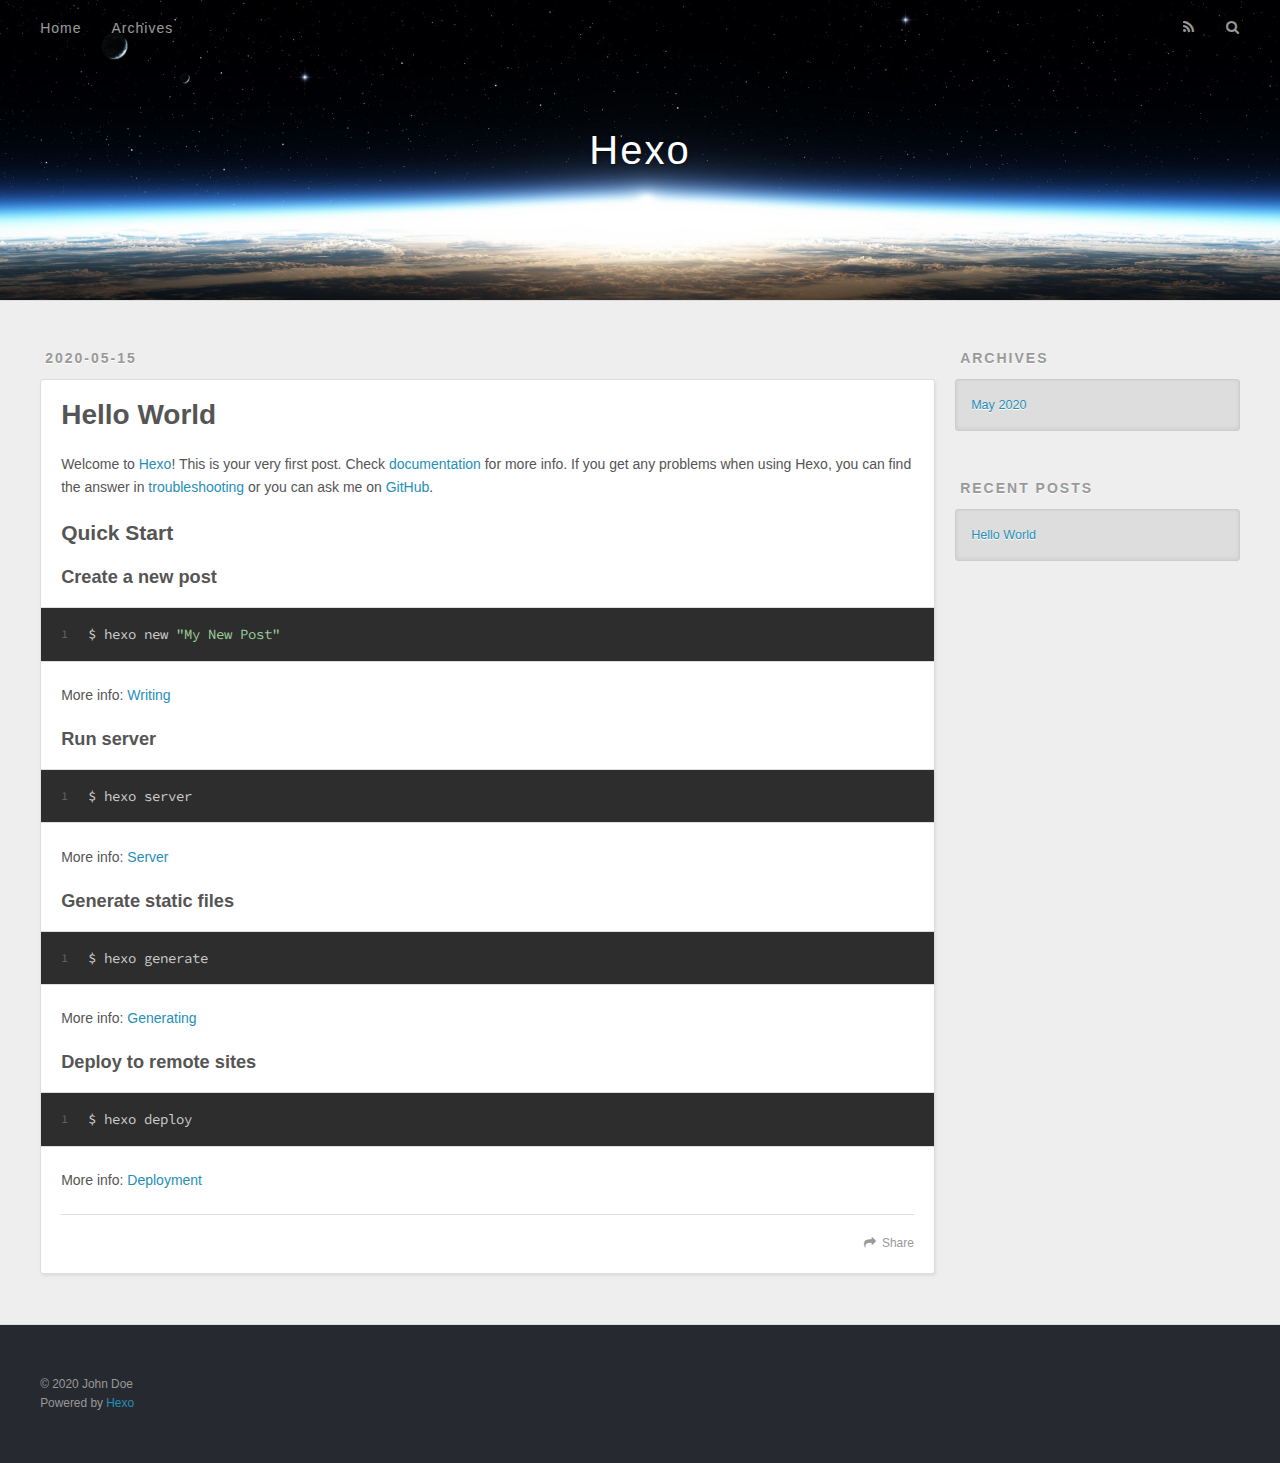
==== index.html @ 3a0a9a2a "Site updated: 2020-05-15 15:34:36" ====
<!DOCTYPE html>
<html>
<head>
  <meta charset="utf-8">
  

  
  <title>Hexo</title>
  <meta name="viewport" content="width=device-width, initial-scale=1, maximum-scale=1">
  <meta property="og:type" content="website">
<meta property="og:title" content="Hexo">
<meta property="og:url" content="http://yoursite.com/index.html">
<meta property="og:site_name" content="Hexo">
<meta property="og:locale" content="en_US">
<meta property="article:author" content="John Doe">
<meta name="twitter:card" content="summary">
  
    <link rel="alternate" href="/atom.xml" title="Hexo" type="application/atom+xml">
  
  
    <link rel="icon" href="/favicon.png">
  
  
    <link href="//fonts.googleapis.com/css?family=Source+Code+Pro" rel="stylesheet" type="text/css">
  
  
<link rel="stylesheet" href="/css/style.css">

<meta name="generator" content="Hexo 4.2.1"></head>

<body>
  <div id="container">
    <div id="wrap">
      <header id="header">
  <div id="banner"></div>
  <div id="header-outer" class="outer">
    <div id="header-title" class="inner">
      <h1 id="logo-wrap">
        <a href="/" id="logo">Hexo</a>
      </h1>
      
    </div>
    <div id="header-inner" class="inner">
      <nav id="main-nav">
        <a id="main-nav-toggle" class="nav-icon"></a>
        
          <a class="main-nav-link" href="/">Home</a>
        
          <a class="main-nav-link" href="/archives">Archives</a>
        
      </nav>
      <nav id="sub-nav">
        
          <a id="nav-rss-link" class="nav-icon" href="/atom.xml" title="RSS Feed"></a>
        
        <a id="nav-search-btn" class="nav-icon" title="Search"></a>
      </nav>
      <div id="search-form-wrap">
        <form action="//google.com/search" method="get" accept-charset="UTF-8" class="search-form"><input type="search" name="q" class="search-form-input" placeholder="Search"><button type="submit" class="search-form-submit">&#xF002;</button><input type="hidden" name="sitesearch" value="http://yoursite.com"></form>
      </div>
    </div>
  </div>
</header>
      <div class="outer">
        <section id="main">
  
    <article id="post-hello-world" class="article article-type-post" itemscope itemprop="blogPost">
  <div class="article-meta">
    <a href="/2020/05/15/hello-world/" class="article-date">
  <time datetime="2020-05-15T07:25:19.161Z" itemprop="datePublished">2020-05-15</time>
</a>
    
  </div>
  <div class="article-inner">
    
    
      <header class="article-header">
        
  
    <h1 itemprop="name">
      <a class="article-title" href="/2020/05/15/hello-world/">Hello World</a>
    </h1>
  

      </header>
    
    <div class="article-entry" itemprop="articleBody">
      
        <p>Welcome to <a href="https://hexo.io/" target="_blank" rel="noopener">Hexo</a>! This is your very first post. Check <a href="https://hexo.io/docs/" target="_blank" rel="noopener">documentation</a> for more info. If you get any problems when using Hexo, you can find the answer in <a href="https://hexo.io/docs/troubleshooting.html" target="_blank" rel="noopener">troubleshooting</a> or you can ask me on <a href="https://github.com/hexojs/hexo/issues" target="_blank" rel="noopener">GitHub</a>.</p>
<h2 id="Quick-Start"><a href="#Quick-Start" class="headerlink" title="Quick Start"></a>Quick Start</h2><h3 id="Create-a-new-post"><a href="#Create-a-new-post" class="headerlink" title="Create a new post"></a>Create a new post</h3><figure class="highlight bash"><table><tr><td class="gutter"><pre><span class="line">1</span><br></pre></td><td class="code"><pre><span class="line">$ hexo new <span class="string">"My New Post"</span></span><br></pre></td></tr></table></figure>

<p>More info: <a href="https://hexo.io/docs/writing.html" target="_blank" rel="noopener">Writing</a></p>
<h3 id="Run-server"><a href="#Run-server" class="headerlink" title="Run server"></a>Run server</h3><figure class="highlight bash"><table><tr><td class="gutter"><pre><span class="line">1</span><br></pre></td><td class="code"><pre><span class="line">$ hexo server</span><br></pre></td></tr></table></figure>

<p>More info: <a href="https://hexo.io/docs/server.html" target="_blank" rel="noopener">Server</a></p>
<h3 id="Generate-static-files"><a href="#Generate-static-files" class="headerlink" title="Generate static files"></a>Generate static files</h3><figure class="highlight bash"><table><tr><td class="gutter"><pre><span class="line">1</span><br></pre></td><td class="code"><pre><span class="line">$ hexo generate</span><br></pre></td></tr></table></figure>

<p>More info: <a href="https://hexo.io/docs/generating.html" target="_blank" rel="noopener">Generating</a></p>
<h3 id="Deploy-to-remote-sites"><a href="#Deploy-to-remote-sites" class="headerlink" title="Deploy to remote sites"></a>Deploy to remote sites</h3><figure class="highlight bash"><table><tr><td class="gutter"><pre><span class="line">1</span><br></pre></td><td class="code"><pre><span class="line">$ hexo deploy</span><br></pre></td></tr></table></figure>

<p>More info: <a href="https://hexo.io/docs/one-command-deployment.html" target="_blank" rel="noopener">Deployment</a></p>

      
    </div>
    <footer class="article-footer">
      <a data-url="http://yoursite.com/2020/05/15/hello-world/" data-id="cka7vxmf30000kw2j04xe96if" class="article-share-link">Share</a>
      
      
    </footer>
  </div>
  
</article>


  


</section>
        
          <aside id="sidebar">
  
    

  
    

  
    
  
    
  <div class="widget-wrap">
    <h3 class="widget-title">Archives</h3>
    <div class="widget">
      <ul class="archive-list"><li class="archive-list-item"><a class="archive-list-link" href="/archives/2020/05/">May 2020</a></li></ul>
    </div>
  </div>


  
    
  <div class="widget-wrap">
    <h3 class="widget-title">Recent Posts</h3>
    <div class="widget">
      <ul>
        
          <li>
            <a href="/2020/05/15/hello-world/">Hello World</a>
          </li>
        
      </ul>
    </div>
  </div>

  
</aside>
        
      </div>
      <footer id="footer">
  
  <div class="outer">
    <div id="footer-info" class="inner">
      &copy; 2020 John Doe<br>
      Powered by <a href="http://hexo.io/" target="_blank">Hexo</a>
    </div>
  </div>
</footer>
    </div>
    <nav id="mobile-nav">
  
    <a href="/" class="mobile-nav-link">Home</a>
  
    <a href="/archives" class="mobile-nav-link">Archives</a>
  
</nav>
    

<script src="//ajax.googleapis.com/ajax/libs/jquery/2.0.3/jquery.min.js"></script>


  
<link rel="stylesheet" href="/fancybox/jquery.fancybox.css">

  
<script src="/fancybox/jquery.fancybox.pack.js"></script>




<script src="/js/script.js"></script>




  </div>
</body>
</html>
---- css/style.css ----
body {
  width: 100%;
}
body:before,
body:after {
  content: "";
  display: table;
}
body:after {
  clear: both;
}
html,
body,
div,
span,
applet,
object,
iframe,
h1,
h2,
h3,
h4,
h5,
h6,
p,
blockquote,
pre,
a,
abbr,
acronym,
address,
big,
cite,
code,
del,
dfn,
em,
img,
ins,
kbd,
q,
s,
samp,
small,
strike,
strong,
sub,
sup,
tt,
var,
dl,
dt,
dd,
ol,
ul,
li,
fieldset,
form,
label,
legend,
table,
caption,
tbody,
tfoot,
thead,
tr,
th,
td {
  margin: 0;
  padding: 0;
  border: 0;
  outline: 0;
  font-weight: inherit;
  font-style: inherit;
  font-family: inherit;
  font-size: 100%;
  vertical-align: baseline;
}
body {
  line-height: 1;
  color: #000;
  background: #fff;
}
ol,
ul {
  list-style: none;
}
table {
  border-collapse: separate;
  border-spacing: 0;
  vertical-align: middle;
}
caption,
th,
td {
  text-align: left;
  font-weight: normal;
  vertical-align: middle;
}
a img {
  border: none;
}
input,
button {
  margin: 0;
  padding: 0;
}
input::-moz-focus-inner,
button::-moz-focus-inner {
  border: 0;
  padding: 0;
}
@font-face {
  font-family: FontAwesome;
  font-style: normal;
  font-weight: normal;
  src: url("fonts/fontawesome-webfont.eot?v=#4.0.3");
  src: url("fonts/fontawesome-webfont.eot?#iefix&v=#4.0.3") format("embedded-opentype"), url("fonts/fontawesome-webfont.woff?v=#4.0.3") format("woff"), url("fonts/fontawesome-webfont.ttf?v=#4.0.3") format("truetype"), url("fonts/fontawesome-webfont.svg#fontawesomeregular?v=#4.0.3") format("svg");
}
html,
body,
#container {
  height: 100%;
}
body {
  background: #eee;
  font: 14px -apple-system, BlinkMacSystemFont, "Segoe UI", "Roboto", "Oxygen", "Ubuntu", "Cantarell", "Fira Sans", "Droid Sans", "Helvetica Neue", sans-serif;
  -webkit-text-size-adjust: 100%;
}
.outer {
  max-width: 1220px;
  margin: 0 auto;
  padding: 0 20px;
}
.outer:before,
.outer:after {
  content: "";
  display: table;
}
.outer:after {
  clear: both;
}
.inner {
  display: inline;
  float: left;
  width: 98.33333333333333%;
  margin: 0 0.833333333333333%;
}
.left,
.alignleft {
  float: left;
}
.right,
.alignright {
  float: right;
}
.clear {
  clear: both;
}
#container {
  position: relative;
}
.mobile-nav-on {
  overflow: hidden;
}
#wrap {
  height: 100%;
  width: 100%;
  position: absolute;
  top: 0;
  left: 0;
  -webkit-transition: 0.2s ease-out;
  -moz-transition: 0.2s ease-out;
  -ms-transition: 0.2s ease-out;
  transition: 0.2s ease-out;
  z-index: 1;
  background: #eee;
}
.mobile-nav-on #wrap {
  left: 280px;
}
@media screen and (min-width: 768px) {
  #main {
    display: inline;
    float: left;
    width: 73.33333333333333%;
    margin: 0 0.833333333333333%;
  }
}
.article-date,
.article-category-link,
.archive-year,
.widget-title {
  text-decoration: none;
  text-transform: uppercase;
  letter-spacing: 2px;
  color: #999;
  margin-bottom: 1em;
  margin-left: 5px;
  line-height: 1em;
  text-shadow: 0 1px #fff;
  font-weight: bold;
}
.article-inner,
.archive-article-inner {
  background: #fff;
  -webkit-box-shadow: 1px 2px 3px #ddd;
  box-shadow: 1px 2px 3px #ddd;
  border: 1px solid #ddd;
  border-radius: 3px;
}
.article-entry h1,
.widget h1 {
  font-size: 2em;
}
.article-entry h2,
.widget h2 {
  font-size: 1.5em;
}
.article-entry h3,
.widget h3 {
  font-size: 1.3em;
}
.article-entry h4,
.widget h4 {
  font-size: 1.2em;
}
.article-entry h5,
.widget h5 {
  font-size: 1em;
}
.article-entry h6,
.widget h6 {
  font-size: 1em;
  color: #999;
}
.article-entry hr,
.widget hr {
  border: 1px dashed #ddd;
}
.article-entry strong,
.widget strong {
  font-weight: bold;
}
.article-entry em,
.widget em,
.article-entry cite,
.widget cite {
  font-style: italic;
}
.article-entry sup,
.widget sup,
.article-entry sub,
.widget sub {
  font-size: 0.75em;
  line-height: 0;
  position: relative;
  vertical-align: baseline;
}
.article-entry sup,
.widget sup {
  top: -0.5em;
}
.article-entry sub,
.widget sub {
  bottom: -0.2em;
}
.article-entry small,
.widget small {
  font-size: 0.85em;
}
.article-entry acronym,
.widget acronym,
.article-entry abbr,
.widget abbr {
  border-bottom: 1px dotted;
}
.article-entry ul,
.widget ul,
.article-entry ol,
.widget ol,
.article-entry dl,
.widget dl {
  margin: 0 20px;
  line-height: 1.6em;
}
.article-entry ul ul,
.widget ul ul,
.article-entry ol ul,
.widget ol ul,
.article-entry ul ol,
.widget ul ol,
.article-entry ol ol,
.widget ol ol {
  margin-top: 0;
  margin-bottom: 0;
}
.article-entry ul,
.widget ul {
  list-style: disc;
}
.article-entry ol,
.widget ol {
  list-style: decimal;
}
.article-entry dt,
.widget dt {
  font-weight: bold;
}
#header {
  height: 300px;
  position: relative;
  border-bottom: 1px solid #ddd;
}
#header:before,
#header:after {
  content: "";
  position: absolute;
  left: 0;
  right: 0;
  height: 40px;
}
#header:before {
  top: 0;
  background: -webkit-linear-gradient(rgba(0,0,0,0.2), transparent);
  background: -moz-linear-gradient(rgba(0,0,0,0.2), transparent);
  background: -ms-linear-gradient(rgba(0,0,0,0.2), transparent);
  background: linear-gradient(rgba(0,0,0,0.2), transparent);
}
#header:after {
  bottom: 0;
  background: -webkit-linear-gradient(transparent, rgba(0,0,0,0.2));
  background: -moz-linear-gradient(transparent, rgba(0,0,0,0.2));
  background: -ms-linear-gradient(transparent, rgba(0,0,0,0.2));
  background: linear-gradient(transparent, rgba(0,0,0,0.2));
}
#header-outer {
  height: 100%;
  position: relative;
}
#header-inner {
  position: relative;
  overflow: hidden;
}
#banner {
  position: absolute;
  top: 0;
  left: 0;
  width: 100%;
  height: 100%;
  background: url("images/banner.jpg") center #000;
  -webkit-background-size: cover;
  -moz-background-size: cover;
  background-size: cover;
  z-index: -1;
}
#header-title {
  text-align: center;
  height: 40px;
  position: absolute;
  top: 50%;
  left: 0;
  margin-top: -20px;
}
#logo,
#subtitle {
  text-decoration: none;
  color: #fff;
  font-weight: 300;
  text-shadow: 0 1px 4px rgba(0,0,0,0.3);
}
#logo {
  font-size: 40px;
  line-height: 40px;
  letter-spacing: 2px;
}
#subtitle {
  font-size: 16px;
  line-height: 16px;
  letter-spacing: 1px;
}
#subtitle-wrap {
  margin-top: 16px;
}
#main-nav {
  float: left;
  margin-left: -15px;
}
.nav-icon,
.main-nav-link {
  float: left;
  color: #fff;
  opacity: 0.6;
  text-decoration: none;
  text-shadow: 0 1px rgba(0,0,0,0.2);
  -webkit-transition: opacity 0.2s;
  -moz-transition: opacity 0.2s;
  -ms-transition: opacity 0.2s;
  transition: opacity 0.2s;
  display: block;
  padding: 20px 15px;
}
.nav-icon:hover,
.main-nav-link:hover {
  opacity: 1;
}
.nav-icon {
  font-family: FontAwesome;
  text-align: center;
  font-size: 14px;
  width: 14px;
  height: 14px;
  padding: 20px 15px;
  position: relative;
  cursor: pointer;
}
.main-nav-link {
  font-weight: 300;
  letter-spacing: 1px;
}
@media screen and (max-width: 479px) {
  .main-nav-link {
    display: none;
  }
}
#main-nav-toggle {
  display: none;
}
#main-nav-toggle:before {
  content: "\f0c9";
}
@media screen and (max-width: 479px) {
  #main-nav-toggle {
    display: block;
  }
}
#sub-nav {
  float: right;
  margin-right: -15px;
}
#nav-rss-link:before {
  content: "\f09e";
}
#nav-search-btn:before {
  content: "\f002";
}
#search-form-wrap {
  position: absolute;
  top: 15px;
  width: 150px;
  height: 30px;
  right: -150px;
  opacity: 0;
  -webkit-transition: 0.2s ease-out;
  -moz-transition: 0.2s ease-out;
  -ms-transition: 0.2s ease-out;
  transition: 0.2s ease-out;
}
#search-form-wrap.on {
  opacity: 1;
  right: 0;
}
@media screen and (max-width: 479px) {
  #search-form-wrap {
    width: 100%;
    right: -100%;
  }
}
.search-form {
  position: absolute;
  top: 0;
  left: 0;
  right: 0;
  background: #fff;
  padding: 5px 15px;
  border-radius: 15px;
  -webkit-box-shadow: 0 0 10px rgba(0,0,0,0.3);
  box-shadow: 0 0 10px rgba(0,0,0,0.3);
}
.search-form-input {
  border: none;
  background: none;
  color: #555;
  width: 100%;
  font: 13px -apple-system, BlinkMacSystemFont, "Segoe UI", "Roboto", "Oxygen", "Ubuntu", "Cantarell", "Fira Sans", "Droid Sans", "Helvetica Neue", sans-serif;
  outline: none;
}
.search-form-input::-webkit-search-results-decoration,
.search-form-input::-webkit-search-cancel-button {
  -webkit-appearance: none;
}
.search-form-submit {
  position: absolute;
  top: 50%;
  right: 10px;
  margin-top: -7px;
  font: 13px FontAwesome;
  border: none;
  background: none;
  color: #bbb;
  cursor: pointer;
}
.search-form-submit:hover,
.search-form-submit:focus {
  color: #777;
}
.article {
  margin: 50px 0;
}
.article-inner {
  overflow: hidden;
}
.article-meta:before,
.article-meta:after {
  content: "";
  display: table;
}
.article-meta:after {
  clear: both;
}
.article-date {
  float: left;
}
.article-category {
  float: left;
  line-height: 1em;
  color: #ccc;
  text-shadow: 0 1px #fff;
  margin-left: 8px;
}
.article-category:before {
  content: "\2022";
}
.article-category-link {
  margin: 0 12px 1em;
}
.article-header {
  padding: 20px 20px 0;
}
.article-title {
  text-decoration: none;
  font-size: 2em;
  font-weight: bold;
  color: #555;
  line-height: 1.1em;
  -webkit-transition: color 0.2s;
  -moz-transition: color 0.2s;
  -ms-transition: color 0.2s;
  transition: color 0.2s;
}
a.article-title:hover {
  color: #258fb8;
}
.article-entry {
  color: #555;
  padding: 0 20px;
}
.article-entry:before,
.article-entry:after {
  content: "";
  display: table;
}
.article-entry:after {
  clear: both;
}
.article-entry p,
.article-entry table {
  line-height: 1.6em;
  margin: 1.6em 0;
}
.article-entry h1,
.article-entry h2,
.article-entry h3,
.article-entry h4,
.article-entry h5,
.article-entry h6 {
  font-weight: bold;
}
.article-entry h1,
.article-entry h2,
.article-entry h3,
.article-entry h4,
.article-entry h5,
.article-entry h6 {
  line-height: 1.1em;
  margin: 1.1em 0;
}
.article-entry a {
  color: #258fb8;
  text-decoration: none;
}
.article-entry a:hover {
  text-decoration: underline;
}
.article-entry ul,
.article-entry ol,
.article-entry dl {
  margin-top: 1.6em;
  margin-bottom: 1.6em;
}
.article-entry img,
.article-entry video {
  max-width: 100%;
  height: auto;
  display: block;
  margin: auto;
}
.article-entry iframe {
  border: none;
}
.article-entry table {
  width: 100%;
  border-collapse: collapse;
  border-spacing: 0;
}
.article-entry th {
  font-weight: bold;
  border-bottom: 3px solid #ddd;
  padding-bottom: 0.5em;
}
.article-entry td {
  border-bottom: 1px solid #ddd;
  padding: 10px 0;
}
.article-entry blockquote {
  font-family: Georgia, "Times New Roman", serif;
  font-size: 1.4em;
  margin: 1.6em 20px;
  text-align: center;
}
.article-entry blockquote footer {
  font-size: 14px;
  margin: 1.6em 0;
  font-family: -apple-system, BlinkMacSystemFont, "Segoe UI", "Roboto", "Oxygen", "Ubuntu", "Cantarell", "Fira Sans", "Droid Sans", "Helvetica Neue", sans-serif;
}
.article-entry blockquote footer cite:before {
  content: "—";
  padding: 0 0.5em;
}
.article-entry .pullquote {
  text-align: left;
  width: 45%;
  margin: 0;
}
.article-entry .pullquote.left {
  margin-left: 0.5em;
  margin-right: 1em;
}
.article-entry .pullquote.right {
  margin-right: 0.5em;
  margin-left: 1em;
}
.article-entry .caption {
  color: #999;
  display: block;
  font-size: 0.9em;
  margin-top: 0.5em;
  position: relative;
  text-align: center;
}
.article-entry .video-container {
  position: relative;
  padding-top: 56.25%;
  height: 0;
  overflow: hidden;
}
.article-entry .video-container iframe,
.article-entry .video-container object,
.article-entry .video-container embed {
  position: absolute;
  top: 0;
  left: 0;
  width: 100%;
  height: 100%;
  margin-top: 0;
}
.article-more-link a {
  display: inline-block;
  line-height: 1em;
  padding: 6px 15px;
  border-radius: 15px;
  background: #eee;
  color: #999;
  text-shadow: 0 1px #fff;
  text-decoration: none;
}
.article-more-link a:hover {
  background: #258fb8;
  color: #fff;
  text-decoration: none;
  text-shadow: 0 1px #1e7293;
}
.article-footer {
  font-size: 0.85em;
  line-height: 1.6em;
  border-top: 1px solid #ddd;
  padding-top: 1.6em;
  margin: 0 20px 20px;
}
.article-footer:before,
.article-footer:after {
  content: "";
  display: table;
}
.article-footer:after {
  clear: both;
}
.article-footer a {
  color: #999;
  text-decoration: none;
}
.article-footer a:hover {
  color: #555;
}
.article-tag-list-item {
  float: left;
  margin-right: 10px;
}
.article-tag-list-link:before {
  content: "#";
}
.article-comment-link {
  float: right;
}
.article-comment-link:before {
  content: "\f075";
  font-family: FontAwesome;
  padding-right: 8px;
}
.article-share-link {
  cursor: pointer;
  float: right;
  margin-left: 20px;
}
.article-share-link:before {
  content: "\f064";
  font-family: FontAwesome;
  padding-right: 6px;
}
#article-nav {
  position: relative;
}
#article-nav:before,
#article-nav:after {
  content: "";
  display: table;
}
#article-nav:after {
  clear: both;
}
@media screen and (min-width: 768px) {
  #article-nav {
    margin: 50px 0;
  }
  #article-nav:before {
    width: 8px;
    height: 8px;
    position: absolute;
    top: 50%;
    left: 50%;
    margin-top: -4px;
    margin-left: -4px;
    content: "";
    border-radius: 50%;
    background: #ddd;
    -webkit-box-shadow: 0 1px 2px #fff;
    box-shadow: 0 1px 2px #fff;
  }
}
.article-nav-link-wrap {
  text-decoration: none;
  text-shadow: 0 1px #fff;
  color: #999;
  -webkit-box-sizing: border-box;
  -moz-box-sizing: border-box;
  box-sizing: border-box;
  margin-top: 50px;
  text-align: center;
  display: block;
}
.article-nav-link-wrap:hover {
  color: #555;
}
@media screen and (min-width: 768px) {
  .article-nav-link-wrap {
    width: 50%;
    margin-top: 0;
  }
}
@media screen and (min-width: 768px) {
  #article-nav-newer {
    float: left;
    text-align: right;
    padding-right: 20px;
  }
}
@media screen and (min-width: 768px) {
  #article-nav-older {
    float: right;
    text-align: left;
    padding-left: 20px;
  }
}
.article-nav-caption {
  text-transform: uppercase;
  letter-spacing: 2px;
  color: #ddd;
  line-height: 1em;
  font-weight: bold;
}
#article-nav-newer .article-nav-caption {
  margin-right: -2px;
}
.article-nav-title {
  font-size: 0.85em;
  line-height: 1.6em;
  margin-top: 0.5em;
}
.article-share-box {
  position: absolute;
  display: none;
  background: #fff;
  -webkit-box-shadow: 1px 2px 10px rgba(0,0,0,0.2);
  box-shadow: 1px 2px 10px rgba(0,0,0,0.2);
  border-radius: 3px;
  margin-left: -145px;
  overflow: hidden;
  z-index: 1;
}
.article-share-box.on {
  display: block;
}
.article-share-input {
  width: 100%;
  background: none;
  -webkit-box-sizing: border-box;
  -moz-box-sizing: border-box;
  box-sizing: border-box;
  font: 14px -apple-system, BlinkMacSystemFont, "Segoe UI", "Roboto", "Oxygen", "Ubuntu", "Cantarell", "Fira Sans", "Droid Sans", "Helvetica Neue", sans-serif;
  padding: 0 15px;
  color: #555;
  outline: none;
  border: 1px solid #ddd;
  border-radius: 3px 3px 0 0;
  height: 36px;
  line-height: 36px;
}
.article-share-links {
  background: #eee;
}
.article-share-links:before,
.article-share-links:after {
  content: "";
  display: table;
}
.article-share-links:after {
  clear: both;
}
.article-share-twitter,
.article-share-facebook,
.article-share-pinterest,
.article-share-google {
  width: 50px;
  height: 36px;
  display: block;
  float: left;
  position: relative;
  color: #999;
  text-shadow: 0 1px #fff;
}
.article-share-twitter:before,
.article-share-facebook:before,
.article-share-pinterest:before,
.article-share-google:before {
  font-size: 20px;
  font-family: FontAwesome;
  width: 20px;
  height: 20px;
  position: absolute;
  top: 50%;
  left: 50%;
  margin-top: -10px;
  margin-left: -10px;
  text-align: center;
}
.article-share-twitter:hover,
.article-share-facebook:hover,
.article-share-pinterest:hover,
.article-share-google:hover {
  color: #fff;
}
.article-share-twitter:before {
  content: "\f099";
}
.article-share-twitter:hover {
  background: #00aced;
  text-shadow: 0 1px #008abe;
}
.article-share-facebook:before {
  content: "\f09a";
}
.article-share-facebook:hover {
  background: #3b5998;
  text-shadow: 0 1px #2f477a;
}
.article-share-pinterest:before {
  content: "\f0d2";
}
.article-share-pinterest:hover {
  background: #cb2027;
  text-shadow: 0 1px #a21a1f;
}
.article-share-google:before {
  content: "\f0d5";
}
.article-share-google:hover {
  background: #dd4b39;
  text-shadow: 0 1px #be3221;
}
.article-gallery {
  background: #000;
  position: relative;
}
.article-gallery-photos {
  position: relative;
  overflow: hidden;
}
.article-gallery-img {
  display: none;
  max-width: 100%;
}
.article-gallery-img:first-child {
  display: block;
}
.article-gallery-img.loaded {
  position: absolute;
  display: block;
}
.article-gallery-img img {
  display: block;
  max-width: 100%;
  margin: 0 auto;
}
#comments {
  background: #fff;
  -webkit-box-shadow: 1px 2px 3px #ddd;
  box-shadow: 1px 2px 3px #ddd;
  padding: 20px;
  border: 1px solid #ddd;
  border-radius: 3px;
  margin: 50px 0;
}
#comments a {
  color: #258fb8;
}
.archives-wrap {
  margin: 50px 0;
}
.archives:before,
.archives:after {
  content: "";
  display: table;
}
.archives:after {
  clear: both;
}
.archive-year-wrap {
  margin-bottom: 1em;
}
.archives {
  -webkit-column-gap: 10px;
  -moz-column-gap: 10px;
  column-gap: 10px;
}
@media screen and (min-width: 480px) and (max-width: 767px) {
  .archives {
    -webkit-column-count: 2;
    -moz-column-count: 2;
    column-count: 2;
  }
}
@media screen and (min-width: 768px) {
  .archives {
    -webkit-column-count: 3;
    -moz-column-count: 3;
    column-count: 3;
  }
}
.archive-article {
  -webkit-column-break-inside: avoid;
  page-break-inside: avoid;
  overflow: hidden;
  break-inside: avoid-column;
}
.archive-article-inner {
  padding: 10px;
  margin-bottom: 15px;
}
.archive-article-title {
  text-decoration: none;
  font-weight: bold;
  color: #555;
  -webkit-transition: color 0.2s;
  -moz-transition: color 0.2s;
  -ms-transition: color 0.2s;
  transition: color 0.2s;
  line-height: 1.6em;
}
.archive-article-title:hover {
  color: #258fb8;
}
.archive-article-footer {
  margin-top: 1em;
}
.archive-article-date {
  color: #999;
  text-decoration: none;
  font-size: 0.85em;
  line-height: 1em;
  margin-bottom: 0.5em;
  display: block;
}
#page-nav {
  margin: 50px auto;
  background: #fff;
  -webkit-box-shadow: 1px 2px 3px #ddd;
  box-shadow: 1px 2px 3px #ddd;
  border: 1px solid #ddd;
  border-radius: 3px;
  text-align: center;
  color: #999;
  overflow: hidden;
}
#page-nav:before,
#page-nav:after {
  content: "";
  display: table;
}
#page-nav:after {
  clear: both;
}
#page-nav a,
#page-nav span {
  padding: 10px 20px;
  line-height: 1;
  height: 2ex;
}
#page-nav a {
  color: #999;
  text-decoration: none;
}
#page-nav a:hover {
  background: #999;
  color: #fff;
}
#page-nav .prev {
  float: left;
}
#page-nav .next {
  float: right;
}
#page-nav .page-number {
  display: inline-block;
}
@media screen and (max-width: 479px) {
  #page-nav .page-number {
    display: none;
  }
}
#page-nav .current {
  color: #555;
  font-weight: bold;
}
#page-nav .space {
  color: #ddd;
}
#footer {
  background: #262a30;
  padding: 50px 0;
  border-top: 1px solid #ddd;
  color: #999;
}
#footer a {
  color: #258fb8;
  text-decoration: none;
}
#footer a:hover {
  text-decoration: underline;
}
#footer-info {
  line-height: 1.6em;
  font-size: 0.85em;
}
.article-entry pre,
.article-entry .highlight {
  background: #2d2d2d;
  margin: 0 -20px;
  padding: 15px 20px;
  border-style: solid;
  border-color: #ddd;
  border-width: 1px 0;
  overflow: auto;
  color: #ccc;
  line-height: 22.400000000000002px;
}
.article-entry .highlight .gutter pre,
.article-entry .gist .gist-file .gist-data .line-numbers {
  color: #666;
  font-size: 0.85em;
}
.article-entry pre,
.article-entry code {
  font-family: "Source Code Pro", Consolas, Monaco, Menlo, Consolas, monospace;
}
.article-entry code {
  background: #eee;
  text-shadow: 0 1px #fff;
  padding: 0 0.3em;
}
.article-entry pre code {
  background: none;
  text-shadow: none;
  padding: 0;
}
.article-entry .highlight pre {
  border: none;
  margin: 0;
  padding: 0;
}
.article-entry .highlight table {
  margin: 0;
  width: auto;
}
.article-entry .highlight td {
  border: none;
  padding: 0;
}
.article-entry .highlight figcaption {
  font-size: 0.85em;
  color: #999;
  line-height: 1em;
  margin-bottom: 1em;
}
.article-entry .highlight figcaption:before,
.article-entry .highlight figcaption:after {
  content: "";
  display: table;
}
.article-entry .highlight figcaption:after {
  clear: both;
}
.article-entry .highlight figcaption a {
  float: right;
}
.article-entry .highlight .gutter pre {
  text-align: right;
  padding-right: 20px;
}
.article-entry .highlight .line {
  height: 22.400000000000002px;
}
.article-entry .highlight .line.marked {
  background: #515151;
}
.article-entry .gist {
  margin: 0 -20px;
  border-style: solid;
  border-color: #ddd;
  border-width: 1px 0;
  background: #2d2d2d;
  padding: 15px 20px 15px 0;
}
.article-entry .gist .gist-file {
  border: none;
  font-family: "Source Code Pro", Consolas, Monaco, Menlo, Consolas, monospace;
  margin: 0;
}
.article-entry .gist .gist-file .gist-data {
  background: none;
  border: none;
}
.article-entry .gist .gist-file .gist-data .line-numbers {
  background: none;
  border: none;
  padding: 0 20px 0 0;
}
.article-entry .gist .gist-file .gist-data .line-data {
  padding: 0 !important;
}
.article-entry .gist .gist-file .highlight {
  margin: 0;
  padding: 0;
  border: none;
}
.article-entry .gist .gist-file .gist-meta {
  background: #2d2d2d;
  color: #999;
  font: 0.85em -apple-system, BlinkMacSystemFont, "Segoe UI", "Roboto", "Oxygen", "Ubuntu", "Cantarell", "Fira Sans", "Droid Sans", "Helvetica Neue", sans-serif;
  text-shadow: 0 0;
  padding: 0;
  margin-top: 1em;
  margin-left: 20px;
}
.article-entry .gist .gist-file .gist-meta a {
  color: #258fb8;
  font-weight: normal;
}
.article-entry .gist .gist-file .gist-meta a:hover {
  text-decoration: underline;
}
pre .comment,
pre .title {
  color: #999;
}
pre .variable,
pre .attribute,
pre .tag,
pre .regexp,
pre .ruby .constant,
pre .xml .tag .title,
pre .xml .pi,
pre .xml .doctype,
pre .html .doctype,
pre .css .id,
pre .css .class,
pre .css .pseudo {
  color: #f2777a;
}
pre .number,
pre .preprocessor,
pre .built_in,
pre .literal,
pre .params,
pre .constant {
  color: #f99157;
}
pre .class,
pre .ruby .class .title,
pre .css .rules .attribute {
  color: #9c9;
}
pre .string,
pre .value,
pre .inheritance,
pre .header,
pre .ruby .symbol,
pre .xml .cdata {
  color: #9c9;
}
pre .css .hexcolor {
  color: #6cc;
}
pre .function,
pre .python .decorator,
pre .python .title,
pre .ruby .function .title,
pre .ruby .title .keyword,
pre .perl .sub,
pre .javascript .title,
pre .coffeescript .title {
  color: #69c;
}
pre .keyword,
pre .javascript .function {
  color: #c9c;
}
@media screen and (max-width: 479px) {
  #mobile-nav {
    position: absolute;
    top: 0;
    left: 0;
    width: 280px;
    height: 100%;
    background: #191919;
    border-right: 1px solid #fff;
  }
}
@media screen and (max-width: 479px) {
  .mobile-nav-link {
    display: block;
    color: #999;
    text-decoration: none;
    padding: 15px 20px;
    font-weight: bold;
  }
  .mobile-nav-link:hover {
    color: #fff;
  }
}
@media screen and (min-width: 768px) {
  #sidebar {
    display: inline;
    float: left;
    width: 23.333333333333332%;
    margin: 0 0.833333333333333%;
  }
}
.widget-wrap {
  margin: 50px 0;
}
.widget {
  color: #777;
  text-shadow: 0 1px #fff;
  background: #ddd;
  -webkit-box-shadow: 0 -1px 4px #ccc inset;
  box-shadow: 0 -1px 4px #ccc inset;
  border: 1px solid #ccc;
  padding: 15px;
  border-radius: 3px;
}
.widget a {
  color: #258fb8;
  text-decoration: none;
}
.widget a:hover {
  text-decoration: underline;
}
.widget ul ul,
.widget ol ul,
.widget dl ul,
.widget ul ol,
.widget ol ol,
.widget dl ol,
.widget ul dl,
.widget ol dl,
.widget dl dl {
  margin-left: 15px;
  list-style: disc;
}
.widget {
  line-height: 1.6em;
  word-wrap: break-word;
  font-size: 0.9em;
}
.widget ul,
.widget ol {
  list-style: none;
  margin: 0;
}
.widget ul ul,
.widget ol ul,
.widget ul ol,
.widget ol ol {
  margin: 0 20px;
}
.widget ul ul,
.widget ol ul {
  list-style: disc;
}
.widget ul ol,
.widget ol ol {
  list-style: decimal;
}
.category-list-count,
.tag-list-count,
.archive-list-count {
  padding-left: 5px;
  color: #999;
  font-size: 0.85em;
}
.category-list-count:before,
.tag-list-count:before,
.archive-list-count:before {
  content: "(";
}
.category-list-count:after,
.tag-list-count:after,
.archive-list-count:after {
  content: ")";
}
.tagcloud a {
  margin-right: 5px;
  display: inline-block;
}
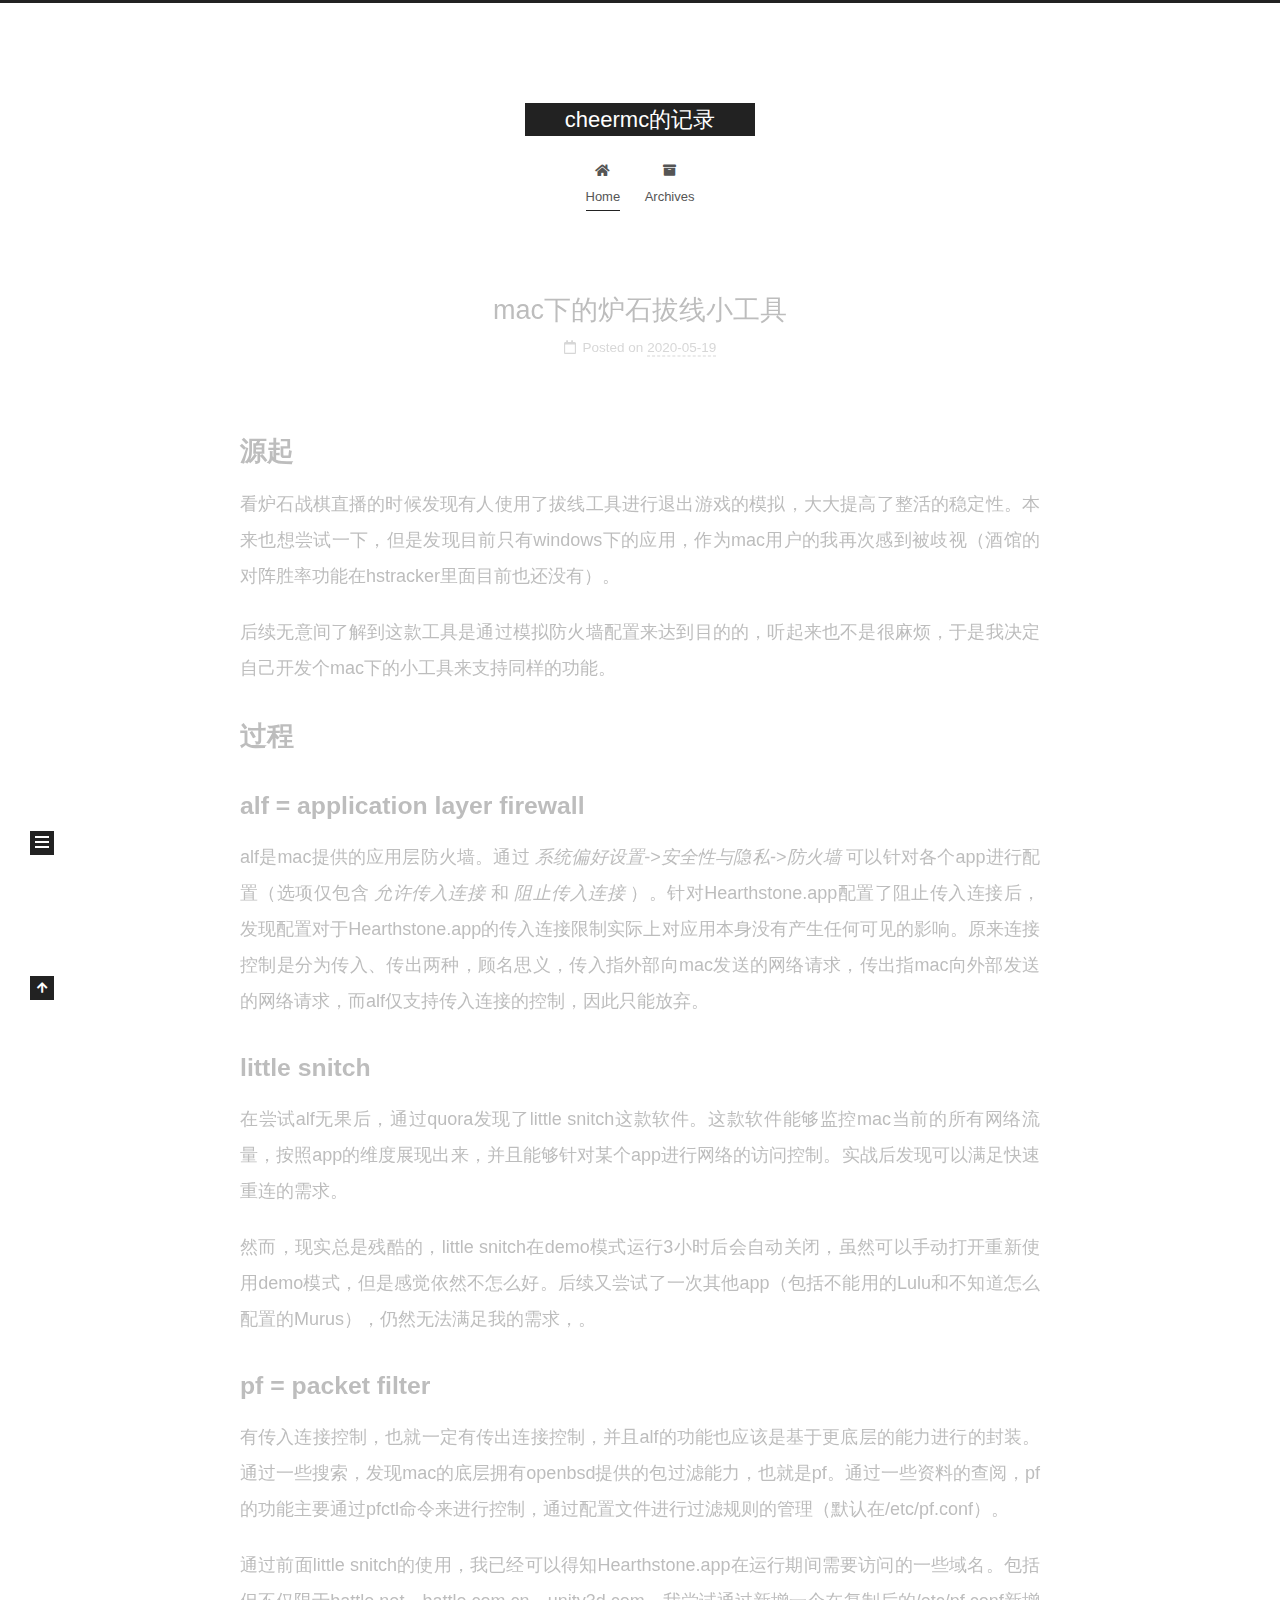
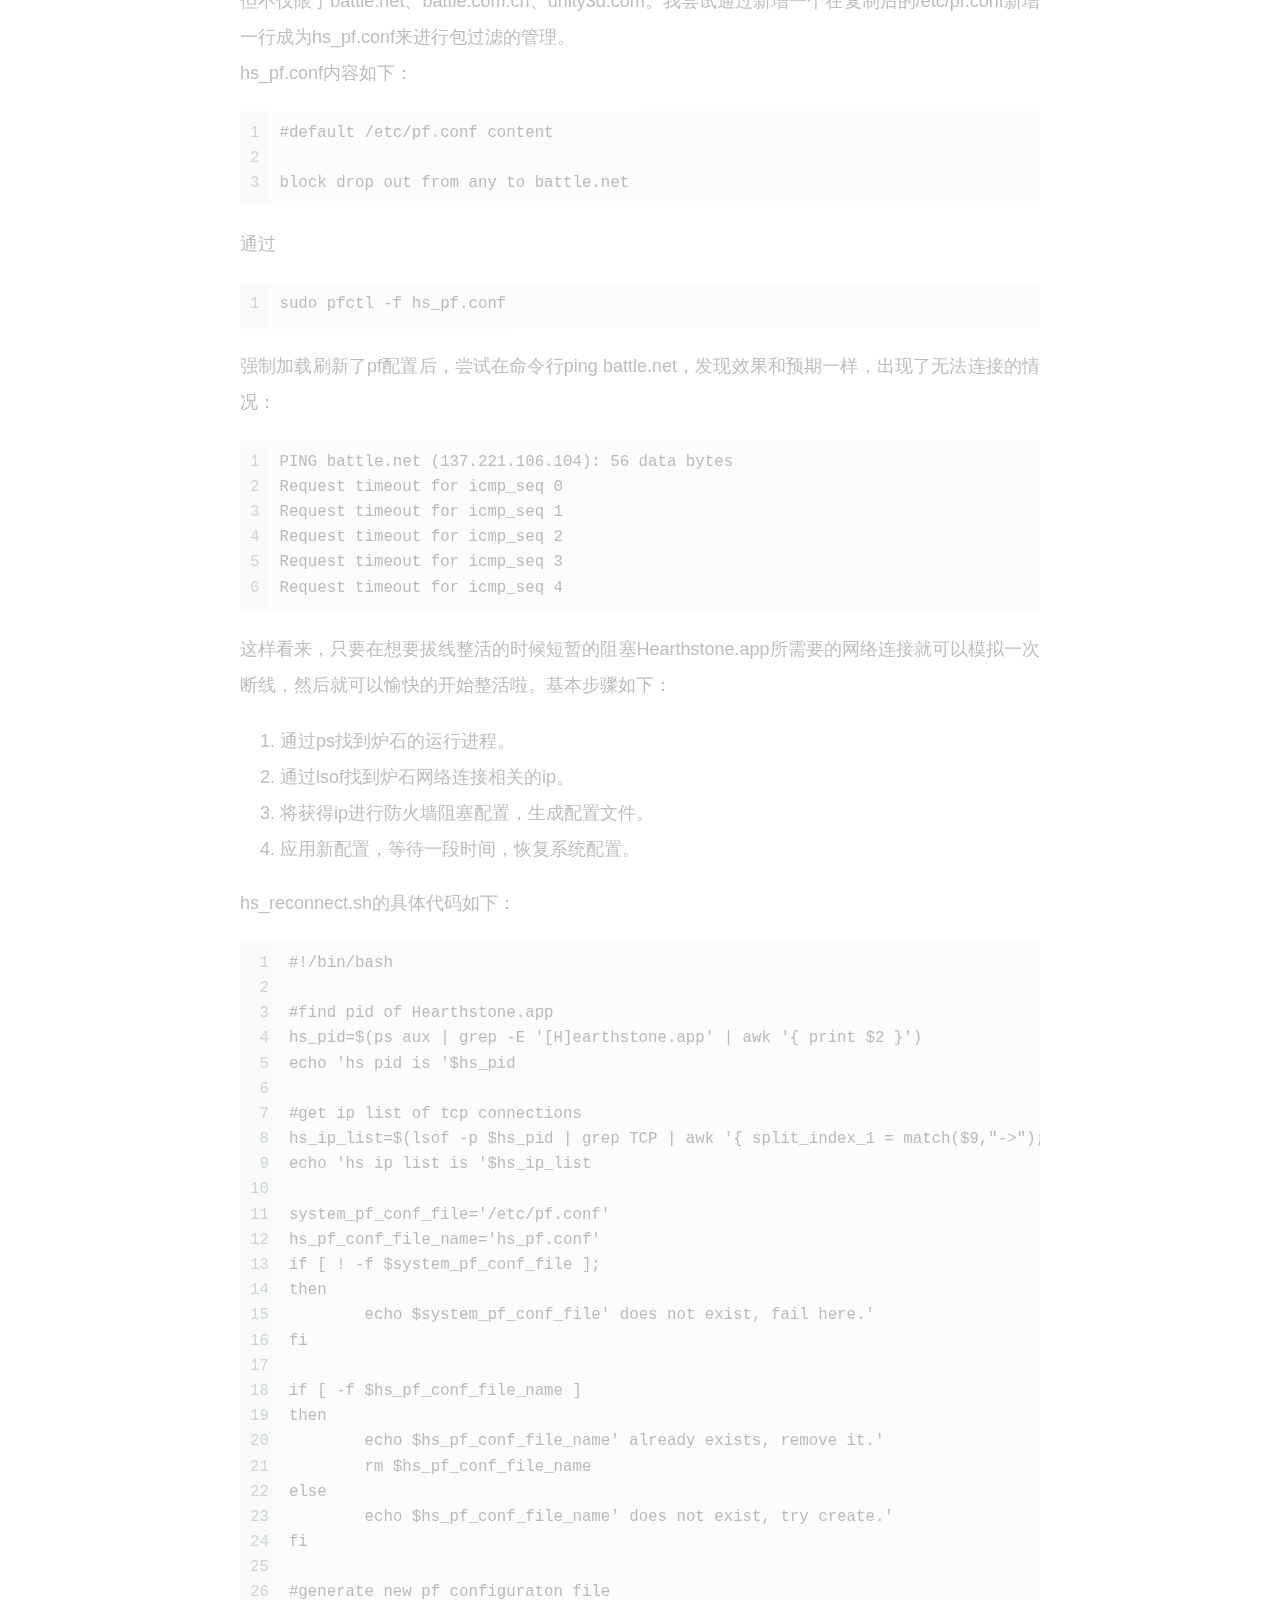
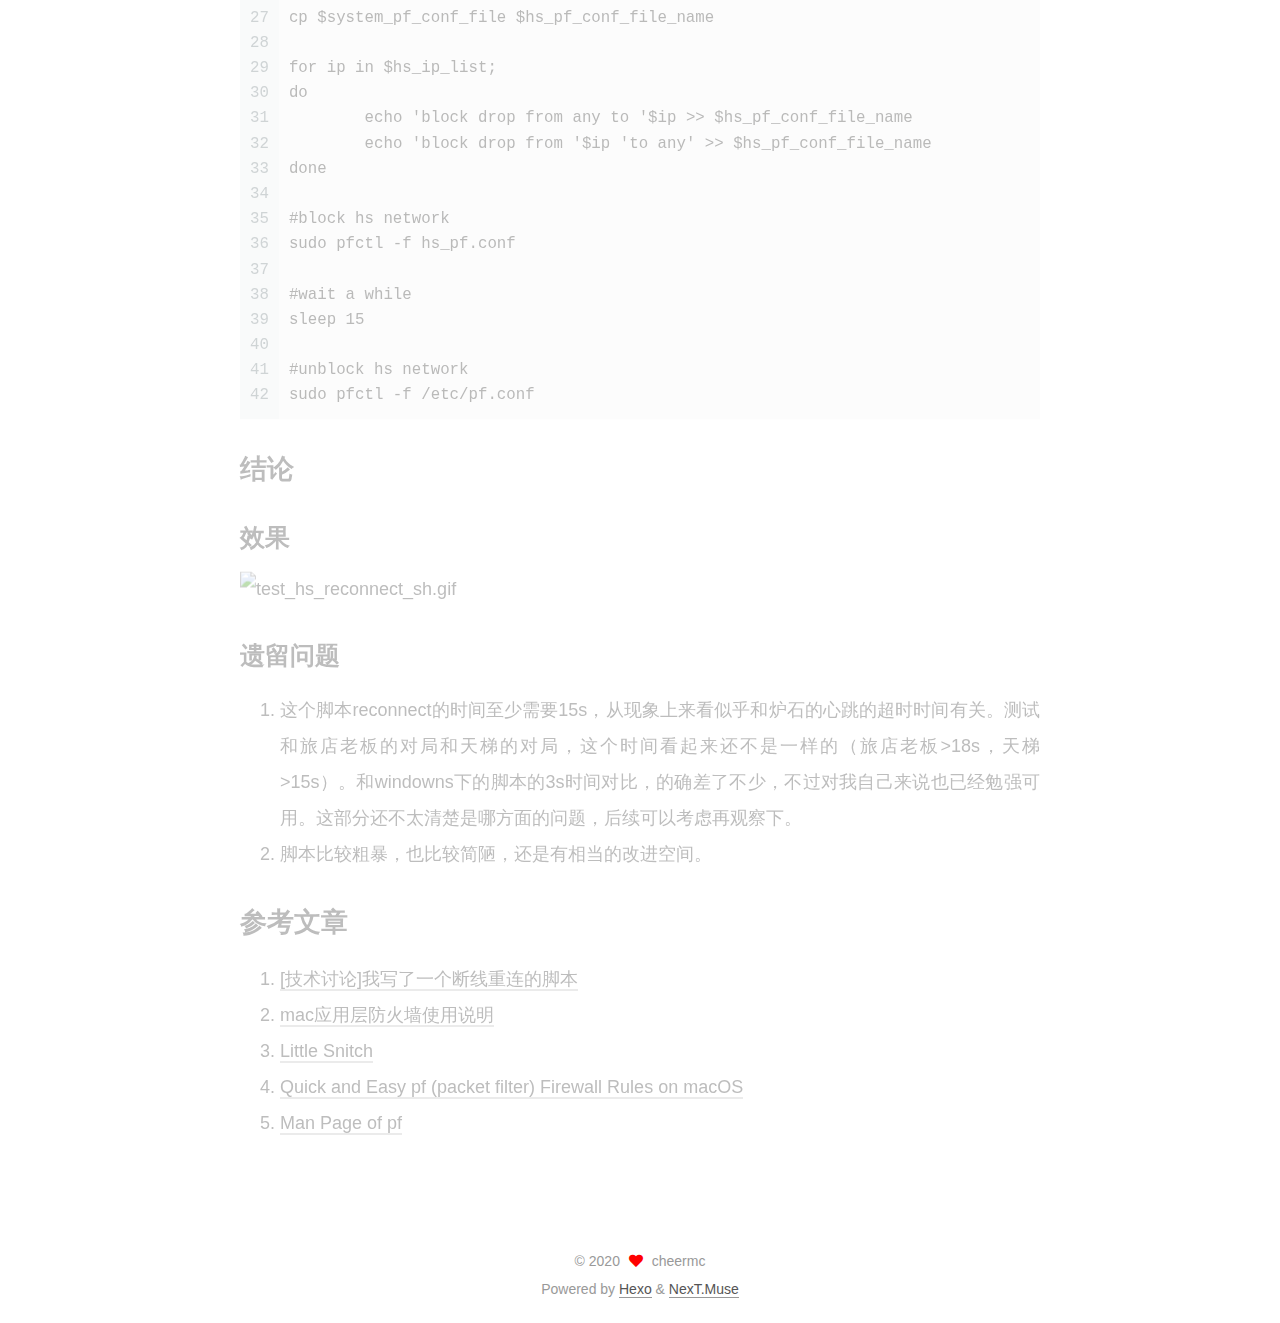
==== commit 29ec9089: "Site updated: 2020-05-19 15:49:27" ====
--- a/index.html
+++ b/index.html
@@ -1,196 +1,394 @@
 <!DOCTYPE html>
-<html>
+<html lang="en">
 <head>
-  <meta charset="utf-8">
-  
-
-  
-  <title>Hexo</title>
-  <meta name="viewport" content="width=device-width, initial-scale=1, maximum-scale=1">
+  <meta charset="UTF-8">
+<meta name="viewport" content="width=device-width, initial-scale=1, maximum-scale=2">
+<meta name="theme-color" content="#222">
+<meta name="generator" content="Hexo 4.2.1">
+  <link rel="apple-touch-icon" sizes="180x180" href="/images/apple-touch-icon-next.png">
+  <link rel="icon" type="image/png" sizes="32x32" href="/images/favicon-32x32-next.png">
+  <link rel="icon" type="image/png" sizes="16x16" href="/images/favicon-16x16-next.png">
+  <link rel="mask-icon" href="/images/logo.svg" color="#222">
+
+<link rel="stylesheet" href="/css/main.css">
+
+
+<link rel="stylesheet" href="/lib/font-awesome/css/all.min.css">
+
+<script id="hexo-configurations">
+    var NexT = window.NexT || {};
+    var CONFIG = {"hostname":"yoursite.com","root":"/","scheme":"Muse","version":"7.8.0","exturl":false,"sidebar":{"position":"left","display":"post","padding":18,"offset":12,"onmobile":false},"copycode":{"enable":false,"show_result":false,"style":null},"back2top":{"enable":true,"sidebar":false,"scrollpercent":false},"bookmark":{"enable":false,"color":"#222","save":"auto"},"fancybox":false,"mediumzoom":false,"lazyload":false,"pangu":false,"comments":{"style":"tabs","active":null,"storage":true,"lazyload":false,"nav":null},"algolia":{"hits":{"per_page":10},"labels":{"input_placeholder":"Search for Posts","hits_empty":"We didn't find any results for the search: ${query}","hits_stats":"${hits} results found in ${time} ms"}},"localsearch":{"enable":false,"trigger":"auto","top_n_per_article":1,"unescape":false,"preload":false},"motion":{"enable":true,"async":false,"transition":{"post_block":"fadeIn","post_header":"slideDownIn","post_body":"slideDownIn","coll_header":"slideLeftIn","sidebar":"slideUpIn"}}};
+  </script>
+
   <meta property="og:type" content="website">
-<meta property="og:title" content="Hexo">
+<meta property="og:title" content="cheermc的记录">
 <meta property="og:url" content="http://yoursite.com/index.html">
-<meta property="og:site_name" content="Hexo">
+<meta property="og:site_name" content="cheermc的记录">
 <meta property="og:locale" content="en_US">
-<meta property="article:author" content="John Doe">
+<meta property="article:author" content="cheermc">
 <meta name="twitter:card" content="summary">
-  
-    <link rel="alternate" href="/atom.xml" title="Hexo" type="application/atom+xml">
-  
-  
-    <link rel="icon" href="/favicon.png">
-  
-  
-    <link href="//fonts.googleapis.com/css?family=Source+Code+Pro" rel="stylesheet" type="text/css">
-  
-  
-<link rel="stylesheet" href="/css/style.css">
-
-<meta name="generator" content="Hexo 4.2.1"></head>
-
-<body>
-  <div id="container">
-    <div id="wrap">
-      <header id="header">
-  <div id="banner"></div>
-  <div id="header-outer" class="outer">
-    <div id="header-title" class="inner">
-      <h1 id="logo-wrap">
-        <a href="/" id="logo">Hexo</a>
-      </h1>
+
+<link rel="canonical" href="http://yoursite.com/">
+
+
+<script id="page-configurations">
+  // https://hexo.io/docs/variables.html
+  CONFIG.page = {
+    sidebar: "",
+    isHome : true,
+    isPost : false,
+    lang   : 'en'
+  };
+</script>
+
+  <title>cheermc的记录</title>
+  
+
+
+
+
+
+
+  <noscript>
+  <style>
+  .use-motion .brand,
+  .use-motion .menu-item,
+  .sidebar-inner,
+  .use-motion .post-block,
+  .use-motion .pagination,
+  .use-motion .comments,
+  .use-motion .post-header,
+  .use-motion .post-body,
+  .use-motion .collection-header { opacity: initial; }
+
+  .use-motion .site-title,
+  .use-motion .site-subtitle {
+    opacity: initial;
+    top: initial;
+  }
+
+  .use-motion .logo-line-before i { left: initial; }
+  .use-motion .logo-line-after i { right: initial; }
+  </style>
+</noscript>
+
+</head>
+
+<body itemscope itemtype="http://schema.org/WebPage">
+  <div class="container use-motion">
+    <div class="headband"></div>
+
+    <header class="header" itemscope itemtype="http://schema.org/WPHeader">
+      <div class="header-inner"><div class="site-brand-container">
+  <div class="site-nav-toggle">
+    <div class="toggle" aria-label="Toggle navigation bar">
+      <span class="toggle-line toggle-line-first"></span>
+      <span class="toggle-line toggle-line-middle"></span>
+      <span class="toggle-line toggle-line-last"></span>
+    </div>
+  </div>
+
+  <div class="site-meta">
+
+    <a href="/" class="brand" rel="start">
+      <span class="logo-line-before"><i></i></span>
+      <h1 class="site-title">cheermc的记录</h1>
+      <span class="logo-line-after"><i></i></span>
+    </a>
+  </div>
+
+  <div class="site-nav-right">
+    <div class="toggle popup-trigger">
+    </div>
+  </div>
+</div>
+
+
+
+
+<nav class="site-nav">
+  <ul id="menu" class="main-menu menu">
+        <li class="menu-item menu-item-home">
+
+    <a href="/" rel="section"><i class="fa fa-home fa-fw"></i>Home</a>
+
+  </li>
+        <li class="menu-item menu-item-archives">
+
+    <a href="/archives/" rel="section"><i class="fa fa-archive fa-fw"></i>Archives</a>
+
+  </li>
+  </ul>
+</nav>
+
+
+
+
+</div>
+    </header>
+
+    
+  <div class="back-to-top">
+    <i class="fa fa-arrow-up"></i>
+    <span>0%</span>
+  </div>
+
+
+    <main class="main">
+      <div class="main-inner">
+        <div class="content-wrap">
+          
+
+          <div class="content index posts-expand">
+            
+      
+  
+  
+  <article itemscope itemtype="http://schema.org/Article" class="post-block" lang="en">
+    <link itemprop="mainEntityOfPage" href="http://yoursite.com/2020/05/19/mac%E4%B8%8B%E7%9A%84%E7%82%89%E7%9F%B3%E6%8B%94%E7%BA%BF%E5%B0%8F%E5%B7%A5%E5%85%B7/">
+
+    <span hidden itemprop="author" itemscope itemtype="http://schema.org/Person">
+      <meta itemprop="image" content="/images/avatar.gif">
+      <meta itemprop="name" content="cheermc">
+      <meta itemprop="description" content="">
+    </span>
+
+    <span hidden itemprop="publisher" itemscope itemtype="http://schema.org/Organization">
+      <meta itemprop="name" content="cheermc的记录">
+    </span>
+      <header class="post-header">
+        <h2 class="post-title" itemprop="name headline">
+          
+            <a href="/2020/05/19/mac%E4%B8%8B%E7%9A%84%E7%82%89%E7%9F%B3%E6%8B%94%E7%BA%BF%E5%B0%8F%E5%B7%A5%E5%85%B7/" class="post-title-link" itemprop="url">mac下的炉石拔线小工具</a>
+        </h2>
+
+        <div class="post-meta">
+            <span class="post-meta-item">
+              <span class="post-meta-item-icon">
+                <i class="far fa-calendar"></i>
+              </span>
+              <span class="post-meta-item-text">Posted on</span>
+              
+
+              <time title="Created: 2020-05-19 15:41:51 / Modified: 15:44:20" itemprop="dateCreated datePublished" datetime="2020-05-19T15:41:51+08:00">2020-05-19</time>
+            </span>
+
+          
+
+        </div>
+      </header>
+
+    
+    
+    
+    <div class="post-body" itemprop="articleBody">
+
+      
+          <h1 id="源起"><a href="#源起" class="headerlink" title="源起"></a>源起</h1><p>看炉石战棋直播的时候发现有人使用了拔线工具进行退出游戏的模拟，大大提高了整活的稳定性。本来也想尝试一下，但是发现目前只有windows下的应用，作为mac用户的我再次感到被歧视（酒馆的对阵胜率功能在hstracker里面目前也还没有）。</p>
+<p>后续无意间了解到这款工具是通过模拟防火墙配置来达到目的的，听起来也不是很麻烦，于是我决定自己开发个mac下的小工具来支持同样的功能。</p>
+<h1 id="过程"><a href="#过程" class="headerlink" title="过程"></a>过程</h1><h2 id="alf-application-layer-firewall"><a href="#alf-application-layer-firewall" class="headerlink" title="alf = application layer firewall"></a>alf = application layer firewall</h2><p>alf是mac提供的应用层防火墙。通过 <em>系统偏好设置-&gt;安全性与隐私-&gt;防火墙</em> 可以针对各个app进行配置（选项仅包含 <em>允许传入连接</em> 和 <em>阻止传入连接</em> ）。针对Hearthstone.app配置了阻止传入连接后，发现配置对于Hearthstone.app的传入连接限制实际上对应用本身没有产生任何可见的影响。原来连接控制是分为传入、传出两种，顾名思义，传入指外部向mac发送的网络请求，传出指mac向外部发送的网络请求，而alf仅支持传入连接的控制，因此只能放弃。</p>
+<h2 id="little-snitch"><a href="#little-snitch" class="headerlink" title="little snitch"></a>little snitch</h2><p>在尝试alf无果后，通过quora发现了little snitch这款软件。这款软件能够监控mac当前的所有网络流量，按照app的维度展现出来，并且能够针对某个app进行网络的访问控制。实战后发现可以满足快速重连的需求。</p>
+<p>然而，现实总是残酷的，little snitch在demo模式运行3小时后会自动关闭，虽然可以手动打开重新使用demo模式，但是感觉依然不怎么好。后续又尝试了一次其他app（包括不能用的Lulu和不知道怎么配置的Murus），仍然无法满足我的需求，。</p>
+<h2 id="pf-packet-filter"><a href="#pf-packet-filter" class="headerlink" title="pf = packet filter"></a>pf = packet filter</h2><p>有传入连接控制，也就一定有传出连接控制，并且alf的功能也应该是基于更底层的能力进行的封装。通过一些搜索，发现mac的底层拥有openbsd提供的包过滤能力，也就是pf。通过一些资料的查阅，pf的功能主要通过pfctl命令来进行控制，通过配置文件进行过滤规则的管理（默认在/etc/pf.conf）。</p>
+<p>通过前面little snitch的使用，我已经可以得知Hearthstone.app在运行期间需要访问的一些域名。包括但不仅限于battle.net、battle.com.cn、unity3d.com。我尝试通过新增一个在复制后的/etc/pf.conf新增一行成为hs_pf.conf来进行包过滤的管理。<br>hs_pf.conf内容如下：</p>
+<figure class="highlight plain"><table><tr><td class="gutter"><pre><span class="line">1</span><br><span class="line">2</span><br><span class="line">3</span><br></pre></td><td class="code"><pre><span class="line">#default &#x2F;etc&#x2F;pf.conf content</span><br><span class="line"></span><br><span class="line">block drop out from any to battle.net</span><br></pre></td></tr></table></figure>
+
+<p>通过</p>
+<figure class="highlight plain"><table><tr><td class="gutter"><pre><span class="line">1</span><br></pre></td><td class="code"><pre><span class="line">sudo pfctl -f hs_pf.conf</span><br></pre></td></tr></table></figure>
+<p>强制加载刷新了pf配置后，尝试在命令行ping battle.net，发现效果和预期一样，出现了无法连接的情况：</p>
+<figure class="highlight plain"><table><tr><td class="gutter"><pre><span class="line">1</span><br><span class="line">2</span><br><span class="line">3</span><br><span class="line">4</span><br><span class="line">5</span><br><span class="line">6</span><br></pre></td><td class="code"><pre><span class="line">PING battle.net (137.221.106.104): 56 data bytes</span><br><span class="line">Request timeout for icmp_seq 0</span><br><span class="line">Request timeout for icmp_seq 1</span><br><span class="line">Request timeout for icmp_seq 2</span><br><span class="line">Request timeout for icmp_seq 3</span><br><span class="line">Request timeout for icmp_seq 4</span><br></pre></td></tr></table></figure>
+
+<p>这样看来，只要在想要拔线整活的时候短暂的阻塞Hearthstone.app所需要的网络连接就可以模拟一次断线，然后就可以愉快的开始整活啦。基本步骤如下：</p>
+<ol>
+<li>通过ps找到炉石的运行进程。</li>
+<li>通过lsof找到炉石网络连接相关的ip。</li>
+<li>将获得ip进行防火墙阻塞配置，生成配置文件。</li>
+<li>应用新配置，等待一段时间，恢复系统配置。</li>
+</ol>
+<p>hs_reconnect.sh的具体代码如下：</p>
+<figure class="highlight plain"><table><tr><td class="gutter"><pre><span class="line">1</span><br><span class="line">2</span><br><span class="line">3</span><br><span class="line">4</span><br><span class="line">5</span><br><span class="line">6</span><br><span class="line">7</span><br><span class="line">8</span><br><span class="line">9</span><br><span class="line">10</span><br><span class="line">11</span><br><span class="line">12</span><br><span class="line">13</span><br><span class="line">14</span><br><span class="line">15</span><br><span class="line">16</span><br><span class="line">17</span><br><span class="line">18</span><br><span class="line">19</span><br><span class="line">20</span><br><span class="line">21</span><br><span class="line">22</span><br><span class="line">23</span><br><span class="line">24</span><br><span class="line">25</span><br><span class="line">26</span><br><span class="line">27</span><br><span class="line">28</span><br><span class="line">29</span><br><span class="line">30</span><br><span class="line">31</span><br><span class="line">32</span><br><span class="line">33</span><br><span class="line">34</span><br><span class="line">35</span><br><span class="line">36</span><br><span class="line">37</span><br><span class="line">38</span><br><span class="line">39</span><br><span class="line">40</span><br><span class="line">41</span><br><span class="line">42</span><br></pre></td><td class="code"><pre><span class="line">#!&#x2F;bin&#x2F;bash</span><br><span class="line"></span><br><span class="line">#find pid of Hearthstone.app</span><br><span class="line">hs_pid&#x3D;$(ps aux | grep -E &#39;[H]earthstone.app&#39; | awk &#39;&#123; print $2 &#125;&#39;)</span><br><span class="line">echo &#39;hs pid is &#39;$hs_pid</span><br><span class="line"></span><br><span class="line">#get ip list of tcp connections</span><br><span class="line">hs_ip_list&#x3D;$(lsof -p $hs_pid | grep TCP | awk &#39;&#123; split_index_1 &#x3D; match($9,&quot;-&gt;&quot;); if (split_index_1 &gt; 0) &#123; right_part &#x3D; substr($9, split_index_1 + 2); split_index_2 &#x3D; match(right_part, &quot;:&quot;); if (split_index_2 &gt; 0) &#123;print substr(right_part, 0, split_index_2 - 1)&#125; &#125; &#125;&#39; | uniq)</span><br><span class="line">echo &#39;hs ip list is &#39;$hs_ip_list</span><br><span class="line"></span><br><span class="line">system_pf_conf_file&#x3D;&#39;&#x2F;etc&#x2F;pf.conf&#39;</span><br><span class="line">hs_pf_conf_file_name&#x3D;&#39;hs_pf.conf&#39;</span><br><span class="line">if [ ! -f $system_pf_conf_file ];</span><br><span class="line">then</span><br><span class="line">	echo $system_pf_conf_file&#39; does not exist, fail here.&#39;</span><br><span class="line">fi</span><br><span class="line"></span><br><span class="line">if [ -f $hs_pf_conf_file_name ]</span><br><span class="line">then</span><br><span class="line">	echo $hs_pf_conf_file_name&#39; already exists, remove it.&#39;</span><br><span class="line">	rm $hs_pf_conf_file_name</span><br><span class="line">else</span><br><span class="line">	echo $hs_pf_conf_file_name&#39; does not exist, try create.&#39;</span><br><span class="line">fi</span><br><span class="line"></span><br><span class="line">#generate new pf configuraton file</span><br><span class="line">cp $system_pf_conf_file $hs_pf_conf_file_name</span><br><span class="line"></span><br><span class="line">for ip in $hs_ip_list;</span><br><span class="line">do</span><br><span class="line">	echo &#39;block drop from any to &#39;$ip &gt;&gt; $hs_pf_conf_file_name</span><br><span class="line">	echo &#39;block drop from &#39;$ip &#39;to any&#39; &gt;&gt; $hs_pf_conf_file_name</span><br><span class="line">done</span><br><span class="line"></span><br><span class="line">#block hs network</span><br><span class="line">sudo pfctl -f hs_pf.conf </span><br><span class="line"></span><br><span class="line">#wait a while</span><br><span class="line">sleep 15</span><br><span class="line"></span><br><span class="line">#unblock hs network</span><br><span class="line">sudo pfctl -f &#x2F;etc&#x2F;pf.conf</span><br></pre></td></tr></table></figure>
+
+
+<h1 id="结论"><a href="#结论" class="headerlink" title="结论"></a>结论</h1><h2 id="效果"><a href="#效果" class="headerlink" title="效果"></a>效果</h2><img src="/2020/05/19/mac%E4%B8%8B%E7%9A%84%E7%82%89%E7%9F%B3%E6%8B%94%E7%BA%BF%E5%B0%8F%E5%B7%A5%E5%85%B7/test_hs_reconnect_sh.gif" class="" title="test_hs_reconnect_sh.gif">
+<h2 id="遗留问题"><a href="#遗留问题" class="headerlink" title="遗留问题"></a>遗留问题</h2><ol>
+<li>这个脚本reconnect的时间至少需要15s，从现象上来看似乎和炉石的心跳的超时时间有关。测试和旅店老板的对局和天梯的对局，这个时间看起来还不是一样的（旅店老板&gt;18s，天梯&gt;15s）。和windowns下的脚本的3s时间对比，的确差了不少，不过对我自己来说也已经勉强可用。这部分还不太清楚是哪方面的问题，后续可以考虑再观察下。</li>
+<li>脚本比较粗暴，也比较简陋，还是有相当的改进空间。</li>
+</ol>
+<h1 id="参考文章"><a href="#参考文章" class="headerlink" title="参考文章"></a>参考文章</h1><ol>
+<li><a href="https://bbs.nga.cn/read.php?tid=21047002" target="_blank" rel="noopener">[技术讨论]我写了一个断线重连的脚本</a></li>
+<li><a href="https://support.apple.com/zh-cn/guide/mac-help/mh34041/mac" target="_blank" rel="noopener">mac应用层防火墙使用说明</a></li>
+<li><a href="https://www.obdev.at/products/littlesnitch/index.html" target="_blank" rel="noopener">Little Snitch</a></li>
+<li><a href="https://blog.neilsabol.site/post/quickly-easily-adding-pf-packet-filter-firewall-rules-macos-osx/" target="_blank" rel="noopener">Quick and Easy pf (packet filter) Firewall Rules on macOS</a></li>
+<li><a href="http://man.openbsd.org/pf.conf.5" target="_blank" rel="noopener">Man Page of pf</a></li>
+</ol>
+
       
     </div>
-    <div id="header-inner" class="inner">
-      <nav id="main-nav">
-        <a id="main-nav-toggle" class="nav-icon"></a>
+
+    
+    
+    
+      <footer class="post-footer">
+        <div class="post-eof"></div>
+      </footer>
+  </article>
+  
+  
+  
+
+
+  
+
+
+
+          </div>
+          
+
+<script>
+  window.addEventListener('tabs:register', () => {
+    let { activeClass } = CONFIG.comments;
+    if (CONFIG.comments.storage) {
+      activeClass = localStorage.getItem('comments_active') || activeClass;
+    }
+    if (activeClass) {
+      let activeTab = document.querySelector(`a[href="#comment-${activeClass}"]`);
+      if (activeTab) {
+        activeTab.click();
+      }
+    }
+  });
+  if (CONFIG.comments.storage) {
+    window.addEventListener('tabs:click', event => {
+      if (!event.target.matches('.tabs-comment .tab-content .tab-pane')) return;
+      let commentClass = event.target.classList[1];
+      localStorage.setItem('comments_active', commentClass);
+    });
+  }
+</script>
+
+        </div>
+          
+  
+  <div class="toggle sidebar-toggle">
+    <span class="toggle-line toggle-line-first"></span>
+    <span class="toggle-line toggle-line-middle"></span>
+    <span class="toggle-line toggle-line-last"></span>
+  </div>
+
+  <aside class="sidebar">
+    <div class="sidebar-inner">
+
+      <ul class="sidebar-nav motion-element">
+        <li class="sidebar-nav-toc">
+          Table of Contents
+        </li>
+        <li class="sidebar-nav-overview">
+          Overview
+        </li>
+      </ul>
+
+      <!--noindex-->
+      <div class="post-toc-wrap sidebar-panel">
+      </div>
+      <!--/noindex-->
+
+      <div class="site-overview-wrap sidebar-panel">
+        <div class="site-author motion-element" itemprop="author" itemscope itemtype="http://schema.org/Person">
+  <p class="site-author-name" itemprop="name">cheermc</p>
+  <div class="site-description" itemprop="description"></div>
+</div>
+<div class="site-state-wrap motion-element">
+  <nav class="site-state">
+      <div class="site-state-item site-state-posts">
+          <a href="/archives/">
         
-          <a class="main-nav-link" href="/">Home</a>
+          <span class="site-state-item-count">1</span>
+          <span class="site-state-item-name">posts</span>
+        </a>
+      </div>
+  </nav>
+</div>
+
+
+
+      </div>
+
+    </div>
+  </aside>
+  <div id="sidebar-dimmer"></div>
+
+
+      </div>
+    </main>
+
+    <footer class="footer">
+      <div class="footer-inner">
         
-          <a class="main-nav-link" href="/archives">Archives</a>
+
         
-      </nav>
-      <nav id="sub-nav">
+
+<div class="copyright">
+  
+  &copy; 
+  <span itemprop="copyrightYear">2020</span>
+  <span class="with-love">
+    <i class="fa fa-heart"></i>
+  </span>
+  <span class="author" itemprop="copyrightHolder">cheermc</span>
+</div>
+  <div class="powered-by">Powered by <a href="https://hexo.io/" class="theme-link" rel="noopener" target="_blank">Hexo</a> & <a href="https://muse.theme-next.org/" class="theme-link" rel="noopener" target="_blank">NexT.Muse</a>
+  </div>
+
         
-          <a id="nav-rss-link" class="nav-icon" href="/atom.xml" title="RSS Feed"></a>
-        
-        <a id="nav-search-btn" class="nav-icon" title="Search"></a>
-      </nav>
-      <div id="search-form-wrap">
-        <form action="//google.com/search" method="get" accept-charset="UTF-8" class="search-form"><input type="search" name="q" class="search-form-input" placeholder="Search"><button type="submit" class="search-form-submit">&#xF002;</button><input type="hidden" name="sitesearch" value="http://yoursite.com"></form>
-      </div>
-    </div>
-  </div>
-</header>
-      <div class="outer">
-        <section id="main">
-  
-    <article id="post-hello-world" class="article article-type-post" itemscope itemprop="blogPost">
-  <div class="article-meta">
-    <a href="/2020/05/15/hello-world/" class="article-date">
-  <time datetime="2020-05-15T07:25:19.161Z" itemprop="datePublished">2020-05-15</time>
-</a>
-    
-  </div>
-  <div class="article-inner">
-    
-    
-      <header class="article-header">
-        
-  
-    <h1 itemprop="name">
-      <a class="article-title" href="/2020/05/15/hello-world/">Hello World</a>
-    </h1>
-  
-
-      </header>
-    
-    <div class="article-entry" itemprop="articleBody">
-      
-        <p>Welcome to <a href="https://hexo.io/" target="_blank" rel="noopener">Hexo</a>! This is your very first post. Check <a href="https://hexo.io/docs/" target="_blank" rel="noopener">documentation</a> for more info. If you get any problems when using Hexo, you can find the answer in <a href="https://hexo.io/docs/troubleshooting.html" target="_blank" rel="noopener">troubleshooting</a> or you can ask me on <a href="https://github.com/hexojs/hexo/issues" target="_blank" rel="noopener">GitHub</a>.</p>
-<h2 id="Quick-Start"><a href="#Quick-Start" class="headerlink" title="Quick Start"></a>Quick Start</h2><h3 id="Create-a-new-post"><a href="#Create-a-new-post" class="headerlink" title="Create a new post"></a>Create a new post</h3><figure class="highlight bash"><table><tr><td class="gutter"><pre><span class="line">1</span><br></pre></td><td class="code"><pre><span class="line">$ hexo new <span class="string">"My New Post"</span></span><br></pre></td></tr></table></figure>
-
-<p>More info: <a href="https://hexo.io/docs/writing.html" target="_blank" rel="noopener">Writing</a></p>
-<h3 id="Run-server"><a href="#Run-server" class="headerlink" title="Run server"></a>Run server</h3><figure class="highlight bash"><table><tr><td class="gutter"><pre><span class="line">1</span><br></pre></td><td class="code"><pre><span class="line">$ hexo server</span><br></pre></td></tr></table></figure>
-
-<p>More info: <a href="https://hexo.io/docs/server.html" target="_blank" rel="noopener">Server</a></p>
-<h3 id="Generate-static-files"><a href="#Generate-static-files" class="headerlink" title="Generate static files"></a>Generate static files</h3><figure class="highlight bash"><table><tr><td class="gutter"><pre><span class="line">1</span><br></pre></td><td class="code"><pre><span class="line">$ hexo generate</span><br></pre></td></tr></table></figure>
-
-<p>More info: <a href="https://hexo.io/docs/generating.html" target="_blank" rel="noopener">Generating</a></p>
-<h3 id="Deploy-to-remote-sites"><a href="#Deploy-to-remote-sites" class="headerlink" title="Deploy to remote sites"></a>Deploy to remote sites</h3><figure class="highlight bash"><table><tr><td class="gutter"><pre><span class="line">1</span><br></pre></td><td class="code"><pre><span class="line">$ hexo deploy</span><br></pre></td></tr></table></figure>
-
-<p>More info: <a href="https://hexo.io/docs/one-command-deployment.html" target="_blank" rel="noopener">Deployment</a></p>
-
-      
-    </div>
-    <footer class="article-footer">
-      <a data-url="http://yoursite.com/2020/05/15/hello-world/" data-id="cka7vxmf30000kw2j04xe96if" class="article-share-link">Share</a>
-      
-      
+
+
+
+
+
+
+
+
+      </div>
     </footer>
   </div>
-  
-</article>
-
-
-  
-
-
-</section>
-        
-          <aside id="sidebar">
-  
-    
-
-  
-    
-
-  
-    
-  
-    
-  <div class="widget-wrap">
-    <h3 class="widget-title">Archives</h3>
-    <div class="widget">
-      <ul class="archive-list"><li class="archive-list-item"><a class="archive-list-link" href="/archives/2020/05/">May 2020</a></li></ul>
-    </div>
-  </div>
-
-
-  
-    
-  <div class="widget-wrap">
-    <h3 class="widget-title">Recent Posts</h3>
-    <div class="widget">
-      <ul>
-        
-          <li>
-            <a href="/2020/05/15/hello-world/">Hello World</a>
-          </li>
-        
-      </ul>
-    </div>
-  </div>
-
-  
-</aside>
-        
-      </div>
-      <footer id="footer">
-  
-  <div class="outer">
-    <div id="footer-info" class="inner">
-      &copy; 2020 John Doe<br>
-      Powered by <a href="http://hexo.io/" target="_blank">Hexo</a>
-    </div>
-  </div>
-</footer>
-    </div>
-    <nav id="mobile-nav">
-  
-    <a href="/" class="mobile-nav-link">Home</a>
-  
-    <a href="/archives" class="mobile-nav-link">Archives</a>
-  
-</nav>
-    
-
-<script src="//ajax.googleapis.com/ajax/libs/jquery/2.0.3/jquery.min.js"></script>
-
-
-  
-<link rel="stylesheet" href="/fancybox/jquery.fancybox.css">
-
-  
-<script src="/fancybox/jquery.fancybox.pack.js"></script>
-
-
-
-
-<script src="/js/script.js"></script>
-
-
-
-
-  </div>
+
+  
+  <script src="/lib/anime.min.js"></script>
+  <script src="/lib/velocity/velocity.min.js"></script>
+  <script src="/lib/velocity/velocity.ui.min.js"></script>
+
+<script src="/js/utils.js"></script>
+
+<script src="/js/motion.js"></script>
+
+
+<script src="/js/schemes/muse.js"></script>
+
+
+<script src="/js/next-boot.js"></script>
+
+
+
+
+  
+
+
+
+
+
+
+
+
+
+
+
+
+
+
+
+  
+
+  
+
 </body>
-</html>+</html>
--- a/css/main.css
+++ b/css/main.css
@@ -0,0 +1,2291 @@
+:root {
+  --body-bg-color: #fff;
+  --content-bg-color: #fff;
+  --card-bg-color: #f5f5f5;
+  --text-color: #555;
+  --blockquote-color: #666;
+  --link-color: #555;
+  --link-hover-color: #222;
+  --brand-color: #fff;
+  --brand-hover-color: #fff;
+  --table-row-odd-bg-color: #f9f9f9;
+  --table-row-hover-bg-color: #f5f5f5;
+  --menu-item-bg-color: #f5f5f5;
+  --btn-default-bg: #222;
+  --btn-default-color: #fff;
+  --btn-default-border-color: #222;
+  --btn-default-hover-bg: #fff;
+  --btn-default-hover-color: #222;
+  --btn-default-hover-border-color: #222;
+}
+html {
+  line-height: 1.15; /* 1 */
+  -webkit-text-size-adjust: 100%; /* 2 */
+}
+body {
+  margin: 0;
+}
+main {
+  display: block;
+}
+h1 {
+  font-size: 2em;
+  margin: 0.67em 0;
+}
+hr {
+  box-sizing: content-box; /* 1 */
+  height: 0; /* 1 */
+  overflow: visible; /* 2 */
+}
+pre {
+  font-family: monospace, monospace; /* 1 */
+  font-size: 1em; /* 2 */
+}
+a {
+  background: transparent;
+}
+abbr[title] {
+  border-bottom: none; /* 1 */
+  text-decoration: underline; /* 2 */
+  text-decoration: underline dotted; /* 2 */
+}
+b,
+strong {
+  font-weight: bolder;
+}
+code,
+kbd,
+samp {
+  font-family: monospace, monospace; /* 1 */
+  font-size: 1em; /* 2 */
+}
+small {
+  font-size: 80%;
+}
+sub,
+sup {
+  font-size: 75%;
+  line-height: 0;
+  position: relative;
+  vertical-align: baseline;
+}
+sub {
+  bottom: -0.25em;
+}
+sup {
+  top: -0.5em;
+}
+img {
+  border-style: none;
+}
+button,
+input,
+optgroup,
+select,
+textarea {
+  font-family: inherit; /* 1 */
+  font-size: 100%; /* 1 */
+  line-height: 1.15; /* 1 */
+  margin: 0; /* 2 */
+}
+button,
+input {
+/* 1 */
+  overflow: visible;
+}
+button,
+select {
+/* 1 */
+  text-transform: none;
+}
+button,
+[type='button'],
+[type='reset'],
+[type='submit'] {
+  -webkit-appearance: button;
+}
+button::-moz-focus-inner,
+[type='button']::-moz-focus-inner,
+[type='reset']::-moz-focus-inner,
+[type='submit']::-moz-focus-inner {
+  border-style: none;
+  padding: 0;
+}
+button:-moz-focusring,
+[type='button']:-moz-focusring,
+[type='reset']:-moz-focusring,
+[type='submit']:-moz-focusring {
+  outline: 1px dotted ButtonText;
+}
+fieldset {
+  padding: 0.35em 0.75em 0.625em;
+}
+legend {
+  box-sizing: border-box; /* 1 */
+  color: inherit; /* 2 */
+  display: table; /* 1 */
+  max-width: 100%; /* 1 */
+  padding: 0; /* 3 */
+  white-space: normal; /* 1 */
+}
+progress {
+  vertical-align: baseline;
+}
+textarea {
+  overflow: auto;
+}
+[type='checkbox'],
+[type='radio'] {
+  box-sizing: border-box; /* 1 */
+  padding: 0; /* 2 */
+}
+[type='number']::-webkit-inner-spin-button,
+[type='number']::-webkit-outer-spin-button {
+  height: auto;
+}
+[type='search'] {
+  outline-offset: -2px; /* 2 */
+  -webkit-appearance: textfield; /* 1 */
+}
+[type='search']::-webkit-search-decoration {
+  -webkit-appearance: none;
+}
+::-webkit-file-upload-button {
+  font: inherit; /* 2 */
+  -webkit-appearance: button; /* 1 */
+}
+details {
+  display: block;
+}
+summary {
+  display: list-item;
+}
+template {
+  display: none;
+}
+[hidden] {
+  display: none;
+}
+::selection {
+  background: #262a30;
+  color: #eee;
+}
+html,
+body {
+  height: 100%;
+}
+body {
+  background: var(--body-bg-color);
+  color: var(--text-color);
+  font-family: 'Lato', "PingFang SC", "Microsoft YaHei", sans-serif;
+  font-size: 1em;
+  line-height: 2;
+}
+@media (max-width: 991px) {
+  body {
+    padding-left: 0 !important;
+    padding-right: 0 !important;
+  }
+}
+h1,
+h2,
+h3,
+h4,
+h5,
+h6 {
+  font-family: 'Lato', "PingFang SC", "Microsoft YaHei", sans-serif;
+  font-weight: bold;
+  line-height: 1.5;
+  margin: 20px 0 15px;
+}
+h1 {
+  font-size: 1.5em;
+}
+h2 {
+  font-size: 1.375em;
+}
+h3 {
+  font-size: 1.25em;
+}
+h4 {
+  font-size: 1.125em;
+}
+h5 {
+  font-size: 1em;
+}
+h6 {
+  font-size: 0.875em;
+}
+p {
+  margin: 0 0 20px 0;
+}
+a,
+span.exturl {
+  border-bottom: 1px solid #999;
+  color: var(--link-color);
+  outline: 0;
+  text-decoration: none;
+  overflow-wrap: break-word;
+  word-wrap: break-word;
+  cursor: pointer;
+}
+a:hover,
+span.exturl:hover {
+  border-bottom-color: var(--link-hover-color);
+  color: var(--link-hover-color);
+}
+iframe,
+img,
+video {
+  display: block;
+  margin-left: auto;
+  margin-right: auto;
+  max-width: 100%;
+}
+hr {
+  background-image: repeating-linear-gradient(-45deg, #ddd, #ddd 4px, transparent 4px, transparent 8px);
+  border: 0;
+  height: 3px;
+  margin: 40px 0;
+}
+blockquote {
+  border-left: 4px solid #ddd;
+  color: var(--blockquote-color);
+  margin: 0;
+  padding: 0 15px;
+}
+blockquote cite::before {
+  content: '-';
+  padding: 0 5px;
+}
+dt {
+  font-weight: bold;
+}
+dd {
+  margin: 0;
+  padding: 0;
+}
+kbd {
+  background-color: #f5f5f5;
+  background-image: linear-gradient(#eee, #fff, #eee);
+  border: 1px solid #ccc;
+  border-radius: 0.2em;
+  box-shadow: 0.1em 0.1em 0.2em rgba(0,0,0,0.1);
+  color: #555;
+  font-family: inherit;
+  padding: 0.1em 0.3em;
+  white-space: nowrap;
+}
+.table-container {
+  overflow: auto;
+}
+table {
+  border-collapse: collapse;
+  border-spacing: 0;
+  font-size: 0.875em;
+  margin: 0 0 20px 0;
+  width: 100%;
+}
+tbody tr:nth-of-type(odd) {
+  background: var(--table-row-odd-bg-color);
+}
+tbody tr:hover {
+  background: var(--table-row-hover-bg-color);
+}
+caption,
+th,
+td {
+  font-weight: normal;
+  padding: 8px;
+  vertical-align: middle;
+}
+th,
+td {
+  border: 1px solid #ddd;
+  border-bottom: 3px solid #ddd;
+}
+th {
+  font-weight: 700;
+  padding-bottom: 10px;
+}
+td {
+  border-bottom-width: 1px;
+}
+.btn {
+  background: var(--btn-default-bg);
+  border: 2px solid var(--btn-default-border-color);
+  border-radius: 0;
+  color: var(--btn-default-color);
+  display: inline-block;
+  font-size: 0.875em;
+  line-height: 2;
+  padding: 0 20px;
+  text-decoration: none;
+  transition-property: background-color;
+  transition-delay: 0s;
+  transition-duration: 0.2s;
+  transition-timing-function: ease-in-out;
+}
+.btn:hover {
+  background: var(--btn-default-hover-bg);
+  border-color: var(--btn-default-hover-border-color);
+  color: var(--btn-default-hover-color);
+}
+.btn + .btn {
+  margin: 0 0 8px 8px;
+}
+.btn .fa-fw {
+  text-align: left;
+  width: 1.285714285714286em;
+}
+.toggle {
+  line-height: 0;
+}
+.toggle .toggle-line {
+  background: #fff;
+  display: inline-block;
+  height: 2px;
+  left: 0;
+  position: relative;
+  top: 0;
+  transition: all 0.4s;
+  vertical-align: top;
+  width: 100%;
+}
+.toggle .toggle-line:not(:first-child) {
+  margin-top: 3px;
+}
+.toggle.toggle-arrow .toggle-line-first {
+  left: 50%;
+  top: 2px;
+  transform: rotate(45deg);
+  width: 50%;
+}
+.toggle.toggle-arrow .toggle-line-middle {
+  left: 2px;
+  width: 90%;
+}
+.toggle.toggle-arrow .toggle-line-last {
+  left: 50%;
+  top: -2px;
+  transform: rotate(-45deg);
+  width: 50%;
+}
+.toggle.toggle-close .toggle-line-first {
+  transform: rotate(-45deg);
+  top: 5px;
+}
+.toggle.toggle-close .toggle-line-middle {
+  opacity: 0;
+}
+.toggle.toggle-close .toggle-line-last {
+  transform: rotate(45deg);
+  top: -5px;
+}
+.highlight,
+pre {
+  background: #f7f7f7;
+  color: #4d4d4c;
+  line-height: 1.6;
+  margin: 0 auto 20px;
+}
+pre,
+code {
+  font-family: consolas, Menlo, monospace, "PingFang SC", "Microsoft YaHei";
+}
+code {
+  background: #eee;
+  border-radius: 3px;
+  color: #555;
+  padding: 2px 4px;
+  overflow-wrap: break-word;
+  word-wrap: break-word;
+}
+.highlight *::selection {
+  background: #d6d6d6;
+}
+.highlight pre {
+  border: 0;
+  margin: 0;
+  padding: 10px 0;
+}
+.highlight table {
+  border: 0;
+  margin: 0;
+  width: auto;
+}
+.highlight td {
+  border: 0;
+  padding: 0;
+}
+.highlight figcaption {
+  background: #eff2f3;
+  color: #4d4d4c;
+  display: flex;
+  font-size: 0.875em;
+  justify-content: space-between;
+  line-height: 1.2;
+  padding: 0.5em;
+}
+.highlight figcaption a {
+  color: #4d4d4c;
+}
+.highlight figcaption a:hover {
+  border-bottom-color: #4d4d4c;
+}
+.highlight .gutter {
+  -moz-user-select: none;
+  -ms-user-select: none;
+  -webkit-user-select: none;
+  user-select: none;
+}
+.highlight .gutter pre {
+  background: #eff2f3;
+  color: #869194;
+  padding-left: 10px;
+  padding-right: 10px;
+  text-align: right;
+}
+.highlight .code pre {
+  background: #f7f7f7;
+  padding-left: 10px;
+  width: 100%;
+}
+.gist table {
+  width: auto;
+}
+.gist table td {
+  border: 0;
+}
+pre {
+  overflow: auto;
+  padding: 10px;
+}
+pre code {
+  background: none;
+  color: #4d4d4c;
+  font-size: 0.875em;
+  padding: 0;
+  text-shadow: none;
+}
+pre .deletion {
+  background: #fdd;
+}
+pre .addition {
+  background: #dfd;
+}
+pre .meta {
+  color: #eab700;
+  -moz-user-select: none;
+  -ms-user-select: none;
+  -webkit-user-select: none;
+  user-select: none;
+}
+pre .comment {
+  color: #8e908c;
+}
+pre .variable,
+pre .attribute,
+pre .tag,
+pre .name,
+pre .regexp,
+pre .ruby .constant,
+pre .xml .tag .title,
+pre .xml .pi,
+pre .xml .doctype,
+pre .html .doctype,
+pre .css .id,
+pre .css .class,
+pre .css .pseudo {
+  color: #c82829;
+}
+pre .number,
+pre .preprocessor,
+pre .built_in,
+pre .builtin-name,
+pre .literal,
+pre .params,
+pre .constant,
+pre .command {
+  color: #f5871f;
+}
+pre .ruby .class .title,
+pre .css .rules .attribute,
+pre .string,
+pre .symbol,
+pre .value,
+pre .inheritance,
+pre .header,
+pre .ruby .symbol,
+pre .xml .cdata,
+pre .special,
+pre .formula {
+  color: #718c00;
+}
+pre .title,
+pre .css .hexcolor {
+  color: #3e999f;
+}
+pre .function,
+pre .python .decorator,
+pre .python .title,
+pre .ruby .function .title,
+pre .ruby .title .keyword,
+pre .perl .sub,
+pre .javascript .title,
+pre .coffeescript .title {
+  color: #4271ae;
+}
+pre .keyword,
+pre .javascript .function {
+  color: #8959a8;
+}
+.blockquote-center {
+  border-left: none;
+  margin: 40px 0;
+  padding: 0;
+  position: relative;
+  text-align: center;
+}
+.blockquote-center .fa {
+  display: block;
+  opacity: 0.6;
+  position: absolute;
+  width: 100%;
+}
+.blockquote-center .fa-quote-left {
+  border-top: 1px solid #ccc;
+  text-align: left;
+  top: -20px;
+}
+.blockquote-center .fa-quote-right {
+  border-bottom: 1px solid #ccc;
+  text-align: right;
+  bottom: -20px;
+}
+.blockquote-center p,
+.blockquote-center div {
+  text-align: center;
+}
+.post-body .group-picture img {
+  margin: 0 auto;
+  padding: 0 3px;
+}
+.group-picture-row {
+  margin-bottom: 6px;
+  overflow: hidden;
+}
+.group-picture-column {
+  float: left;
+  margin-bottom: 10px;
+}
+.post-body .label {
+  color: #555;
+  display: inline;
+  padding: 0 2px;
+}
+.post-body .label.default {
+  background: #f0f0f0;
+}
+.post-body .label.primary {
+  background: #efe6f7;
+}
+.post-body .label.info {
+  background: #e5f2f8;
+}
+.post-body .label.success {
+  background: #e7f4e9;
+}
+.post-body .label.warning {
+  background: #fcf6e1;
+}
+.post-body .label.danger {
+  background: #fae8eb;
+}
+.post-body .tabs {
+  margin-bottom: 20px;
+}
+.post-body .tabs,
+.tabs-comment {
+  display: block;
+  padding-top: 10px;
+  position: relative;
+}
+.post-body .tabs ul.nav-tabs,
+.tabs-comment ul.nav-tabs {
+  display: flex;
+  flex-wrap: wrap;
+  margin: 0;
+  margin-bottom: -1px;
+  padding: 0;
+}
+@media (max-width: 413px) {
+  .post-body .tabs ul.nav-tabs,
+  .tabs-comment ul.nav-tabs {
+    display: block;
+    margin-bottom: 5px;
+  }
+}
+.post-body .tabs ul.nav-tabs li.tab,
+.tabs-comment ul.nav-tabs li.tab {
+  border-bottom: 1px solid #ddd;
+  border-left: 1px solid transparent;
+  border-right: 1px solid transparent;
+  border-top: 3px solid transparent;
+  flex-grow: 1;
+  list-style-type: none;
+  border-radius: 0 0 0 0;
+}
+@media (max-width: 413px) {
+  .post-body .tabs ul.nav-tabs li.tab,
+  .tabs-comment ul.nav-tabs li.tab {
+    border-bottom: 1px solid transparent;
+    border-left: 3px solid transparent;
+    border-right: 1px solid transparent;
+    border-top: 1px solid transparent;
+  }
+}
+@media (max-width: 413px) {
+  .post-body .tabs ul.nav-tabs li.tab,
+  .tabs-comment ul.nav-tabs li.tab {
+    border-radius: 0;
+  }
+}
+.post-body .tabs ul.nav-tabs li.tab a,
+.tabs-comment ul.nav-tabs li.tab a {
+  border-bottom: initial;
+  display: block;
+  line-height: 1.8;
+  outline: 0;
+  padding: 0.25em 0.75em;
+  text-align: center;
+  transition-delay: 0s;
+  transition-duration: 0.2s;
+  transition-timing-function: ease-out;
+}
+.post-body .tabs ul.nav-tabs li.tab a i,
+.tabs-comment ul.nav-tabs li.tab a i {
+  width: 1.285714285714286em;
+}
+.post-body .tabs ul.nav-tabs li.tab.active,
+.tabs-comment ul.nav-tabs li.tab.active {
+  border-bottom: 1px solid transparent;
+  border-left: 1px solid #ddd;
+  border-right: 1px solid #ddd;
+  border-top: 3px solid #fc6423;
+}
+@media (max-width: 413px) {
+  .post-body .tabs ul.nav-tabs li.tab.active,
+  .tabs-comment ul.nav-tabs li.tab.active {
+    border-bottom: 1px solid #ddd;
+    border-left: 3px solid #fc6423;
+    border-right: 1px solid #ddd;
+    border-top: 1px solid #ddd;
+  }
+}
+.post-body .tabs ul.nav-tabs li.tab.active a,
+.tabs-comment ul.nav-tabs li.tab.active a {
+  color: var(--link-color);
+  cursor: default;
+}
+.post-body .tabs .tab-content .tab-pane,
+.tabs-comment .tab-content .tab-pane {
+  border: 1px solid #ddd;
+  border-top: 0;
+  padding: 20px 20px 0 20px;
+  border-radius: 0;
+}
+.post-body .tabs .tab-content .tab-pane:not(.active),
+.tabs-comment .tab-content .tab-pane:not(.active) {
+  display: none;
+}
+.post-body .tabs .tab-content .tab-pane.active,
+.tabs-comment .tab-content .tab-pane.active {
+  display: block;
+}
+.post-body .tabs .tab-content .tab-pane.active:nth-of-type(1),
+.tabs-comment .tab-content .tab-pane.active:nth-of-type(1) {
+  border-radius: 0 0 0 0;
+}
+@media (max-width: 413px) {
+  .post-body .tabs .tab-content .tab-pane.active:nth-of-type(1),
+  .tabs-comment .tab-content .tab-pane.active:nth-of-type(1) {
+    border-radius: 0;
+  }
+}
+.post-body .note {
+  border-radius: 3px;
+  margin-bottom: 20px;
+  padding: 1em;
+  position: relative;
+  border: 1px solid #eee;
+  border-left-width: 5px;
+}
+.post-body .note h2,
+.post-body .note h3,
+.post-body .note h4,
+.post-body .note h5,
+.post-body .note h6 {
+  margin-top: 0;
+  border-bottom: initial;
+  margin-bottom: 0;
+  padding-top: 0;
+}
+.post-body .note p:first-child,
+.post-body .note ul:first-child,
+.post-body .note ol:first-child,
+.post-body .note table:first-child,
+.post-body .note pre:first-child,
+.post-body .note blockquote:first-child,
+.post-body .note img:first-child {
+  margin-top: 0;
+}
+.post-body .note p:last-child,
+.post-body .note ul:last-child,
+.post-body .note ol:last-child,
+.post-body .note table:last-child,
+.post-body .note pre:last-child,
+.post-body .note blockquote:last-child,
+.post-body .note img:last-child {
+  margin-bottom: 0;
+}
+.post-body .note.default {
+  border-left-color: #777;
+}
+.post-body .note.default h2,
+.post-body .note.default h3,
+.post-body .note.default h4,
+.post-body .note.default h5,
+.post-body .note.default h6 {
+  color: #777;
+}
+.post-body .note.primary {
+  border-left-color: #6f42c1;
+}
+.post-body .note.primary h2,
+.post-body .note.primary h3,
+.post-body .note.primary h4,
+.post-body .note.primary h5,
+.post-body .note.primary h6 {
+  color: #6f42c1;
+}
+.post-body .note.info {
+  border-left-color: #428bca;
+}
+.post-body .note.info h2,
+.post-body .note.info h3,
+.post-body .note.info h4,
+.post-body .note.info h5,
+.post-body .note.info h6 {
+  color: #428bca;
+}
+.post-body .note.success {
+  border-left-color: #5cb85c;
+}
+.post-body .note.success h2,
+.post-body .note.success h3,
+.post-body .note.success h4,
+.post-body .note.success h5,
+.post-body .note.success h6 {
+  color: #5cb85c;
+}
+.post-body .note.warning {
+  border-left-color: #f0ad4e;
+}
+.post-body .note.warning h2,
+.post-body .note.warning h3,
+.post-body .note.warning h4,
+.post-body .note.warning h5,
+.post-body .note.warning h6 {
+  color: #f0ad4e;
+}
+.post-body .note.danger {
+  border-left-color: #d9534f;
+}
+.post-body .note.danger h2,
+.post-body .note.danger h3,
+.post-body .note.danger h4,
+.post-body .note.danger h5,
+.post-body .note.danger h6 {
+  color: #d9534f;
+}
+.pagination .prev,
+.pagination .next,
+.pagination .page-number,
+.pagination .space {
+  display: inline-block;
+  margin: 0 10px;
+  padding: 0 11px;
+  position: relative;
+  top: -1px;
+}
+@media (max-width: 767px) {
+  .pagination .prev,
+  .pagination .next,
+  .pagination .page-number,
+  .pagination .space {
+    margin: 0 5px;
+  }
+}
+.pagination {
+  border-top: 1px solid #eee;
+  margin: 120px 0 0;
+  text-align: center;
+}
+.pagination .prev,
+.pagination .next,
+.pagination .page-number {
+  border-bottom: 0;
+  border-top: 1px solid #eee;
+  transition-property: border-color;
+  transition-delay: 0s;
+  transition-duration: 0.2s;
+  transition-timing-function: ease-in-out;
+}
+.pagination .prev:hover,
+.pagination .next:hover,
+.pagination .page-number:hover {
+  border-top-color: #222;
+}
+.pagination .space {
+  margin: 0;
+  padding: 0;
+}
+.pagination .prev {
+  margin-left: 0;
+}
+.pagination .next {
+  margin-right: 0;
+}
+.pagination .page-number.current {
+  background: #ccc;
+  border-top-color: #ccc;
+  color: #fff;
+}
+@media (max-width: 767px) {
+  .pagination {
+    border-top: none;
+  }
+  .pagination .prev,
+  .pagination .next,
+  .pagination .page-number {
+    border-bottom: 1px solid #eee;
+    border-top: 0;
+    margin-bottom: 10px;
+    padding: 0 10px;
+  }
+  .pagination .prev:hover,
+  .pagination .next:hover,
+  .pagination .page-number:hover {
+    border-bottom-color: #222;
+  }
+}
+.comments {
+  margin-top: 60px;
+  overflow: hidden;
+}
+.comment-button-group {
+  display: flex;
+  flex-wrap: wrap-reverse;
+  justify-content: center;
+  margin: 1em 0;
+}
+.comment-button-group .comment-button {
+  margin: 0.1em 0.2em;
+}
+.comment-button-group .comment-button.active {
+  background: var(--btn-default-hover-bg);
+  border-color: var(--btn-default-hover-border-color);
+  color: var(--btn-default-hover-color);
+}
+.comment-position {
+  display: none;
+}
+.comment-position.active {
+  display: block;
+}
+.tabs-comment {
+  background: var(--content-bg-color);
+  margin-top: 4em;
+  padding-top: 0;
+}
+.tabs-comment .comments {
+  border: 0;
+  box-shadow: none;
+  margin-top: 0;
+  padding-top: 0;
+}
+.container {
+  min-height: 100%;
+  position: relative;
+}
+.main-inner {
+  margin: 0 auto;
+  width: 700px;
+}
+@media (min-width: 1200px) {
+  .main-inner {
+    width: 800px;
+  }
+}
+@media (min-width: 1600px) {
+  .main-inner {
+    width: 900px;
+  }
+}
+@media (max-width: 767px) {
+  .content-wrap {
+    padding: 0 20px;
+  }
+}
+.header {
+  background: transparent;
+}
+.header-inner {
+  margin: 0 auto;
+  width: 700px;
+}
+@media (min-width: 1200px) {
+  .header-inner {
+    width: 800px;
+  }
+}
+@media (min-width: 1600px) {
+  .header-inner {
+    width: 900px;
+  }
+}
+.site-brand-container {
+  display: flex;
+  flex-shrink: 0;
+  padding: 0 10px;
+}
+.headband {
+  background: #222;
+  height: 3px;
+}
+.site-meta {
+  flex-grow: 1;
+  text-align: center;
+}
+@media (max-width: 767px) {
+  .site-meta {
+    text-align: center;
+  }
+}
+.brand {
+  border-bottom: none;
+  color: var(--brand-color);
+  display: inline-block;
+  line-height: 1.375em;
+  padding: 0 40px;
+  position: relative;
+}
+.brand:hover {
+  color: var(--brand-hover-color);
+}
+.site-title {
+  font-family: 'Lato', "PingFang SC", "Microsoft YaHei", sans-serif;
+  font-size: 1.375em;
+  font-weight: normal;
+  margin: 0;
+}
+.site-subtitle {
+  color: #999;
+  font-size: 0.8125em;
+  margin: 10px 0;
+}
+.use-motion .brand {
+  opacity: 0;
+}
+.use-motion .site-title,
+.use-motion .site-subtitle,
+.use-motion .custom-logo-image {
+  opacity: 0;
+  position: relative;
+  top: -10px;
+}
+.site-nav-toggle,
+.site-nav-right {
+  display: none;
+}
+@media (max-width: 767px) {
+  .site-nav-toggle,
+  .site-nav-right {
+    display: flex;
+    flex-direction: column;
+    justify-content: center;
+  }
+}
+.site-nav-toggle .toggle,
+.site-nav-right .toggle {
+  color: var(--text-color);
+  padding: 10px;
+  width: 22px;
+}
+.site-nav-toggle .toggle .toggle-line,
+.site-nav-right .toggle .toggle-line {
+  background: var(--text-color);
+  border-radius: 1px;
+}
+.site-nav {
+  display: block;
+}
+@media (max-width: 767px) {
+  .site-nav {
+    clear: both;
+    display: none;
+  }
+}
+.site-nav.site-nav-on {
+  display: block;
+}
+.menu {
+  margin-top: 20px;
+  padding-left: 0;
+  text-align: center;
+}
+.menu-item {
+  display: inline-block;
+  list-style: none;
+  margin: 0 10px;
+}
+@media (max-width: 767px) {
+  .menu-item {
+    display: block;
+    margin-top: 10px;
+  }
+  .menu-item.menu-item-search {
+    display: none;
+  }
+}
+.menu-item a,
+.menu-item span.exturl {
+  border-bottom: 0;
+  display: block;
+  font-size: 0.8125em;
+  transition-property: border-color;
+  transition-delay: 0s;
+  transition-duration: 0.2s;
+  transition-timing-function: ease-in-out;
+}
+@media (hover: none) {
+  .menu-item a:hover,
+  .menu-item span.exturl:hover {
+    border-bottom-color: transparent !important;
+  }
+}
+.menu-item .fa,
+.menu-item .fab,
+.menu-item .far,
+.menu-item .fas {
+  margin-right: 8px;
+}
+.menu-item .badge {
+  display: inline-block;
+  font-weight: bold;
+  line-height: 1;
+  margin-left: 0.35em;
+  margin-top: 0.35em;
+  text-align: center;
+  white-space: nowrap;
+}
+@media (max-width: 767px) {
+  .menu-item .badge {
+    float: right;
+    margin-left: 0;
+  }
+}
+.menu-item-active a,
+.menu .menu-item a:hover,
+.menu .menu-item span.exturl:hover {
+  background: var(--menu-item-bg-color);
+}
+.use-motion .menu-item {
+  opacity: 0;
+}
+.sidebar {
+  background: #222;
+  bottom: 0;
+  box-shadow: inset 0 2px 6px #000;
+  position: fixed;
+  top: 0;
+}
+@media (max-width: 991px) {
+  .sidebar {
+    display: none;
+  }
+}
+.sidebar-inner {
+  color: #999;
+  padding: 18px 10px;
+  text-align: center;
+}
+.cc-license {
+  margin-top: 10px;
+  text-align: center;
+}
+.cc-license .cc-opacity {
+  border-bottom: none;
+  opacity: 0.7;
+}
+.cc-license .cc-opacity:hover {
+  opacity: 0.9;
+}
+.cc-license img {
+  display: inline-block;
+}
+.site-author-image {
+  border: 2px solid #333;
+  display: block;
+  margin: 0 auto;
+  max-width: 96px;
+  padding: 2px;
+}
+.site-author-name {
+  color: #f5f5f5;
+  font-weight: normal;
+  margin: 5px 0 0;
+  text-align: center;
+}
+.site-description {
+  color: #999;
+  font-size: 1em;
+  margin-top: 5px;
+  text-align: center;
+}
+.links-of-author {
+  margin-top: 15px;
+}
+.links-of-author a,
+.links-of-author span.exturl {
+  border-bottom-color: #555;
+  display: inline-block;
+  font-size: 0.8125em;
+  margin-bottom: 10px;
+  margin-right: 10px;
+  vertical-align: middle;
+}
+.links-of-author a::before,
+.links-of-author span.exturl::before {
+  background: #f462c4;
+  border-radius: 50%;
+  content: ' ';
+  display: inline-block;
+  height: 4px;
+  margin-right: 3px;
+  vertical-align: middle;
+  width: 4px;
+}
+.sidebar-button {
+  margin-top: 15px;
+}
+.sidebar-button a {
+  border: 1px solid #fc6423;
+  border-radius: 4px;
+  color: #fc6423;
+  display: inline-block;
+  padding: 0 15px;
+}
+.sidebar-button a .fa,
+.sidebar-button a .fab,
+.sidebar-button a .far,
+.sidebar-button a .fas {
+  margin-right: 5px;
+}
+.sidebar-button a:hover {
+  background: #fc6423;
+  border: 1px solid #fc6423;
+  color: #fff;
+}
+.sidebar-button a:hover .fa,
+.sidebar-button a:hover .fab,
+.sidebar-button a:hover .far,
+.sidebar-button a:hover .fas {
+  color: #fff;
+}
+.links-of-blogroll {
+  font-size: 0.8125em;
+  margin-top: 10px;
+}
+.links-of-blogroll-title {
+  font-size: 0.875em;
+  font-weight: 600;
+  margin-top: 0;
+}
+.links-of-blogroll-list {
+  list-style: none;
+  margin: 0;
+  padding: 0;
+}
+#sidebar-dimmer {
+  display: none;
+}
+@media (max-width: 767px) {
+  #sidebar-dimmer {
+    background: #000;
+    display: block;
+    height: 100%;
+    left: 100%;
+    opacity: 0;
+    position: fixed;
+    top: 0;
+    width: 100%;
+    z-index: 1100;
+  }
+  .sidebar-active + #sidebar-dimmer {
+    opacity: 0.7;
+    transform: translateX(-100%);
+    transition: opacity 0.5s;
+  }
+}
+.sidebar-nav {
+  margin: 0;
+  padding-bottom: 20px;
+  padding-left: 0;
+}
+.sidebar-nav li {
+  border-bottom: 1px solid transparent;
+  color: #666;
+  cursor: pointer;
+  display: inline-block;
+  font-size: 0.875em;
+}
+.sidebar-nav li.sidebar-nav-overview {
+  margin-left: 10px;
+}
+.sidebar-nav li:hover {
+  color: #f5f5f5;
+}
+.sidebar-nav .sidebar-nav-active {
+  border-bottom-color: #87daff;
+  color: #87daff;
+}
+.sidebar-nav .sidebar-nav-active:hover {
+  color: #87daff;
+}
+.sidebar-panel {
+  display: none;
+  overflow-x: hidden;
+  overflow-y: auto;
+}
+.sidebar-panel-active {
+  display: block;
+}
+.sidebar-toggle {
+  background: #222;
+  bottom: 45px;
+  cursor: pointer;
+  height: 14px;
+  left: 30px;
+  padding: 5px;
+  position: fixed;
+  width: 14px;
+  z-index: 1300;
+}
+@media (max-width: 991px) {
+  .sidebar-toggle {
+    left: 20px;
+    opacity: 0.8;
+    display: none;
+  }
+}
+.sidebar-toggle:hover .toggle-line {
+  background: #87daff;
+}
+.post-toc {
+  font-size: 0.875em;
+}
+.post-toc ol {
+  list-style: none;
+  margin: 0;
+  padding: 0 2px 5px 10px;
+  text-align: left;
+}
+.post-toc ol > ol {
+  padding-left: 0;
+}
+.post-toc ol a {
+  transition-property: all;
+  transition-delay: 0s;
+  transition-duration: 0.2s;
+  transition-timing-function: ease-in-out;
+}
+.post-toc .nav-item {
+  line-height: 1.8;
+  overflow: hidden;
+  text-overflow: ellipsis;
+  white-space: nowrap;
+}
+.post-toc .nav .nav-child {
+  display: none;
+}
+.post-toc .nav .active > .nav-child {
+  display: block;
+}
+.post-toc .nav .active-current > .nav-child {
+  display: block;
+}
+.post-toc .nav .active-current > .nav-child > .nav-item {
+  display: block;
+}
+.post-toc .nav .active > a {
+  border-bottom-color: #87daff;
+  color: #87daff;
+}
+.post-toc .nav .active-current > a {
+  color: #87daff;
+}
+.post-toc .nav .active-current > a:hover {
+  color: #87daff;
+}
+.site-state {
+  display: flex;
+  justify-content: center;
+  line-height: 1.4;
+  margin-top: 10px;
+  overflow: hidden;
+  text-align: center;
+  white-space: nowrap;
+}
+.site-state-item {
+  padding: 0 15px;
+}
+.site-state-item:not(:first-child) {
+  border-left: 1px solid #333;
+}
+.site-state-item a {
+  border-bottom: none;
+}
+.site-state-item-count {
+  display: block;
+  font-size: 1.25em;
+  font-weight: 600;
+  text-align: center;
+}
+.site-state-item-name {
+  color: inherit;
+  font-size: 0.875em;
+}
+.footer {
+  color: #999;
+  font-size: 0.875em;
+  padding: 20px 0;
+}
+.footer.footer-fixed {
+  bottom: 0;
+  left: 0;
+  position: absolute;
+  right: 0;
+}
+.footer-inner {
+  box-sizing: border-box;
+  margin: 0 auto;
+  text-align: center;
+  width: 700px;
+}
+@media (min-width: 1200px) {
+  .footer-inner {
+    width: 800px;
+  }
+}
+@media (min-width: 1600px) {
+  .footer-inner {
+    width: 900px;
+  }
+}
+.languages {
+  display: inline-block;
+  font-size: 1.125em;
+  position: relative;
+}
+.languages .lang-select-label span {
+  margin: 0 0.5em;
+}
+.languages .lang-select {
+  height: 100%;
+  left: 0;
+  opacity: 0;
+  position: absolute;
+  top: 0;
+  width: 100%;
+}
+.with-love {
+  color: #ff0000;
+  display: inline-block;
+  margin: 0 5px;
+}
+.powered-by,
+.theme-info {
+  display: inline-block;
+}
+@-moz-keyframes iconAnimate {
+  0%, 100% {
+    transform: scale(1);
+  }
+  10%, 30% {
+    transform: scale(0.9);
+  }
+  20%, 40%, 60%, 80% {
+    transform: scale(1.1);
+  }
+  50%, 70% {
+    transform: scale(1.1);
+  }
+}
+@-webkit-keyframes iconAnimate {
+  0%, 100% {
+    transform: scale(1);
+  }
+  10%, 30% {
+    transform: scale(0.9);
+  }
+  20%, 40%, 60%, 80% {
+    transform: scale(1.1);
+  }
+  50%, 70% {
+    transform: scale(1.1);
+  }
+}
+@-o-keyframes iconAnimate {
+  0%, 100% {
+    transform: scale(1);
+  }
+  10%, 30% {
+    transform: scale(0.9);
+  }
+  20%, 40%, 60%, 80% {
+    transform: scale(1.1);
+  }
+  50%, 70% {
+    transform: scale(1.1);
+  }
+}
+@keyframes iconAnimate {
+  0%, 100% {
+    transform: scale(1);
+  }
+  10%, 30% {
+    transform: scale(0.9);
+  }
+  20%, 40%, 60%, 80% {
+    transform: scale(1.1);
+  }
+  50%, 70% {
+    transform: scale(1.1);
+  }
+}
+.back-to-top {
+  font-size: 12px;
+  text-align: center;
+  transition-delay: 0s;
+  transition-duration: 0.2s;
+  transition-timing-function: ease-in-out;
+}
+.back-to-top {
+  background: #222;
+  bottom: -100px;
+  box-sizing: border-box;
+  color: #fff;
+  cursor: pointer;
+  left: 30px;
+  opacity: 1;
+  padding: 0 6px;
+  position: fixed;
+  transition-property: bottom;
+  z-index: 1300;
+  width: 24px;
+}
+.back-to-top span {
+  display: none;
+}
+.back-to-top:hover {
+  color: #87daff;
+}
+.back-to-top.back-to-top-on {
+  bottom: 19px;
+}
+@media (max-width: 991px) {
+  .back-to-top {
+    left: 20px;
+    opacity: 0.8;
+  }
+}
+.post-body {
+  font-family: 'Lato', "PingFang SC", "Microsoft YaHei", sans-serif;
+  overflow-wrap: break-word;
+  word-wrap: break-word;
+}
+@media (min-width: 1200px) {
+  .post-body {
+    font-size: 1.125em;
+  }
+}
+.post-body .exturl .fa {
+  font-size: 0.875em;
+  margin-left: 4px;
+}
+.post-body .image-caption,
+.post-body .figure .caption {
+  color: #999;
+  font-size: 0.875em;
+  font-weight: bold;
+  line-height: 1;
+  margin: -20px auto 15px;
+  text-align: center;
+}
+.post-sticky-flag {
+  display: inline-block;
+  transform: rotate(30deg);
+}
+.post-button {
+  margin-top: 40px;
+  text-align: center;
+}
+.use-motion .post-block,
+.use-motion .pagination,
+.use-motion .comments {
+  opacity: 0;
+}
+.use-motion .post-header {
+  opacity: 0;
+}
+.use-motion .post-body {
+  opacity: 0;
+}
+.use-motion .collection-header {
+  opacity: 0;
+}
+.posts-collapse {
+  margin-left: 35px;
+  position: relative;
+}
+@media (max-width: 767px) {
+  .posts-collapse {
+    margin-left: 0px;
+    margin-right: 0px;
+  }
+}
+.posts-collapse .collection-title {
+  font-size: 1.125em;
+  position: relative;
+}
+.posts-collapse .collection-title::before {
+  background: #999;
+  border: 1px solid #fff;
+  border-radius: 50%;
+  content: ' ';
+  height: 10px;
+  left: 0;
+  margin-left: -6px;
+  margin-top: -4px;
+  position: absolute;
+  top: 50%;
+  width: 10px;
+}
+.posts-collapse .collection-year {
+  font-size: 1.5em;
+  font-weight: bold;
+  margin: 60px 0;
+  position: relative;
+}
+.posts-collapse .collection-year::before {
+  background: #bbb;
+  border-radius: 50%;
+  content: ' ';
+  height: 8px;
+  left: 0;
+  margin-left: -4px;
+  margin-top: -4px;
+  position: absolute;
+  top: 50%;
+  width: 8px;
+}
+.posts-collapse .collection-header {
+  display: block;
+  margin: 0 0 0 20px;
+}
+.posts-collapse .collection-header small {
+  color: #bbb;
+  margin-left: 5px;
+}
+.posts-collapse .post-header {
+  border-bottom: 1px dashed #ccc;
+  margin: 30px 0;
+  padding-left: 15px;
+  position: relative;
+  transition-property: border;
+  transition-delay: 0s;
+  transition-duration: 0.2s;
+  transition-timing-function: ease-in-out;
+}
+.posts-collapse .post-header::before {
+  background: #bbb;
+  border: 1px solid #fff;
+  border-radius: 50%;
+  content: ' ';
+  height: 6px;
+  left: 0;
+  margin-left: -4px;
+  position: absolute;
+  top: 0.75em;
+  transition-property: background;
+  width: 6px;
+  transition-delay: 0s;
+  transition-duration: 0.2s;
+  transition-timing-function: ease-in-out;
+}
+.posts-collapse .post-header:hover {
+  border-bottom-color: #666;
+}
+.posts-collapse .post-header:hover::before {
+  background: #222;
+}
+.posts-collapse .post-meta {
+  display: inline;
+  font-size: 0.75em;
+  margin-right: 10px;
+}
+.posts-collapse .post-title {
+  display: inline;
+}
+.posts-collapse .post-title a,
+.posts-collapse .post-title span.exturl {
+  border-bottom: none;
+  color: var(--link-color);
+}
+.posts-collapse .post-title .fa-external-link-alt {
+  font-size: 0.875em;
+  margin-left: 5px;
+}
+.posts-collapse::before {
+  background: #f5f5f5;
+  content: ' ';
+  height: 100%;
+  left: 0;
+  margin-left: -2px;
+  position: absolute;
+  top: 1.25em;
+  width: 4px;
+}
+.post-eof {
+  background: #ccc;
+  height: 1px;
+  margin: 80px auto 60px;
+  text-align: center;
+  width: 8%;
+}
+.post-block:last-of-type .post-eof {
+  display: none;
+}
+.content {
+  padding-top: 40px;
+}
+@media (min-width: 992px) {
+  .post-body {
+    text-align: justify;
+  }
+}
+@media (max-width: 991px) {
+  .post-body {
+    text-align: justify;
+  }
+}
+.post-body h1,
+.post-body h2,
+.post-body h3,
+.post-body h4,
+.post-body h5,
+.post-body h6 {
+  padding-top: 10px;
+}
+.post-body h1 .header-anchor,
+.post-body h2 .header-anchor,
+.post-body h3 .header-anchor,
+.post-body h4 .header-anchor,
+.post-body h5 .header-anchor,
+.post-body h6 .header-anchor {
+  border-bottom-style: none;
+  color: #ccc;
+  float: right;
+  margin-left: 10px;
+  visibility: hidden;
+}
+.post-body h1 .header-anchor:hover,
+.post-body h2 .header-anchor:hover,
+.post-body h3 .header-anchor:hover,
+.post-body h4 .header-anchor:hover,
+.post-body h5 .header-anchor:hover,
+.post-body h6 .header-anchor:hover {
+  color: inherit;
+}
+.post-body h1:hover .header-anchor,
+.post-body h2:hover .header-anchor,
+.post-body h3:hover .header-anchor,
+.post-body h4:hover .header-anchor,
+.post-body h5:hover .header-anchor,
+.post-body h6:hover .header-anchor {
+  visibility: visible;
+}
+.post-body iframe,
+.post-body img,
+.post-body video {
+  margin-bottom: 20px;
+}
+.post-body .video-container {
+  height: 0;
+  margin-bottom: 20px;
+  overflow: hidden;
+  padding-top: 75%;
+  position: relative;
+  width: 100%;
+}
+.post-body .video-container iframe,
+.post-body .video-container object,
+.post-body .video-container embed {
+  height: 100%;
+  left: 0;
+  margin: 0;
+  position: absolute;
+  top: 0;
+  width: 100%;
+}
+.post-gallery {
+  align-items: center;
+  display: grid;
+  grid-gap: 10px;
+  grid-template-columns: 1fr 1fr 1fr;
+  margin-bottom: 20px;
+}
+@media (max-width: 767px) {
+  .post-gallery {
+    grid-template-columns: 1fr 1fr;
+  }
+}
+.post-gallery a {
+  border: 0;
+}
+.post-gallery img {
+  margin: 0;
+}
+.posts-expand .post-header {
+  font-size: 1.125em;
+}
+.posts-expand .post-title {
+  font-size: 1.5em;
+  font-weight: normal;
+  margin: initial;
+  text-align: center;
+  overflow-wrap: break-word;
+  word-wrap: break-word;
+}
+.posts-expand .post-title-link {
+  border-bottom: none;
+  color: var(--link-color);
+  display: inline-block;
+  position: relative;
+  vertical-align: top;
+}
+.posts-expand .post-title-link::before {
+  background: var(--link-color);
+  bottom: 0;
+  content: '';
+  height: 2px;
+  left: 0;
+  position: absolute;
+  transform: scaleX(0);
+  visibility: hidden;
+  width: 100%;
+  transition-delay: 0s;
+  transition-duration: 0.2s;
+  transition-timing-function: ease-in-out;
+}
+.posts-expand .post-title-link:hover::before {
+  transform: scaleX(1);
+  visibility: visible;
+}
+.posts-expand .post-title-link .fa-external-link-alt {
+  font-size: 0.875em;
+  margin-left: 5px;
+}
+.posts-expand .post-meta {
+  color: #999;
+  font-family: 'Lato', "PingFang SC", "Microsoft YaHei", sans-serif;
+  font-size: 0.75em;
+  margin: 3px 0 60px 0;
+  text-align: center;
+}
+.posts-expand .post-meta .post-description {
+  font-size: 0.875em;
+  margin-top: 2px;
+}
+.posts-expand .post-meta time {
+  border-bottom: 1px dashed #999;
+  cursor: pointer;
+}
+.post-meta .post-meta-item + .post-meta-item::before {
+  content: '|';
+  margin: 0 0.5em;
+}
+.post-meta-divider {
+  margin: 0 0.5em;
+}
+.post-meta-item-icon {
+  margin-right: 3px;
+}
+@media (max-width: 991px) {
+  .post-meta-item-icon {
+    display: inline-block;
+  }
+}
+@media (max-width: 991px) {
+  .post-meta-item-text {
+    display: none;
+  }
+}
+.post-nav {
+  border-top: 1px solid #eee;
+  display: flex;
+  justify-content: space-between;
+  margin-top: 15px;
+  padding: 10px 5px 0;
+}
+.post-nav-item {
+  flex: 1;
+}
+.post-nav-item a {
+  border-bottom: none;
+  display: block;
+  font-size: 0.875em;
+  line-height: 1.6;
+  position: relative;
+}
+.post-nav-item a:active {
+  top: 2px;
+}
+.post-nav-item .fa {
+  font-size: 0.75em;
+}
+.post-nav-item:first-child {
+  margin-right: 15px;
+}
+.post-nav-item:first-child .fa {
+  margin-right: 5px;
+}
+.post-nav-item:last-child {
+  margin-left: 15px;
+  text-align: right;
+}
+.post-nav-item:last-child .fa {
+  margin-left: 5px;
+}
+.rtl.post-body p,
+.rtl.post-body a,
+.rtl.post-body h1,
+.rtl.post-body h2,
+.rtl.post-body h3,
+.rtl.post-body h4,
+.rtl.post-body h5,
+.rtl.post-body h6,
+.rtl.post-body li,
+.rtl.post-body ul,
+.rtl.post-body ol {
+  direction: rtl;
+  font-family: UKIJ Ekran;
+}
+.rtl.post-title {
+  font-family: UKIJ Ekran;
+}
+.post-tags {
+  margin-top: 40px;
+  text-align: center;
+}
+.post-tags a {
+  display: inline-block;
+  font-size: 0.8125em;
+}
+.post-tags a:not(:last-child) {
+  margin-right: 10px;
+}
+.post-widgets {
+  border-top: 1px solid #eee;
+  margin-top: 15px;
+  text-align: center;
+}
+.wp_rating {
+  height: 20px;
+  line-height: 20px;
+  margin-top: 10px;
+  padding-top: 6px;
+  text-align: center;
+}
+.social-like {
+  display: flex;
+  font-size: 0.875em;
+  justify-content: center;
+  text-align: center;
+}
+.reward-container {
+  margin: 20px auto;
+  padding: 10px 0;
+  text-align: center;
+  width: 90%;
+}
+.reward-container button {
+  background: transparent;
+  border: 1px solid #fc6423;
+  border-radius: 0;
+  color: #fc6423;
+  cursor: pointer;
+  line-height: 2;
+  outline: 0;
+  padding: 0 15px;
+  vertical-align: text-top;
+}
+.reward-container button:hover {
+  background: #fc6423;
+  border: 1px solid transparent;
+  color: #fa9366;
+}
+#qr {
+  padding-top: 20px;
+}
+#qr a {
+  border: 0;
+}
+#qr img {
+  display: inline-block;
+  margin: 0.8em 2em 0 2em;
+  max-width: 100%;
+  width: 180px;
+}
+#qr p {
+  text-align: center;
+}
+.category-all-page .category-all-title {
+  text-align: center;
+}
+.category-all-page .category-all {
+  margin-top: 20px;
+}
+.category-all-page .category-list {
+  list-style: none;
+  margin: 0;
+  padding: 0;
+}
+.category-all-page .category-list-item {
+  margin: 5px 10px;
+}
+.category-all-page .category-list-count {
+  color: #bbb;
+}
+.category-all-page .category-list-count::before {
+  content: ' (';
+  display: inline;
+}
+.category-all-page .category-list-count::after {
+  content: ') ';
+  display: inline;
+}
+.category-all-page .category-list-child {
+  padding-left: 10px;
+}
+.event-list {
+  padding: 0;
+}
+.event-list hr {
+  background: #222;
+  margin: 20px 0 45px 0;
+}
+.event-list hr::after {
+  background: #222;
+  color: #fff;
+  content: 'NOW';
+  display: inline-block;
+  font-weight: bold;
+  padding: 0 5px;
+  text-align: right;
+}
+.event-list .event {
+  background: #222;
+  margin: 20px 0;
+  min-height: 40px;
+  padding: 15px 0 15px 10px;
+}
+.event-list .event .event-summary {
+  color: #fff;
+  margin: 0;
+  padding-bottom: 3px;
+}
+.event-list .event .event-summary::before {
+  animation: dot-flash 1s alternate infinite ease-in-out;
+  color: #fff;
+  content: '\f111';
+  display: inline-block;
+  font-size: 10px;
+  margin-right: 25px;
+  vertical-align: middle;
+  font-family: 'Font Awesome 5 Free';
+  font-weight: 900;
+}
+.event-list .event .event-relative-time {
+  color: #bbb;
+  display: inline-block;
+  font-size: 12px;
+  font-weight: normal;
+  padding-left: 12px;
+}
+.event-list .event .event-details {
+  color: #fff;
+  display: block;
+  line-height: 18px;
+  margin-left: 56px;
+  padding-bottom: 6px;
+  padding-top: 3px;
+  text-indent: -24px;
+}
+.event-list .event .event-details::before {
+  color: #fff;
+  display: inline-block;
+  margin-right: 9px;
+  text-align: center;
+  text-indent: 0;
+  width: 14px;
+  font-family: 'Font Awesome 5 Free';
+  font-weight: 900;
+}
+.event-list .event .event-details.event-location::before {
+  content: '\f041';
+}
+.event-list .event .event-details.event-duration::before {
+  content: '\f017';
+}
+.event-list .event-past {
+  background: #f5f5f5;
+}
+.event-list .event-past .event-summary,
+.event-list .event-past .event-details {
+  color: #bbb;
+  opacity: 0.9;
+}
+.event-list .event-past .event-summary::before,
+.event-list .event-past .event-details::before {
+  animation: none;
+  color: #bbb;
+}
+@-moz-keyframes dot-flash {
+  from {
+    opacity: 1;
+    transform: scale(1);
+  }
+  to {
+    opacity: 0;
+    transform: scale(0.8);
+  }
+}
+@-webkit-keyframes dot-flash {
+  from {
+    opacity: 1;
+    transform: scale(1);
+  }
+  to {
+    opacity: 0;
+    transform: scale(0.8);
+  }
+}
+@-o-keyframes dot-flash {
+  from {
+    opacity: 1;
+    transform: scale(1);
+  }
+  to {
+    opacity: 0;
+    transform: scale(0.8);
+  }
+}
+@keyframes dot-flash {
+  from {
+    opacity: 1;
+    transform: scale(1);
+  }
+  to {
+    opacity: 0;
+    transform: scale(0.8);
+  }
+}
+ul.breadcrumb {
+  font-size: 0.75em;
+  list-style: none;
+  margin: 1em 0;
+  padding: 0 2em;
+  text-align: center;
+}
+ul.breadcrumb li {
+  display: inline;
+}
+ul.breadcrumb li + li::before {
+  content: '/\00a0';
+  font-weight: normal;
+  padding: 0.5em;
+}
+ul.breadcrumb li + li:last-child {
+  font-weight: bold;
+}
+.tag-cloud {
+  text-align: center;
+}
+.tag-cloud a {
+  display: inline-block;
+  margin: 10px;
+}
+.tag-cloud a:hover {
+  color: var(--link-hover-color) !important;
+}
+@media (max-width: 767px) {
+  .header-inner,
+  .main-inner,
+  .footer-inner {
+    width: auto;
+  }
+}
+.header-inner {
+  padding-top: 100px;
+}
+@media (max-width: 767px) {
+  .header-inner {
+    padding-top: 50px;
+  }
+}
+.main-inner {
+  padding-bottom: 60px;
+}
+.content {
+  padding-top: 70px;
+}
+@media (max-width: 767px) {
+  .content {
+    padding-top: 35px;
+  }
+}
+embed {
+  display: block;
+  margin: 0 auto 25px auto;
+}
+.custom-logo .site-meta-headline {
+  text-align: center;
+}
+.custom-logo .site-title {
+  color: #222;
+  margin: 10px auto 0;
+}
+.custom-logo .site-title a {
+  border: 0;
+}
+.custom-logo-image {
+  background: #fff;
+  margin: 0 auto;
+  max-width: 150px;
+  padding: 5px;
+}
+.brand {
+  background: var(--btn-default-bg);
+}
+@media (max-width: 767px) {
+  .site-nav {
+    border-bottom: 1px solid #ddd;
+    border-top: 1px solid #ddd;
+    left: 0;
+    margin: 0;
+    padding: 0;
+    width: 100%;
+  }
+}
+@media (max-width: 767px) {
+  .menu {
+    text-align: left;
+  }
+}
+.menu-item-active a,
+.menu .menu-item a:hover,
+.menu .menu-item span.exturl:hover {
+  background: transparent;
+  border-bottom: 1px solid var(--link-hover-color) !important;
+}
+@media (max-width: 767px) {
+  .menu-item-active a,
+  .menu .menu-item a:hover,
+  .menu .menu-item span.exturl:hover {
+    border-bottom: 1px dotted #ddd !important;
+  }
+}
+@media (max-width: 767px) {
+  .menu .menu-item {
+    margin: 0 10px;
+  }
+}
+.menu .menu-item a,
+.menu .menu-item span.exturl {
+  border-bottom: 1px solid transparent;
+}
+@media (max-width: 767px) {
+  .menu .menu-item a,
+  .menu .menu-item span.exturl {
+    padding: 5px 10px;
+  }
+}
+@media (min-width: 768px) {
+  .menu .menu-item .fa,
+  .menu .menu-item .fab,
+  .menu .menu-item .far,
+  .menu .menu-item .fas {
+    display: block;
+    line-height: 2;
+    margin-right: 0;
+    width: 100%;
+  }
+}
+.menu .menu-item .badge {
+  background: #eee;
+  padding: 1px 4px;
+}
+.sub-menu {
+  margin: 10px 0;
+}
+.sub-menu .menu-item {
+  display: inline-block;
+}
+.sidebar {
+  left: -320px;
+}
+.sidebar.sidebar-active {
+  left: 0;
+}
+.sidebar {
+  width: 320px;
+  z-index: 1200;
+  transition-delay: 0s;
+  transition-duration: 0.2s;
+  transition-timing-function: ease-out;
+}
+.sidebar a,
+.sidebar span.exturl {
+  border-bottom-color: #555;
+  color: #999;
+}
+.sidebar a:hover,
+.sidebar span.exturl:hover {
+  border-bottom-color: #eee;
+  color: #eee;
+}
+.links-of-blogroll-item {
+  padding: 2px 10px;
+}
+.links-of-blogroll-item a,
+.links-of-blogroll-item span.exturl {
+  box-sizing: border-box;
+  display: inline-block;
+  max-width: 280px;
+  overflow: hidden;
+  text-overflow: ellipsis;
+  white-space: nowrap;
+}
--- a/lib/font-awesome/css/all.min.css
+++ b/lib/font-awesome/css/all.min.css
@@ -0,0 +1,5 @@
+/*!
+ * Font Awesome Free 5.13.0 by @fontawesome - https://fontawesome.com
+ * License - https://fontawesome.com/license/free (Icons: CC BY 4.0, Fonts: SIL OFL 1.1, Code: MIT License)
+ */
+.fa,.fab,.fad,.fal,.far,.fas{-moz-osx-font-smoothing:grayscale;-webkit-font-smoothing:antialiased;display:inline-block;font-style:normal;font-variant:normal;text-rendering:auto;line-height:1}.fa-lg{font-size:1.33333em;line-height:.75em;vertical-align:-.0667em}.fa-xs{font-size:.75em}.fa-sm{font-size:.875em}.fa-1x{font-size:1em}.fa-2x{font-size:2em}.fa-3x{font-size:3em}.fa-4x{font-size:4em}.fa-5x{font-size:5em}.fa-6x{font-size:6em}.fa-7x{font-size:7em}.fa-8x{font-size:8em}.fa-9x{font-size:9em}.fa-10x{font-size:10em}.fa-fw{text-align:center;width:1.25em}.fa-ul{list-style-type:none;margin-left:2.5em;padding-left:0}.fa-ul>li{position:relative}.fa-li{left:-2em;position:absolute;text-align:center;width:2em;line-height:inherit}.fa-border{border:.08em solid #eee;border-radius:.1em;padding:.2em .25em .15em}.fa-pull-left{float:left}.fa-pull-right{float:right}.fa.fa-pull-left,.fab.fa-pull-left,.fal.fa-pull-left,.far.fa-pull-left,.fas.fa-pull-left{margin-right:.3em}.fa.fa-pull-right,.fab.fa-pull-right,.fal.fa-pull-right,.far.fa-pull-right,.fas.fa-pull-right{margin-left:.3em}.fa-spin{-webkit-animation:fa-spin 2s linear infinite;animation:fa-spin 2s linear infinite}.fa-pulse{-webkit-animation:fa-spin 1s steps(8) infinite;animation:fa-spin 1s steps(8) infinite}@-webkit-keyframes fa-spin{0%{-webkit-transform:rotate(0deg);transform:rotate(0deg)}to{-webkit-transform:rotate(1turn);transform:rotate(1turn)}}@keyframes fa-spin{0%{-webkit-transform:rotate(0deg);transform:rotate(0deg)}to{-webkit-transform:rotate(1turn);transform:rotate(1turn)}}.fa-rotate-90{-ms-filter:"progid:DXImageTransform.Microsoft.BasicImage(rotation=1)";-webkit-transform:rotate(90deg);transform:rotate(90deg)}.fa-rotate-180{-ms-filter:"progid:DXImageTransform.Microsoft.BasicImage(rotation=2)";-webkit-transform:rotate(180deg);transform:rotate(180deg)}.fa-rotate-270{-ms-filter:"progid:DXImageTransform.Microsoft.BasicImage(rotation=3)";-webkit-transform:rotate(270deg);transform:rotate(270deg)}.fa-flip-horizontal{-ms-filter:"progid:DXImageTransform.Microsoft.BasicImage(rotation=0, mirror=1)";-webkit-transform:scaleX(-1);transform:scaleX(-1)}.fa-flip-vertical{-webkit-transform:scaleY(-1);transform:scaleY(-1)}.fa-flip-both,.fa-flip-horizontal.fa-flip-vertical,.fa-flip-vertical{-ms-filter:"progid:DXImageTransform.Microsoft.BasicImage(rotation=2, mirror=1)"}.fa-flip-both,.fa-flip-horizontal.fa-flip-vertical{-webkit-transform:scale(-1);transform:scale(-1)}:root .fa-flip-both,:root .fa-flip-horizontal,:root .fa-flip-vertical,:root .fa-rotate-90,:root .fa-rotate-180,:root .fa-rotate-270{-webkit-filter:none;filter:none}.fa-stack{display:inline-block;height:2em;line-height:2em;position:relative;vertical-align:middle;width:2.5em}.fa-stack-1x,.fa-stack-2x{left:0;position:absolute;text-align:center;width:100%}.fa-stack-1x{line-height:inherit}.fa-stack-2x{font-size:2em}.fa-inverse{color:#fff}.fa-500px:before{content:"\f26e"}.fa-accessible-icon:before{content:"\f368"}.fa-accusoft:before{content:"\f369"}.fa-acquisitions-incorporated:before{content:"\f6af"}.fa-ad:before{content:"\f641"}.fa-address-book:before{content:"\f2b9"}.fa-address-card:before{content:"\f2bb"}.fa-adjust:before{content:"\f042"}.fa-adn:before{content:"\f170"}.fa-adobe:before{content:"\f778"}.fa-adversal:before{content:"\f36a"}.fa-affiliatetheme:before{content:"\f36b"}.fa-air-freshener:before{content:"\f5d0"}.fa-airbnb:before{content:"\f834"}.fa-algolia:before{content:"\f36c"}.fa-align-center:before{content:"\f037"}.fa-align-justify:before{content:"\f039"}.fa-align-left:before{content:"\f036"}.fa-align-right:before{content:"\f038"}.fa-alipay:before{content:"\f642"}.fa-allergies:before{content:"\f461"}.fa-amazon:before{content:"\f270"}.fa-amazon-pay:before{content:"\f42c"}.fa-ambulance:before{content:"\f0f9"}.fa-american-sign-language-interpreting:before{content:"\f2a3"}.fa-amilia:before{content:"\f36d"}.fa-anchor:before{content:"\f13d"}.fa-android:before{content:"\f17b"}.fa-angellist:before{content:"\f209"}.fa-angle-double-down:before{content:"\f103"}.fa-angle-double-left:before{content:"\f100"}.fa-angle-double-right:before{content:"\f101"}.fa-angle-double-up:before{content:"\f102"}.fa-angle-down:before{content:"\f107"}.fa-angle-left:before{content:"\f104"}.fa-angle-right:before{content:"\f105"}.fa-angle-up:before{content:"\f106"}.fa-angry:before{content:"\f556"}.fa-angrycreative:before{content:"\f36e"}.fa-angular:before{content:"\f420"}.fa-ankh:before{content:"\f644"}.fa-app-store:before{content:"\f36f"}.fa-app-store-ios:before{content:"\f370"}.fa-apper:before{content:"\f371"}.fa-apple:before{content:"\f179"}.fa-apple-alt:before{content:"\f5d1"}.fa-apple-pay:before{content:"\f415"}.fa-archive:before{content:"\f187"}.fa-archway:before{content:"\f557"}.fa-arrow-alt-circle-down:before{content:"\f358"}.fa-arrow-alt-circle-left:before{content:"\f359"}.fa-arrow-alt-circle-right:before{content:"\f35a"}.fa-arrow-alt-circle-up:before{content:"\f35b"}.fa-arrow-circle-down:before{content:"\f0ab"}.fa-arrow-circle-left:before{content:"\f0a8"}.fa-arrow-circle-right:before{content:"\f0a9"}.fa-arrow-circle-up:before{content:"\f0aa"}.fa-arrow-down:before{content:"\f063"}.fa-arrow-left:before{content:"\f060"}.fa-arrow-right:before{content:"\f061"}.fa-arrow-up:before{content:"\f062"}.fa-arrows-alt:before{content:"\f0b2"}.fa-arrows-alt-h:before{content:"\f337"}.fa-arrows-alt-v:before{content:"\f338"}.fa-artstation:before{content:"\f77a"}.fa-assistive-listening-systems:before{content:"\f2a2"}.fa-asterisk:before{content:"\f069"}.fa-asymmetrik:before{content:"\f372"}.fa-at:before{content:"\f1fa"}.fa-atlas:before{content:"\f558"}.fa-atlassian:before{content:"\f77b"}.fa-atom:before{content:"\f5d2"}.fa-audible:before{content:"\f373"}.fa-audio-description:before{content:"\f29e"}.fa-autoprefixer:before{content:"\f41c"}.fa-avianex:before{content:"\f374"}.fa-aviato:before{content:"\f421"}.fa-award:before{content:"\f559"}.fa-aws:before{content:"\f375"}.fa-baby:before{content:"\f77c"}.fa-baby-carriage:before{content:"\f77d"}.fa-backspace:before{content:"\f55a"}.fa-backward:before{content:"\f04a"}.fa-bacon:before{content:"\f7e5"}.fa-bahai:before{content:"\f666"}.fa-balance-scale:before{content:"\f24e"}.fa-balance-scale-left:before{content:"\f515"}.fa-balance-scale-right:before{content:"\f516"}.fa-ban:before{content:"\f05e"}.fa-band-aid:before{content:"\f462"}.fa-bandcamp:before{content:"\f2d5"}.fa-barcode:before{content:"\f02a"}.fa-bars:before{content:"\f0c9"}.fa-baseball-ball:before{content:"\f433"}.fa-basketball-ball:before{content:"\f434"}.fa-bath:before{content:"\f2cd"}.fa-battery-empty:before{content:"\f244"}.fa-battery-full:before{content:"\f240"}.fa-battery-half:before{content:"\f242"}.fa-battery-quarter:before{content:"\f243"}.fa-battery-three-quarters:before{content:"\f241"}.fa-battle-net:before{content:"\f835"}.fa-bed:before{content:"\f236"}.fa-beer:before{content:"\f0fc"}.fa-behance:before{content:"\f1b4"}.fa-behance-square:before{content:"\f1b5"}.fa-bell:before{content:"\f0f3"}.fa-bell-slash:before{content:"\f1f6"}.fa-bezier-curve:before{content:"\f55b"}.fa-bible:before{content:"\f647"}.fa-bicycle:before{content:"\f206"}.fa-biking:before{content:"\f84a"}.fa-bimobject:before{content:"\f378"}.fa-binoculars:before{content:"\f1e5"}.fa-biohazard:before{content:"\f780"}.fa-birthday-cake:before{content:"\f1fd"}.fa-bitbucket:before{content:"\f171"}.fa-bitcoin:before{content:"\f379"}.fa-bity:before{content:"\f37a"}.fa-black-tie:before{content:"\f27e"}.fa-blackberry:before{content:"\f37b"}.fa-blender:before{content:"\f517"}.fa-blender-phone:before{content:"\f6b6"}.fa-blind:before{content:"\f29d"}.fa-blog:before{content:"\f781"}.fa-blogger:before{content:"\f37c"}.fa-blogger-b:before{content:"\f37d"}.fa-bluetooth:before{content:"\f293"}.fa-bluetooth-b:before{content:"\f294"}.fa-bold:before{content:"\f032"}.fa-bolt:before{content:"\f0e7"}.fa-bomb:before{content:"\f1e2"}.fa-bone:before{content:"\f5d7"}.fa-bong:before{content:"\f55c"}.fa-book:before{content:"\f02d"}.fa-book-dead:before{content:"\f6b7"}.fa-book-medical:before{content:"\f7e6"}.fa-book-open:before{content:"\f518"}.fa-book-reader:before{content:"\f5da"}.fa-bookmark:before{content:"\f02e"}.fa-bootstrap:before{content:"\f836"}.fa-border-all:before{content:"\f84c"}.fa-border-none:before{content:"\f850"}.fa-border-style:before{content:"\f853"}.fa-bowling-ball:before{content:"\f436"}.fa-box:before{content:"\f466"}.fa-box-open:before{content:"\f49e"}.fa-box-tissue:before{content:"\f95b"}.fa-boxes:before{content:"\f468"}.fa-braille:before{content:"\f2a1"}.fa-brain:before{content:"\f5dc"}.fa-bread-slice:before{content:"\f7ec"}.fa-briefcase:before{content:"\f0b1"}.fa-briefcase-medical:before{content:"\f469"}.fa-broadcast-tower:before{content:"\f519"}.fa-broom:before{content:"\f51a"}.fa-brush:before{content:"\f55d"}.fa-btc:before{content:"\f15a"}.fa-buffer:before{content:"\f837"}.fa-bug:before{content:"\f188"}.fa-building:before{content:"\f1ad"}.fa-bullhorn:before{content:"\f0a1"}.fa-bullseye:before{content:"\f140"}.fa-burn:before{content:"\f46a"}.fa-buromobelexperte:before{content:"\f37f"}.fa-bus:before{content:"\f207"}.fa-bus-alt:before{content:"\f55e"}.fa-business-time:before{content:"\f64a"}.fa-buy-n-large:before{content:"\f8a6"}.fa-buysellads:before{content:"\f20d"}.fa-calculator:before{content:"\f1ec"}.fa-calendar:before{content:"\f133"}.fa-calendar-alt:before{content:"\f073"}.fa-calendar-check:before{content:"\f274"}.fa-calendar-day:before{content:"\f783"}.fa-calendar-minus:before{content:"\f272"}.fa-calendar-plus:before{content:"\f271"}.fa-calendar-times:before{content:"\f273"}.fa-calendar-week:before{content:"\f784"}.fa-camera:before{content:"\f030"}.fa-camera-retro:before{content:"\f083"}.fa-campground:before{content:"\f6bb"}.fa-canadian-maple-leaf:before{content:"\f785"}.fa-candy-cane:before{content:"\f786"}.fa-cannabis:before{content:"\f55f"}.fa-capsules:before{content:"\f46b"}.fa-car:before{content:"\f1b9"}.fa-car-alt:before{content:"\f5de"}.fa-car-battery:before{content:"\f5df"}.fa-car-crash:before{content:"\f5e1"}.fa-car-side:before{content:"\f5e4"}.fa-caravan:before{content:"\f8ff"}.fa-caret-down:before{content:"\f0d7"}.fa-caret-left:before{content:"\f0d9"}.fa-caret-right:before{content:"\f0da"}.fa-caret-square-down:before{content:"\f150"}.fa-caret-square-left:before{content:"\f191"}.fa-caret-square-right:before{content:"\f152"}.fa-caret-square-up:before{content:"\f151"}.fa-caret-up:before{content:"\f0d8"}.fa-carrot:before{content:"\f787"}.fa-cart-arrow-down:before{content:"\f218"}.fa-cart-plus:before{content:"\f217"}.fa-cash-register:before{content:"\f788"}.fa-cat:before{content:"\f6be"}.fa-cc-amazon-pay:before{content:"\f42d"}.fa-cc-amex:before{content:"\f1f3"}.fa-cc-apple-pay:before{content:"\f416"}.fa-cc-diners-club:before{content:"\f24c"}.fa-cc-discover:before{content:"\f1f2"}.fa-cc-jcb:before{content:"\f24b"}.fa-cc-mastercard:before{content:"\f1f1"}.fa-cc-paypal:before{content:"\f1f4"}.fa-cc-stripe:before{content:"\f1f5"}.fa-cc-visa:before{content:"\f1f0"}.fa-centercode:before{content:"\f380"}.fa-centos:before{content:"\f789"}.fa-certificate:before{content:"\f0a3"}.fa-chair:before{content:"\f6c0"}.fa-chalkboard:before{content:"\f51b"}.fa-chalkboard-teacher:before{content:"\f51c"}.fa-charging-station:before{content:"\f5e7"}.fa-chart-area:before{content:"\f1fe"}.fa-chart-bar:before{content:"\f080"}.fa-chart-line:before{content:"\f201"}.fa-chart-pie:before{content:"\f200"}.fa-check:before{content:"\f00c"}.fa-check-circle:before{content:"\f058"}.fa-check-double:before{content:"\f560"}.fa-check-square:before{content:"\f14a"}.fa-cheese:before{content:"\f7ef"}.fa-chess:before{content:"\f439"}.fa-chess-bishop:before{content:"\f43a"}.fa-chess-board:before{content:"\f43c"}.fa-chess-king:before{content:"\f43f"}.fa-chess-knight:before{content:"\f441"}.fa-chess-pawn:before{content:"\f443"}.fa-chess-queen:before{content:"\f445"}.fa-chess-rook:before{content:"\f447"}.fa-chevron-circle-down:before{content:"\f13a"}.fa-chevron-circle-left:before{content:"\f137"}.fa-chevron-circle-right:before{content:"\f138"}.fa-chevron-circle-up:before{content:"\f139"}.fa-chevron-down:before{content:"\f078"}.fa-chevron-left:before{content:"\f053"}.fa-chevron-right:before{content:"\f054"}.fa-chevron-up:before{content:"\f077"}.fa-child:before{content:"\f1ae"}.fa-chrome:before{content:"\f268"}.fa-chromecast:before{content:"\f838"}.fa-church:before{content:"\f51d"}.fa-circle:before{content:"\f111"}.fa-circle-notch:before{content:"\f1ce"}.fa-city:before{content:"\f64f"}.fa-clinic-medical:before{content:"\f7f2"}.fa-clipboard:before{content:"\f328"}.fa-clipboard-check:before{content:"\f46c"}.fa-clipboard-list:before{content:"\f46d"}.fa-clock:before{content:"\f017"}.fa-clone:before{content:"\f24d"}.fa-closed-captioning:before{content:"\f20a"}.fa-cloud:before{content:"\f0c2"}.fa-cloud-download-alt:before{content:"\f381"}.fa-cloud-meatball:before{content:"\f73b"}.fa-cloud-moon:before{content:"\f6c3"}.fa-cloud-moon-rain:before{content:"\f73c"}.fa-cloud-rain:before{content:"\f73d"}.fa-cloud-showers-heavy:before{content:"\f740"}.fa-cloud-sun:before{content:"\f6c4"}.fa-cloud-sun-rain:before{content:"\f743"}.fa-cloud-upload-alt:before{content:"\f382"}.fa-cloudscale:before{content:"\f383"}.fa-cloudsmith:before{content:"\f384"}.fa-cloudversify:before{content:"\f385"}.fa-cocktail:before{content:"\f561"}.fa-code:before{content:"\f121"}.fa-code-branch:before{content:"\f126"}.fa-codepen:before{content:"\f1cb"}.fa-codiepie:before{content:"\f284"}.fa-coffee:before{content:"\f0f4"}.fa-cog:before{content:"\f013"}.fa-cogs:before{content:"\f085"}.fa-coins:before{content:"\f51e"}.fa-columns:before{content:"\f0db"}.fa-comment:before{content:"\f075"}.fa-comment-alt:before{content:"\f27a"}.fa-comment-dollar:before{content:"\f651"}.fa-comment-dots:before{content:"\f4ad"}.fa-comment-medical:before{content:"\f7f5"}.fa-comment-slash:before{content:"\f4b3"}.fa-comments:before{content:"\f086"}.fa-comments-dollar:before{content:"\f653"}.fa-compact-disc:before{content:"\f51f"}.fa-compass:before{content:"\f14e"}.fa-compress:before{content:"\f066"}.fa-compress-alt:before{content:"\f422"}.fa-compress-arrows-alt:before{content:"\f78c"}.fa-concierge-bell:before{content:"\f562"}.fa-confluence:before{content:"\f78d"}.fa-connectdevelop:before{content:"\f20e"}.fa-contao:before{content:"\f26d"}.fa-cookie:before{content:"\f563"}.fa-cookie-bite:before{content:"\f564"}.fa-copy:before{content:"\f0c5"}.fa-copyright:before{content:"\f1f9"}.fa-cotton-bureau:before{content:"\f89e"}.fa-couch:before{content:"\f4b8"}.fa-cpanel:before{content:"\f388"}.fa-creative-commons:before{content:"\f25e"}.fa-creative-commons-by:before{content:"\f4e7"}.fa-creative-commons-nc:before{content:"\f4e8"}.fa-creative-commons-nc-eu:before{content:"\f4e9"}.fa-creative-commons-nc-jp:before{content:"\f4ea"}.fa-creative-commons-nd:before{content:"\f4eb"}.fa-creative-commons-pd:before{content:"\f4ec"}.fa-creative-commons-pd-alt:before{content:"\f4ed"}.fa-creative-commons-remix:before{content:"\f4ee"}.fa-creative-commons-sa:before{content:"\f4ef"}.fa-creative-commons-sampling:before{content:"\f4f0"}.fa-creative-commons-sampling-plus:before{content:"\f4f1"}.fa-creative-commons-share:before{content:"\f4f2"}.fa-creative-commons-zero:before{content:"\f4f3"}.fa-credit-card:before{content:"\f09d"}.fa-critical-role:before{content:"\f6c9"}.fa-crop:before{content:"\f125"}.fa-crop-alt:before{content:"\f565"}.fa-cross:before{content:"\f654"}.fa-crosshairs:before{content:"\f05b"}.fa-crow:before{content:"\f520"}.fa-crown:before{content:"\f521"}.fa-crutch:before{content:"\f7f7"}.fa-css3:before{content:"\f13c"}.fa-css3-alt:before{content:"\f38b"}.fa-cube:before{content:"\f1b2"}.fa-cubes:before{content:"\f1b3"}.fa-cut:before{content:"\f0c4"}.fa-cuttlefish:before{content:"\f38c"}.fa-d-and-d:before{content:"\f38d"}.fa-d-and-d-beyond:before{content:"\f6ca"}.fa-dailymotion:before{content:"\f952"}.fa-dashcube:before{content:"\f210"}.fa-database:before{content:"\f1c0"}.fa-deaf:before{content:"\f2a4"}.fa-delicious:before{content:"\f1a5"}.fa-democrat:before{content:"\f747"}.fa-deploydog:before{content:"\f38e"}.fa-deskpro:before{content:"\f38f"}.fa-desktop:before{content:"\f108"}.fa-dev:before{content:"\f6cc"}.fa-deviantart:before{content:"\f1bd"}.fa-dharmachakra:before{content:"\f655"}.fa-dhl:before{content:"\f790"}.fa-diagnoses:before{content:"\f470"}.fa-diaspora:before{content:"\f791"}.fa-dice:before{content:"\f522"}.fa-dice-d20:before{content:"\f6cf"}.fa-dice-d6:before{content:"\f6d1"}.fa-dice-five:before{content:"\f523"}.fa-dice-four:before{content:"\f524"}.fa-dice-one:before{content:"\f525"}.fa-dice-six:before{content:"\f526"}.fa-dice-three:before{content:"\f527"}.fa-dice-two:before{content:"\f528"}.fa-digg:before{content:"\f1a6"}.fa-digital-ocean:before{content:"\f391"}.fa-digital-tachograph:before{content:"\f566"}.fa-directions:before{content:"\f5eb"}.fa-discord:before{content:"\f392"}.fa-discourse:before{content:"\f393"}.fa-disease:before{content:"\f7fa"}.fa-divide:before{content:"\f529"}.fa-dizzy:before{content:"\f567"}.fa-dna:before{content:"\f471"}.fa-dochub:before{content:"\f394"}.fa-docker:before{content:"\f395"}.fa-dog:before{content:"\f6d3"}.fa-dollar-sign:before{content:"\f155"}.fa-dolly:before{content:"\f472"}.fa-dolly-flatbed:before{content:"\f474"}.fa-donate:before{content:"\f4b9"}.fa-door-closed:before{content:"\f52a"}.fa-door-open:before{content:"\f52b"}.fa-dot-circle:before{content:"\f192"}.fa-dove:before{content:"\f4ba"}.fa-download:before{content:"\f019"}.fa-draft2digital:before{content:"\f396"}.fa-drafting-compass:before{content:"\f568"}.fa-dragon:before{content:"\f6d5"}.fa-draw-polygon:before{content:"\f5ee"}.fa-dribbble:before{content:"\f17d"}.fa-dribbble-square:before{content:"\f397"}.fa-dropbox:before{content:"\f16b"}.fa-drum:before{content:"\f569"}.fa-drum-steelpan:before{content:"\f56a"}.fa-drumstick-bite:before{content:"\f6d7"}.fa-drupal:before{content:"\f1a9"}.fa-dumbbell:before{content:"\f44b"}.fa-dumpster:before{content:"\f793"}.fa-dumpster-fire:before{content:"\f794"}.fa-dungeon:before{content:"\f6d9"}.fa-dyalog:before{content:"\f399"}.fa-earlybirds:before{content:"\f39a"}.fa-ebay:before{content:"\f4f4"}.fa-edge:before{content:"\f282"}.fa-edit:before{content:"\f044"}.fa-egg:before{content:"\f7fb"}.fa-eject:before{content:"\f052"}.fa-elementor:before{content:"\f430"}.fa-ellipsis-h:before{content:"\f141"}.fa-ellipsis-v:before{content:"\f142"}.fa-ello:before{content:"\f5f1"}.fa-ember:before{content:"\f423"}.fa-empire:before{content:"\f1d1"}.fa-envelope:before{content:"\f0e0"}.fa-envelope-open:before{content:"\f2b6"}.fa-envelope-open-text:before{content:"\f658"}.fa-envelope-square:before{content:"\f199"}.fa-envira:before{content:"\f299"}.fa-equals:before{content:"\f52c"}.fa-eraser:before{content:"\f12d"}.fa-erlang:before{content:"\f39d"}.fa-ethereum:before{content:"\f42e"}.fa-ethernet:before{content:"\f796"}.fa-etsy:before{content:"\f2d7"}.fa-euro-sign:before{content:"\f153"}.fa-evernote:before{content:"\f839"}.fa-exchange-alt:before{content:"\f362"}.fa-exclamation:before{content:"\f12a"}.fa-exclamation-circle:before{content:"\f06a"}.fa-exclamation-triangle:before{content:"\f071"}.fa-expand:before{content:"\f065"}.fa-expand-alt:before{content:"\f424"}.fa-expand-arrows-alt:before{content:"\f31e"}.fa-expeditedssl:before{content:"\f23e"}.fa-external-link-alt:before{content:"\f35d"}.fa-external-link-square-alt:before{content:"\f360"}.fa-eye:before{content:"\f06e"}.fa-eye-dropper:before{content:"\f1fb"}.fa-eye-slash:before{content:"\f070"}.fa-facebook:before{content:"\f09a"}.fa-facebook-f:before{content:"\f39e"}.fa-facebook-messenger:before{content:"\f39f"}.fa-facebook-square:before{content:"\f082"}.fa-fan:before{content:"\f863"}.fa-fantasy-flight-games:before{content:"\f6dc"}.fa-fast-backward:before{content:"\f049"}.fa-fast-forward:before{content:"\f050"}.fa-faucet:before{content:"\f905"}.fa-fax:before{content:"\f1ac"}.fa-feather:before{content:"\f52d"}.fa-feather-alt:before{content:"\f56b"}.fa-fedex:before{content:"\f797"}.fa-fedora:before{content:"\f798"}.fa-female:before{content:"\f182"}.fa-fighter-jet:before{content:"\f0fb"}.fa-figma:before{content:"\f799"}.fa-file:before{content:"\f15b"}.fa-file-alt:before{content:"\f15c"}.fa-file-archive:before{content:"\f1c6"}.fa-file-audio:before{content:"\f1c7"}.fa-file-code:before{content:"\f1c9"}.fa-file-contract:before{content:"\f56c"}.fa-file-csv:before{content:"\f6dd"}.fa-file-download:before{content:"\f56d"}.fa-file-excel:before{content:"\f1c3"}.fa-file-export:before{content:"\f56e"}.fa-file-image:before{content:"\f1c5"}.fa-file-import:before{content:"\f56f"}.fa-file-invoice:before{content:"\f570"}.fa-file-invoice-dollar:before{content:"\f571"}.fa-file-medical:before{content:"\f477"}.fa-file-medical-alt:before{content:"\f478"}.fa-file-pdf:before{content:"\f1c1"}.fa-file-powerpoint:before{content:"\f1c4"}.fa-file-prescription:before{content:"\f572"}.fa-file-signature:before{content:"\f573"}.fa-file-upload:before{content:"\f574"}.fa-file-video:before{content:"\f1c8"}.fa-file-word:before{content:"\f1c2"}.fa-fill:before{content:"\f575"}.fa-fill-drip:before{content:"\f576"}.fa-film:before{content:"\f008"}.fa-filter:before{content:"\f0b0"}.fa-fingerprint:before{content:"\f577"}.fa-fire:before{content:"\f06d"}.fa-fire-alt:before{content:"\f7e4"}.fa-fire-extinguisher:before{content:"\f134"}.fa-firefox:before{content:"\f269"}.fa-firefox-browser:before{content:"\f907"}.fa-first-aid:before{content:"\f479"}.fa-first-order:before{content:"\f2b0"}.fa-first-order-alt:before{content:"\f50a"}.fa-firstdraft:before{content:"\f3a1"}.fa-fish:before{content:"\f578"}.fa-fist-raised:before{content:"\f6de"}.fa-flag:before{content:"\f024"}.fa-flag-checkered:before{content:"\f11e"}.fa-flag-usa:before{content:"\f74d"}.fa-flask:before{content:"\f0c3"}.fa-flickr:before{content:"\f16e"}.fa-flipboard:before{content:"\f44d"}.fa-flushed:before{content:"\f579"}.fa-fly:before{content:"\f417"}.fa-folder:before{content:"\f07b"}.fa-folder-minus:before{content:"\f65d"}.fa-folder-open:before{content:"\f07c"}.fa-folder-plus:before{content:"\f65e"}.fa-font:before{content:"\f031"}.fa-font-awesome:before{content:"\f2b4"}.fa-font-awesome-alt:before{content:"\f35c"}.fa-font-awesome-flag:before{content:"\f425"}.fa-font-awesome-logo-full:before{content:"\f4e6"}.fa-fonticons:before{content:"\f280"}.fa-fonticons-fi:before{content:"\f3a2"}.fa-football-ball:before{content:"\f44e"}.fa-fort-awesome:before{content:"\f286"}.fa-fort-awesome-alt:before{content:"\f3a3"}.fa-forumbee:before{content:"\f211"}.fa-forward:before{content:"\f04e"}.fa-foursquare:before{content:"\f180"}.fa-free-code-camp:before{content:"\f2c5"}.fa-freebsd:before{content:"\f3a4"}.fa-frog:before{content:"\f52e"}.fa-frown:before{content:"\f119"}.fa-frown-open:before{content:"\f57a"}.fa-fulcrum:before{content:"\f50b"}.fa-funnel-dollar:before{content:"\f662"}.fa-futbol:before{content:"\f1e3"}.fa-galactic-republic:before{content:"\f50c"}.fa-galactic-senate:before{content:"\f50d"}.fa-gamepad:before{content:"\f11b"}.fa-gas-pump:before{content:"\f52f"}.fa-gavel:before{content:"\f0e3"}.fa-gem:before{content:"\f3a5"}.fa-genderless:before{content:"\f22d"}.fa-get-pocket:before{content:"\f265"}.fa-gg:before{content:"\f260"}.fa-gg-circle:before{content:"\f261"}.fa-ghost:before{content:"\f6e2"}.fa-gift:before{content:"\f06b"}.fa-gifts:before{content:"\f79c"}.fa-git:before{content:"\f1d3"}.fa-git-alt:before{content:"\f841"}.fa-git-square:before{content:"\f1d2"}.fa-github:before{content:"\f09b"}.fa-github-alt:before{content:"\f113"}.fa-github-square:before{content:"\f092"}.fa-gitkraken:before{content:"\f3a6"}.fa-gitlab:before{content:"\f296"}.fa-gitter:before{content:"\f426"}.fa-glass-cheers:before{content:"\f79f"}.fa-glass-martini:before{content:"\f000"}.fa-glass-martini-alt:before{content:"\f57b"}.fa-glass-whiskey:before{content:"\f7a0"}.fa-glasses:before{content:"\f530"}.fa-glide:before{content:"\f2a5"}.fa-glide-g:before{content:"\f2a6"}.fa-globe:before{content:"\f0ac"}.fa-globe-africa:before{content:"\f57c"}.fa-globe-americas:before{content:"\f57d"}.fa-globe-asia:before{content:"\f57e"}.fa-globe-europe:before{content:"\f7a2"}.fa-gofore:before{content:"\f3a7"}.fa-golf-ball:before{content:"\f450"}.fa-goodreads:before{content:"\f3a8"}.fa-goodreads-g:before{content:"\f3a9"}.fa-google:before{content:"\f1a0"}.fa-google-drive:before{content:"\f3aa"}.fa-google-play:before{content:"\f3ab"}.fa-google-plus:before{content:"\f2b3"}.fa-google-plus-g:before{content:"\f0d5"}.fa-google-plus-square:before{content:"\f0d4"}.fa-google-wallet:before{content:"\f1ee"}.fa-gopuram:before{content:"\f664"}.fa-graduation-cap:before{content:"\f19d"}.fa-gratipay:before{content:"\f184"}.fa-grav:before{content:"\f2d6"}.fa-greater-than:before{content:"\f531"}.fa-greater-than-equal:before{content:"\f532"}.fa-grimace:before{content:"\f57f"}.fa-grin:before{content:"\f580"}.fa-grin-alt:before{content:"\f581"}.fa-grin-beam:before{content:"\f582"}.fa-grin-beam-sweat:before{content:"\f583"}.fa-grin-hearts:before{content:"\f584"}.fa-grin-squint:before{content:"\f585"}.fa-grin-squint-tears:before{content:"\f586"}.fa-grin-stars:before{content:"\f587"}.fa-grin-tears:before{content:"\f588"}.fa-grin-tongue:before{content:"\f589"}.fa-grin-tongue-squint:before{content:"\f58a"}.fa-grin-tongue-wink:before{content:"\f58b"}.fa-grin-wink:before{content:"\f58c"}.fa-grip-horizontal:before{content:"\f58d"}.fa-grip-lines:before{content:"\f7a4"}.fa-grip-lines-vertical:before{content:"\f7a5"}.fa-grip-vertical:before{content:"\f58e"}.fa-gripfire:before{content:"\f3ac"}.fa-grunt:before{content:"\f3ad"}.fa-guitar:before{content:"\f7a6"}.fa-gulp:before{content:"\f3ae"}.fa-h-square:before{content:"\f0fd"}.fa-hacker-news:before{content:"\f1d4"}.fa-hacker-news-square:before{content:"\f3af"}.fa-hackerrank:before{content:"\f5f7"}.fa-hamburger:before{content:"\f805"}.fa-hammer:before{content:"\f6e3"}.fa-hamsa:before{content:"\f665"}.fa-hand-holding:before{content:"\f4bd"}.fa-hand-holding-heart:before{content:"\f4be"}.fa-hand-holding-medical:before{content:"\f95c"}.fa-hand-holding-usd:before{content:"\f4c0"}.fa-hand-holding-water:before{content:"\f4c1"}.fa-hand-lizard:before{content:"\f258"}.fa-hand-middle-finger:before{content:"\f806"}.fa-hand-paper:before{content:"\f256"}.fa-hand-peace:before{content:"\f25b"}.fa-hand-point-down:before{content:"\f0a7"}.fa-hand-point-left:before{content:"\f0a5"}.fa-hand-point-right:before{content:"\f0a4"}.fa-hand-point-up:before{content:"\f0a6"}.fa-hand-pointer:before{content:"\f25a"}.fa-hand-rock:before{content:"\f255"}.fa-hand-scissors:before{content:"\f257"}.fa-hand-sparkles:before{content:"\f95d"}.fa-hand-spock:before{content:"\f259"}.fa-hands:before{content:"\f4c2"}.fa-hands-helping:before{content:"\f4c4"}.fa-hands-wash:before{content:"\f95e"}.fa-handshake:before{content:"\f2b5"}.fa-handshake-alt-slash:before{content:"\f95f"}.fa-handshake-slash:before{content:"\f960"}.fa-hanukiah:before{content:"\f6e6"}.fa-hard-hat:before{content:"\f807"}.fa-hashtag:before{content:"\f292"}.fa-hat-cowboy:before{content:"\f8c0"}.fa-hat-cowboy-side:before{content:"\f8c1"}.fa-hat-wizard:before{content:"\f6e8"}.fa-hdd:before{content:"\f0a0"}.fa-head-side-cough:before{content:"\f961"}.fa-head-side-cough-slash:before{content:"\f962"}.fa-head-side-mask:before{content:"\f963"}.fa-head-side-virus:before{content:"\f964"}.fa-heading:before{content:"\f1dc"}.fa-headphones:before{content:"\f025"}.fa-headphones-alt:before{content:"\f58f"}.fa-headset:before{content:"\f590"}.fa-heart:before{content:"\f004"}.fa-heart-broken:before{content:"\f7a9"}.fa-heartbeat:before{content:"\f21e"}.fa-helicopter:before{content:"\f533"}.fa-highlighter:before{content:"\f591"}.fa-hiking:before{content:"\f6ec"}.fa-hippo:before{content:"\f6ed"}.fa-hips:before{content:"\f452"}.fa-hire-a-helper:before{content:"\f3b0"}.fa-history:before{content:"\f1da"}.fa-hockey-puck:before{content:"\f453"}.fa-holly-berry:before{content:"\f7aa"}.fa-home:before{content:"\f015"}.fa-hooli:before{content:"\f427"}.fa-hornbill:before{content:"\f592"}.fa-horse:before{content:"\f6f0"}.fa-horse-head:before{content:"\f7ab"}.fa-hospital:before{content:"\f0f8"}.fa-hospital-alt:before{content:"\f47d"}.fa-hospital-symbol:before{content:"\f47e"}.fa-hospital-user:before{content:"\f80d"}.fa-hot-tub:before{content:"\f593"}.fa-hotdog:before{content:"\f80f"}.fa-hotel:before{content:"\f594"}.fa-hotjar:before{content:"\f3b1"}.fa-hourglass:before{content:"\f254"}.fa-hourglass-end:before{content:"\f253"}.fa-hourglass-half:before{content:"\f252"}.fa-hourglass-start:before{content:"\f251"}.fa-house-damage:before{content:"\f6f1"}.fa-house-user:before{content:"\f965"}.fa-houzz:before{content:"\f27c"}.fa-hryvnia:before{content:"\f6f2"}.fa-html5:before{content:"\f13b"}.fa-hubspot:before{content:"\f3b2"}.fa-i-cursor:before{content:"\f246"}.fa-ice-cream:before{content:"\f810"}.fa-icicles:before{content:"\f7ad"}.fa-icons:before{content:"\f86d"}.fa-id-badge:before{content:"\f2c1"}.fa-id-card:before{content:"\f2c2"}.fa-id-card-alt:before{content:"\f47f"}.fa-ideal:before{content:"\f913"}.fa-igloo:before{content:"\f7ae"}.fa-image:before{content:"\f03e"}.fa-images:before{content:"\f302"}.fa-imdb:before{content:"\f2d8"}.fa-inbox:before{content:"\f01c"}.fa-indent:before{content:"\f03c"}.fa-industry:before{content:"\f275"}.fa-infinity:before{content:"\f534"}.fa-info:before{content:"\f129"}.fa-info-circle:before{content:"\f05a"}.fa-instagram:before{content:"\f16d"}.fa-instagram-square:before{content:"\f955"}.fa-intercom:before{content:"\f7af"}.fa-internet-explorer:before{content:"\f26b"}.fa-invision:before{content:"\f7b0"}.fa-ioxhost:before{content:"\f208"}.fa-italic:before{content:"\f033"}.fa-itch-io:before{content:"\f83a"}.fa-itunes:before{content:"\f3b4"}.fa-itunes-note:before{content:"\f3b5"}.fa-java:before{content:"\f4e4"}.fa-jedi:before{content:"\f669"}.fa-jedi-order:before{content:"\f50e"}.fa-jenkins:before{content:"\f3b6"}.fa-jira:before{content:"\f7b1"}.fa-joget:before{content:"\f3b7"}.fa-joint:before{content:"\f595"}.fa-joomla:before{content:"\f1aa"}.fa-journal-whills:before{content:"\f66a"}.fa-js:before{content:"\f3b8"}.fa-js-square:before{content:"\f3b9"}.fa-jsfiddle:before{content:"\f1cc"}.fa-kaaba:before{content:"\f66b"}.fa-kaggle:before{content:"\f5fa"}.fa-key:before{content:"\f084"}.fa-keybase:before{content:"\f4f5"}.fa-keyboard:before{content:"\f11c"}.fa-keycdn:before{content:"\f3ba"}.fa-khanda:before{content:"\f66d"}.fa-kickstarter:before{content:"\f3bb"}.fa-kickstarter-k:before{content:"\f3bc"}.fa-kiss:before{content:"\f596"}.fa-kiss-beam:before{content:"\f597"}.fa-kiss-wink-heart:before{content:"\f598"}.fa-kiwi-bird:before{content:"\f535"}.fa-korvue:before{content:"\f42f"}.fa-landmark:before{content:"\f66f"}.fa-language:before{content:"\f1ab"}.fa-laptop:before{content:"\f109"}.fa-laptop-code:before{content:"\f5fc"}.fa-laptop-house:before{content:"\f966"}.fa-laptop-medical:before{content:"\f812"}.fa-laravel:before{content:"\f3bd"}.fa-lastfm:before{content:"\f202"}.fa-lastfm-square:before{content:"\f203"}.fa-laugh:before{content:"\f599"}.fa-laugh-beam:before{content:"\f59a"}.fa-laugh-squint:before{content:"\f59b"}.fa-laugh-wink:before{content:"\f59c"}.fa-layer-group:before{content:"\f5fd"}.fa-leaf:before{content:"\f06c"}.fa-leanpub:before{content:"\f212"}.fa-lemon:before{content:"\f094"}.fa-less:before{content:"\f41d"}.fa-less-than:before{content:"\f536"}.fa-less-than-equal:before{content:"\f537"}.fa-level-down-alt:before{content:"\f3be"}.fa-level-up-alt:before{content:"\f3bf"}.fa-life-ring:before{content:"\f1cd"}.fa-lightbulb:before{content:"\f0eb"}.fa-line:before{content:"\f3c0"}.fa-link:before{content:"\f0c1"}.fa-linkedin:before{content:"\f08c"}.fa-linkedin-in:before{content:"\f0e1"}.fa-linode:before{content:"\f2b8"}.fa-linux:before{content:"\f17c"}.fa-lira-sign:before{content:"\f195"}.fa-list:before{content:"\f03a"}.fa-list-alt:before{content:"\f022"}.fa-list-ol:before{content:"\f0cb"}.fa-list-ul:before{content:"\f0ca"}.fa-location-arrow:before{content:"\f124"}.fa-lock:before{content:"\f023"}.fa-lock-open:before{content:"\f3c1"}.fa-long-arrow-alt-down:before{content:"\f309"}.fa-long-arrow-alt-left:before{content:"\f30a"}.fa-long-arrow-alt-right:before{content:"\f30b"}.fa-long-arrow-alt-up:before{content:"\f30c"}.fa-low-vision:before{content:"\f2a8"}.fa-luggage-cart:before{content:"\f59d"}.fa-lungs:before{content:"\f604"}.fa-lungs-virus:before{content:"\f967"}.fa-lyft:before{content:"\f3c3"}.fa-magento:before{content:"\f3c4"}.fa-magic:before{content:"\f0d0"}.fa-magnet:before{content:"\f076"}.fa-mail-bulk:before{content:"\f674"}.fa-mailchimp:before{content:"\f59e"}.fa-male:before{content:"\f183"}.fa-mandalorian:before{content:"\f50f"}.fa-map:before{content:"\f279"}.fa-map-marked:before{content:"\f59f"}.fa-map-marked-alt:before{content:"\f5a0"}.fa-map-marker:before{content:"\f041"}.fa-map-marker-alt:before{content:"\f3c5"}.fa-map-pin:before{content:"\f276"}.fa-map-signs:before{content:"\f277"}.fa-markdown:before{content:"\f60f"}.fa-marker:before{content:"\f5a1"}.fa-mars:before{content:"\f222"}.fa-mars-double:before{content:"\f227"}.fa-mars-stroke:before{content:"\f229"}.fa-mars-stroke-h:before{content:"\f22b"}.fa-mars-stroke-v:before{content:"\f22a"}.fa-mask:before{content:"\f6fa"}.fa-mastodon:before{content:"\f4f6"}.fa-maxcdn:before{content:"\f136"}.fa-mdb:before{content:"\f8ca"}.fa-medal:before{content:"\f5a2"}.fa-medapps:before{content:"\f3c6"}.fa-medium:before{content:"\f23a"}.fa-medium-m:before{content:"\f3c7"}.fa-medkit:before{content:"\f0fa"}.fa-medrt:before{content:"\f3c8"}.fa-meetup:before{content:"\f2e0"}.fa-megaport:before{content:"\f5a3"}.fa-meh:before{content:"\f11a"}.fa-meh-blank:before{content:"\f5a4"}.fa-meh-rolling-eyes:before{content:"\f5a5"}.fa-memory:before{content:"\f538"}.fa-mendeley:before{content:"\f7b3"}.fa-menorah:before{content:"\f676"}.fa-mercury:before{content:"\f223"}.fa-meteor:before{content:"\f753"}.fa-microblog:before{content:"\f91a"}.fa-microchip:before{content:"\f2db"}.fa-microphone:before{content:"\f130"}.fa-microphone-alt:before{content:"\f3c9"}.fa-microphone-alt-slash:before{content:"\f539"}.fa-microphone-slash:before{content:"\f131"}.fa-microscope:before{content:"\f610"}.fa-microsoft:before{content:"\f3ca"}.fa-minus:before{content:"\f068"}.fa-minus-circle:before{content:"\f056"}.fa-minus-square:before{content:"\f146"}.fa-mitten:before{content:"\f7b5"}.fa-mix:before{content:"\f3cb"}.fa-mixcloud:before{content:"\f289"}.fa-mixer:before{content:"\f956"}.fa-mizuni:before{content:"\f3cc"}.fa-mobile:before{content:"\f10b"}.fa-mobile-alt:before{content:"\f3cd"}.fa-modx:before{content:"\f285"}.fa-monero:before{content:"\f3d0"}.fa-money-bill:before{content:"\f0d6"}.fa-money-bill-alt:before{content:"\f3d1"}.fa-money-bill-wave:before{content:"\f53a"}.fa-money-bill-wave-alt:before{content:"\f53b"}.fa-money-check:before{content:"\f53c"}.fa-money-check-alt:before{content:"\f53d"}.fa-monument:before{content:"\f5a6"}.fa-moon:before{content:"\f186"}.fa-mortar-pestle:before{content:"\f5a7"}.fa-mosque:before{content:"\f678"}.fa-motorcycle:before{content:"\f21c"}.fa-mountain:before{content:"\f6fc"}.fa-mouse:before{content:"\f8cc"}.fa-mouse-pointer:before{content:"\f245"}.fa-mug-hot:before{content:"\f7b6"}.fa-music:before{content:"\f001"}.fa-napster:before{content:"\f3d2"}.fa-neos:before{content:"\f612"}.fa-network-wired:before{content:"\f6ff"}.fa-neuter:before{content:"\f22c"}.fa-newspaper:before{content:"\f1ea"}.fa-nimblr:before{content:"\f5a8"}.fa-node:before{content:"\f419"}.fa-node-js:before{content:"\f3d3"}.fa-not-equal:before{content:"\f53e"}.fa-notes-medical:before{content:"\f481"}.fa-npm:before{content:"\f3d4"}.fa-ns8:before{content:"\f3d5"}.fa-nutritionix:before{content:"\f3d6"}.fa-object-group:before{content:"\f247"}.fa-object-ungroup:before{content:"\f248"}.fa-odnoklassniki:before{content:"\f263"}.fa-odnoklassniki-square:before{content:"\f264"}.fa-oil-can:before{content:"\f613"}.fa-old-republic:before{content:"\f510"}.fa-om:before{content:"\f679"}.fa-opencart:before{content:"\f23d"}.fa-openid:before{content:"\f19b"}.fa-opera:before{content:"\f26a"}.fa-optin-monster:before{content:"\f23c"}.fa-orcid:before{content:"\f8d2"}.fa-osi:before{content:"\f41a"}.fa-otter:before{content:"\f700"}.fa-outdent:before{content:"\f03b"}.fa-page4:before{content:"\f3d7"}.fa-pagelines:before{content:"\f18c"}.fa-pager:before{content:"\f815"}.fa-paint-brush:before{content:"\f1fc"}.fa-paint-roller:before{content:"\f5aa"}.fa-palette:before{content:"\f53f"}.fa-palfed:before{content:"\f3d8"}.fa-pallet:before{content:"\f482"}.fa-paper-plane:before{content:"\f1d8"}.fa-paperclip:before{content:"\f0c6"}.fa-parachute-box:before{content:"\f4cd"}.fa-paragraph:before{content:"\f1dd"}.fa-parking:before{content:"\f540"}.fa-passport:before{content:"\f5ab"}.fa-pastafarianism:before{content:"\f67b"}.fa-paste:before{content:"\f0ea"}.fa-patreon:before{content:"\f3d9"}.fa-pause:before{content:"\f04c"}.fa-pause-circle:before{content:"\f28b"}.fa-paw:before{content:"\f1b0"}.fa-paypal:before{content:"\f1ed"}.fa-peace:before{content:"\f67c"}.fa-pen:before{content:"\f304"}.fa-pen-alt:before{content:"\f305"}.fa-pen-fancy:before{content:"\f5ac"}.fa-pen-nib:before{content:"\f5ad"}.fa-pen-square:before{content:"\f14b"}.fa-pencil-alt:before{content:"\f303"}.fa-pencil-ruler:before{content:"\f5ae"}.fa-penny-arcade:before{content:"\f704"}.fa-people-arrows:before{content:"\f968"}.fa-people-carry:before{content:"\f4ce"}.fa-pepper-hot:before{content:"\f816"}.fa-percent:before{content:"\f295"}.fa-percentage:before{content:"\f541"}.fa-periscope:before{content:"\f3da"}.fa-person-booth:before{content:"\f756"}.fa-phabricator:before{content:"\f3db"}.fa-phoenix-framework:before{content:"\f3dc"}.fa-phoenix-squadron:before{content:"\f511"}.fa-phone:before{content:"\f095"}.fa-phone-alt:before{content:"\f879"}.fa-phone-slash:before{content:"\f3dd"}.fa-phone-square:before{content:"\f098"}.fa-phone-square-alt:before{content:"\f87b"}.fa-phone-volume:before{content:"\f2a0"}.fa-photo-video:before{content:"\f87c"}.fa-php:before{content:"\f457"}.fa-pied-piper:before{content:"\f2ae"}.fa-pied-piper-alt:before{content:"\f1a8"}.fa-pied-piper-hat:before{content:"\f4e5"}.fa-pied-piper-pp:before{content:"\f1a7"}.fa-pied-piper-square:before{content:"\f91e"}.fa-piggy-bank:before{content:"\f4d3"}.fa-pills:before{content:"\f484"}.fa-pinterest:before{content:"\f0d2"}.fa-pinterest-p:before{content:"\f231"}.fa-pinterest-square:before{content:"\f0d3"}.fa-pizza-slice:before{content:"\f818"}.fa-place-of-worship:before{content:"\f67f"}.fa-plane:before{content:"\f072"}.fa-plane-arrival:before{content:"\f5af"}.fa-plane-departure:before{content:"\f5b0"}.fa-plane-slash:before{content:"\f969"}.fa-play:before{content:"\f04b"}.fa-play-circle:before{content:"\f144"}.fa-playstation:before{content:"\f3df"}.fa-plug:before{content:"\f1e6"}.fa-plus:before{content:"\f067"}.fa-plus-circle:before{content:"\f055"}.fa-plus-square:before{content:"\f0fe"}.fa-podcast:before{content:"\f2ce"}.fa-poll:before{content:"\f681"}.fa-poll-h:before{content:"\f682"}.fa-poo:before{content:"\f2fe"}.fa-poo-storm:before{content:"\f75a"}.fa-poop:before{content:"\f619"}.fa-portrait:before{content:"\f3e0"}.fa-pound-sign:before{content:"\f154"}.fa-power-off:before{content:"\f011"}.fa-pray:before{content:"\f683"}.fa-praying-hands:before{content:"\f684"}.fa-prescription:before{content:"\f5b1"}.fa-prescription-bottle:before{content:"\f485"}.fa-prescription-bottle-alt:before{content:"\f486"}.fa-print:before{content:"\f02f"}.fa-procedures:before{content:"\f487"}.fa-product-hunt:before{content:"\f288"}.fa-project-diagram:before{content:"\f542"}.fa-pump-medical:before{content:"\f96a"}.fa-pump-soap:before{content:"\f96b"}.fa-pushed:before{content:"\f3e1"}.fa-puzzle-piece:before{content:"\f12e"}.fa-python:before{content:"\f3e2"}.fa-qq:before{content:"\f1d6"}.fa-qrcode:before{content:"\f029"}.fa-question:before{content:"\f128"}.fa-question-circle:before{content:"\f059"}.fa-quidditch:before{content:"\f458"}.fa-quinscape:before{content:"\f459"}.fa-quora:before{content:"\f2c4"}.fa-quote-left:before{content:"\f10d"}.fa-quote-right:before{content:"\f10e"}.fa-quran:before{content:"\f687"}.fa-r-project:before{content:"\f4f7"}.fa-radiation:before{content:"\f7b9"}.fa-radiation-alt:before{content:"\f7ba"}.fa-rainbow:before{content:"\f75b"}.fa-random:before{content:"\f074"}.fa-raspberry-pi:before{content:"\f7bb"}.fa-ravelry:before{content:"\f2d9"}.fa-react:before{content:"\f41b"}.fa-reacteurope:before{content:"\f75d"}.fa-readme:before{content:"\f4d5"}.fa-rebel:before{content:"\f1d0"}.fa-receipt:before{content:"\f543"}.fa-record-vinyl:before{content:"\f8d9"}.fa-recycle:before{content:"\f1b8"}.fa-red-river:before{content:"\f3e3"}.fa-reddit:before{content:"\f1a1"}.fa-reddit-alien:before{content:"\f281"}.fa-reddit-square:before{content:"\f1a2"}.fa-redhat:before{content:"\f7bc"}.fa-redo:before{content:"\f01e"}.fa-redo-alt:before{content:"\f2f9"}.fa-registered:before{content:"\f25d"}.fa-remove-format:before{content:"\f87d"}.fa-renren:before{content:"\f18b"}.fa-reply:before{content:"\f3e5"}.fa-reply-all:before{content:"\f122"}.fa-replyd:before{content:"\f3e6"}.fa-republican:before{content:"\f75e"}.fa-researchgate:before{content:"\f4f8"}.fa-resolving:before{content:"\f3e7"}.fa-restroom:before{content:"\f7bd"}.fa-retweet:before{content:"\f079"}.fa-rev:before{content:"\f5b2"}.fa-ribbon:before{content:"\f4d6"}.fa-ring:before{content:"\f70b"}.fa-road:before{content:"\f018"}.fa-robot:before{content:"\f544"}.fa-rocket:before{content:"\f135"}.fa-rocketchat:before{content:"\f3e8"}.fa-rockrms:before{content:"\f3e9"}.fa-route:before{content:"\f4d7"}.fa-rss:before{content:"\f09e"}.fa-rss-square:before{content:"\f143"}.fa-ruble-sign:before{content:"\f158"}.fa-ruler:before{content:"\f545"}.fa-ruler-combined:before{content:"\f546"}.fa-ruler-horizontal:before{content:"\f547"}.fa-ruler-vertical:before{content:"\f548"}.fa-running:before{content:"\f70c"}.fa-rupee-sign:before{content:"\f156"}.fa-sad-cry:before{content:"\f5b3"}.fa-sad-tear:before{content:"\f5b4"}.fa-safari:before{content:"\f267"}.fa-salesforce:before{content:"\f83b"}.fa-sass:before{content:"\f41e"}.fa-satellite:before{content:"\f7bf"}.fa-satellite-dish:before{content:"\f7c0"}.fa-save:before{content:"\f0c7"}.fa-schlix:before{content:"\f3ea"}.fa-school:before{content:"\f549"}.fa-screwdriver:before{content:"\f54a"}.fa-scribd:before{content:"\f28a"}.fa-scroll:before{content:"\f70e"}.fa-sd-card:before{content:"\f7c2"}.fa-search:before{content:"\f002"}.fa-search-dollar:before{content:"\f688"}.fa-search-location:before{content:"\f689"}.fa-search-minus:before{content:"\f010"}.fa-search-plus:before{content:"\f00e"}.fa-searchengin:before{content:"\f3eb"}.fa-seedling:before{content:"\f4d8"}.fa-sellcast:before{content:"\f2da"}.fa-sellsy:before{content:"\f213"}.fa-server:before{content:"\f233"}.fa-servicestack:before{content:"\f3ec"}.fa-shapes:before{content:"\f61f"}.fa-share:before{content:"\f064"}.fa-share-alt:before{content:"\f1e0"}.fa-share-alt-square:before{content:"\f1e1"}.fa-share-square:before{content:"\f14d"}.fa-shekel-sign:before{content:"\f20b"}.fa-shield-alt:before{content:"\f3ed"}.fa-shield-virus:before{content:"\f96c"}.fa-ship:before{content:"\f21a"}.fa-shipping-fast:before{content:"\f48b"}.fa-shirtsinbulk:before{content:"\f214"}.fa-shoe-prints:before{content:"\f54b"}.fa-shopify:before{content:"\f957"}.fa-shopping-bag:before{content:"\f290"}.fa-shopping-basket:before{content:"\f291"}.fa-shopping-cart:before{content:"\f07a"}.fa-shopware:before{content:"\f5b5"}.fa-shower:before{content:"\f2cc"}.fa-shuttle-van:before{content:"\f5b6"}.fa-sign:before{content:"\f4d9"}.fa-sign-in-alt:before{content:"\f2f6"}.fa-sign-language:before{content:"\f2a7"}.fa-sign-out-alt:before{content:"\f2f5"}.fa-signal:before{content:"\f012"}.fa-signature:before{content:"\f5b7"}.fa-sim-card:before{content:"\f7c4"}.fa-simplybuilt:before{content:"\f215"}.fa-sistrix:before{content:"\f3ee"}.fa-sitemap:before{content:"\f0e8"}.fa-sith:before{content:"\f512"}.fa-skating:before{content:"\f7c5"}.fa-sketch:before{content:"\f7c6"}.fa-skiing:before{content:"\f7c9"}.fa-skiing-nordic:before{content:"\f7ca"}.fa-skull:before{content:"\f54c"}.fa-skull-crossbones:before{content:"\f714"}.fa-skyatlas:before{content:"\f216"}.fa-skype:before{content:"\f17e"}.fa-slack:before{content:"\f198"}.fa-slack-hash:before{content:"\f3ef"}.fa-slash:before{content:"\f715"}.fa-sleigh:before{content:"\f7cc"}.fa-sliders-h:before{content:"\f1de"}.fa-slideshare:before{content:"\f1e7"}.fa-smile:before{content:"\f118"}.fa-smile-beam:before{content:"\f5b8"}.fa-smile-wink:before{content:"\f4da"}.fa-smog:before{content:"\f75f"}.fa-smoking:before{content:"\f48d"}.fa-smoking-ban:before{content:"\f54d"}.fa-sms:before{content:"\f7cd"}.fa-snapchat:before{content:"\f2ab"}.fa-snapchat-ghost:before{content:"\f2ac"}.fa-snapchat-square:before{content:"\f2ad"}.fa-snowboarding:before{content:"\f7ce"}.fa-snowflake:before{content:"\f2dc"}.fa-snowman:before{content:"\f7d0"}.fa-snowplow:before{content:"\f7d2"}.fa-soap:before{content:"\f96e"}.fa-socks:before{content:"\f696"}.fa-solar-panel:before{content:"\f5ba"}.fa-sort:before{content:"\f0dc"}.fa-sort-alpha-down:before{content:"\f15d"}.fa-sort-alpha-down-alt:before{content:"\f881"}.fa-sort-alpha-up:before{content:"\f15e"}.fa-sort-alpha-up-alt:before{content:"\f882"}.fa-sort-amount-down:before{content:"\f160"}.fa-sort-amount-down-alt:before{content:"\f884"}.fa-sort-amount-up:before{content:"\f161"}.fa-sort-amount-up-alt:before{content:"\f885"}.fa-sort-down:before{content:"\f0dd"}.fa-sort-numeric-down:before{content:"\f162"}.fa-sort-numeric-down-alt:before{content:"\f886"}.fa-sort-numeric-up:before{content:"\f163"}.fa-sort-numeric-up-alt:before{content:"\f887"}.fa-sort-up:before{content:"\f0de"}.fa-soundcloud:before{content:"\f1be"}.fa-sourcetree:before{content:"\f7d3"}.fa-spa:before{content:"\f5bb"}.fa-space-shuttle:before{content:"\f197"}.fa-speakap:before{content:"\f3f3"}.fa-speaker-deck:before{content:"\f83c"}.fa-spell-check:before{content:"\f891"}.fa-spider:before{content:"\f717"}.fa-spinner:before{content:"\f110"}.fa-splotch:before{content:"\f5bc"}.fa-spotify:before{content:"\f1bc"}.fa-spray-can:before{content:"\f5bd"}.fa-square:before{content:"\f0c8"}.fa-square-full:before{content:"\f45c"}.fa-square-root-alt:before{content:"\f698"}.fa-squarespace:before{content:"\f5be"}.fa-stack-exchange:before{content:"\f18d"}.fa-stack-overflow:before{content:"\f16c"}.fa-stackpath:before{content:"\f842"}.fa-stamp:before{content:"\f5bf"}.fa-star:before{content:"\f005"}.fa-star-and-crescent:before{content:"\f699"}.fa-star-half:before{content:"\f089"}.fa-star-half-alt:before{content:"\f5c0"}.fa-star-of-david:before{content:"\f69a"}.fa-star-of-life:before{content:"\f621"}.fa-staylinked:before{content:"\f3f5"}.fa-steam:before{content:"\f1b6"}.fa-steam-square:before{content:"\f1b7"}.fa-steam-symbol:before{content:"\f3f6"}.fa-step-backward:before{content:"\f048"}.fa-step-forward:before{content:"\f051"}.fa-stethoscope:before{content:"\f0f1"}.fa-sticker-mule:before{content:"\f3f7"}.fa-sticky-note:before{content:"\f249"}.fa-stop:before{content:"\f04d"}.fa-stop-circle:before{content:"\f28d"}.fa-stopwatch:before{content:"\f2f2"}.fa-stopwatch-20:before{content:"\f96f"}.fa-store:before{content:"\f54e"}.fa-store-alt:before{content:"\f54f"}.fa-store-alt-slash:before{content:"\f970"}.fa-store-slash:before{content:"\f971"}.fa-strava:before{content:"\f428"}.fa-stream:before{content:"\f550"}.fa-street-view:before{content:"\f21d"}.fa-strikethrough:before{content:"\f0cc"}.fa-stripe:before{content:"\f429"}.fa-stripe-s:before{content:"\f42a"}.fa-stroopwafel:before{content:"\f551"}.fa-studiovinari:before{content:"\f3f8"}.fa-stumbleupon:before{content:"\f1a4"}.fa-stumbleupon-circle:before{content:"\f1a3"}.fa-subscript:before{content:"\f12c"}.fa-subway:before{content:"\f239"}.fa-suitcase:before{content:"\f0f2"}.fa-suitcase-rolling:before{content:"\f5c1"}.fa-sun:before{content:"\f185"}.fa-superpowers:before{content:"\f2dd"}.fa-superscript:before{content:"\f12b"}.fa-supple:before{content:"\f3f9"}.fa-surprise:before{content:"\f5c2"}.fa-suse:before{content:"\f7d6"}.fa-swatchbook:before{content:"\f5c3"}.fa-swift:before{content:"\f8e1"}.fa-swimmer:before{content:"\f5c4"}.fa-swimming-pool:before{content:"\f5c5"}.fa-symfony:before{content:"\f83d"}.fa-synagogue:before{content:"\f69b"}.fa-sync:before{content:"\f021"}.fa-sync-alt:before{content:"\f2f1"}.fa-syringe:before{content:"\f48e"}.fa-table:before{content:"\f0ce"}.fa-table-tennis:before{content:"\f45d"}.fa-tablet:before{content:"\f10a"}.fa-tablet-alt:before{content:"\f3fa"}.fa-tablets:before{content:"\f490"}.fa-tachometer-alt:before{content:"\f3fd"}.fa-tag:before{content:"\f02b"}.fa-tags:before{content:"\f02c"}.fa-tape:before{content:"\f4db"}.fa-tasks:before{content:"\f0ae"}.fa-taxi:before{content:"\f1ba"}.fa-teamspeak:before{content:"\f4f9"}.fa-teeth:before{content:"\f62e"}.fa-teeth-open:before{content:"\f62f"}.fa-telegram:before{content:"\f2c6"}.fa-telegram-plane:before{content:"\f3fe"}.fa-temperature-high:before{content:"\f769"}.fa-temperature-low:before{content:"\f76b"}.fa-tencent-weibo:before{content:"\f1d5"}.fa-tenge:before{content:"\f7d7"}.fa-terminal:before{content:"\f120"}.fa-text-height:before{content:"\f034"}.fa-text-width:before{content:"\f035"}.fa-th:before{content:"\f00a"}.fa-th-large:before{content:"\f009"}.fa-th-list:before{content:"\f00b"}.fa-the-red-yeti:before{content:"\f69d"}.fa-theater-masks:before{content:"\f630"}.fa-themeco:before{content:"\f5c6"}.fa-themeisle:before{content:"\f2b2"}.fa-thermometer:before{content:"\f491"}.fa-thermometer-empty:before{content:"\f2cb"}.fa-thermometer-full:before{content:"\f2c7"}.fa-thermometer-half:before{content:"\f2c9"}.fa-thermometer-quarter:before{content:"\f2ca"}.fa-thermometer-three-quarters:before{content:"\f2c8"}.fa-think-peaks:before{content:"\f731"}.fa-thumbs-down:before{content:"\f165"}.fa-thumbs-up:before{content:"\f164"}.fa-thumbtack:before{content:"\f08d"}.fa-ticket-alt:before{content:"\f3ff"}.fa-times:before{content:"\f00d"}.fa-times-circle:before{content:"\f057"}.fa-tint:before{content:"\f043"}.fa-tint-slash:before{content:"\f5c7"}.fa-tired:before{content:"\f5c8"}.fa-toggle-off:before{content:"\f204"}.fa-toggle-on:before{content:"\f205"}.fa-toilet:before{content:"\f7d8"}.fa-toilet-paper:before{content:"\f71e"}.fa-toilet-paper-slash:before{content:"\f972"}.fa-toolbox:before{content:"\f552"}.fa-tools:before{content:"\f7d9"}.fa-tooth:before{content:"\f5c9"}.fa-torah:before{content:"\f6a0"}.fa-torii-gate:before{content:"\f6a1"}.fa-tractor:before{content:"\f722"}.fa-trade-federation:before{content:"\f513"}.fa-trademark:before{content:"\f25c"}.fa-traffic-light:before{content:"\f637"}.fa-trailer:before{content:"\f941"}.fa-train:before{content:"\f238"}.fa-tram:before{content:"\f7da"}.fa-transgender:before{content:"\f224"}.fa-transgender-alt:before{content:"\f225"}.fa-trash:before{content:"\f1f8"}.fa-trash-alt:before{content:"\f2ed"}.fa-trash-restore:before{content:"\f829"}.fa-trash-restore-alt:before{content:"\f82a"}.fa-tree:before{content:"\f1bb"}.fa-trello:before{content:"\f181"}.fa-tripadvisor:before{content:"\f262"}.fa-trophy:before{content:"\f091"}.fa-truck:before{content:"\f0d1"}.fa-truck-loading:before{content:"\f4de"}.fa-truck-monster:before{content:"\f63b"}.fa-truck-moving:before{content:"\f4df"}.fa-truck-pickup:before{content:"\f63c"}.fa-tshirt:before{content:"\f553"}.fa-tty:before{content:"\f1e4"}.fa-tumblr:before{content:"\f173"}.fa-tumblr-square:before{content:"\f174"}.fa-tv:before{content:"\f26c"}.fa-twitch:before{content:"\f1e8"}.fa-twitter:before{content:"\f099"}.fa-twitter-square:before{content:"\f081"}.fa-typo3:before{content:"\f42b"}.fa-uber:before{content:"\f402"}.fa-ubuntu:before{content:"\f7df"}.fa-uikit:before{content:"\f403"}.fa-umbraco:before{content:"\f8e8"}.fa-umbrella:before{content:"\f0e9"}.fa-umbrella-beach:before{content:"\f5ca"}.fa-underline:before{content:"\f0cd"}.fa-undo:before{content:"\f0e2"}.fa-undo-alt:before{content:"\f2ea"}.fa-uniregistry:before{content:"\f404"}.fa-unity:before{content:"\f949"}.fa-universal-access:before{content:"\f29a"}.fa-university:before{content:"\f19c"}.fa-unlink:before{content:"\f127"}.fa-unlock:before{content:"\f09c"}.fa-unlock-alt:before{content:"\f13e"}.fa-untappd:before{content:"\f405"}.fa-upload:before{content:"\f093"}.fa-ups:before{content:"\f7e0"}.fa-usb:before{content:"\f287"}.fa-user:before{content:"\f007"}.fa-user-alt:before{content:"\f406"}.fa-user-alt-slash:before{content:"\f4fa"}.fa-user-astronaut:before{content:"\f4fb"}.fa-user-check:before{content:"\f4fc"}.fa-user-circle:before{content:"\f2bd"}.fa-user-clock:before{content:"\f4fd"}.fa-user-cog:before{content:"\f4fe"}.fa-user-edit:before{content:"\f4ff"}.fa-user-friends:before{content:"\f500"}.fa-user-graduate:before{content:"\f501"}.fa-user-injured:before{content:"\f728"}.fa-user-lock:before{content:"\f502"}.fa-user-md:before{content:"\f0f0"}.fa-user-minus:before{content:"\f503"}.fa-user-ninja:before{content:"\f504"}.fa-user-nurse:before{content:"\f82f"}.fa-user-plus:before{content:"\f234"}.fa-user-secret:before{content:"\f21b"}.fa-user-shield:before{content:"\f505"}.fa-user-slash:before{content:"\f506"}.fa-user-tag:before{content:"\f507"}.fa-user-tie:before{content:"\f508"}.fa-user-times:before{content:"\f235"}.fa-users:before{content:"\f0c0"}.fa-users-cog:before{content:"\f509"}.fa-usps:before{content:"\f7e1"}.fa-ussunnah:before{content:"\f407"}.fa-utensil-spoon:before{content:"\f2e5"}.fa-utensils:before{content:"\f2e7"}.fa-vaadin:before{content:"\f408"}.fa-vector-square:before{content:"\f5cb"}.fa-venus:before{content:"\f221"}.fa-venus-double:before{content:"\f226"}.fa-venus-mars:before{content:"\f228"}.fa-viacoin:before{content:"\f237"}.fa-viadeo:before{content:"\f2a9"}.fa-viadeo-square:before{content:"\f2aa"}.fa-vial:before{content:"\f492"}.fa-vials:before{content:"\f493"}.fa-viber:before{content:"\f409"}.fa-video:before{content:"\f03d"}.fa-video-slash:before{content:"\f4e2"}.fa-vihara:before{content:"\f6a7"}.fa-vimeo:before{content:"\f40a"}.fa-vimeo-square:before{content:"\f194"}.fa-vimeo-v:before{content:"\f27d"}.fa-vine:before{content:"\f1ca"}.fa-virus:before{content:"\f974"}.fa-virus-slash:before{content:"\f975"}.fa-viruses:before{content:"\f976"}.fa-vk:before{content:"\f189"}.fa-vnv:before{content:"\f40b"}.fa-voicemail:before{content:"\f897"}.fa-volleyball-ball:before{content:"\f45f"}.fa-volume-down:before{content:"\f027"}.fa-volume-mute:before{content:"\f6a9"}.fa-volume-off:before{content:"\f026"}.fa-volume-up:before{content:"\f028"}.fa-vote-yea:before{content:"\f772"}.fa-vr-cardboard:before{content:"\f729"}.fa-vuejs:before{content:"\f41f"}.fa-walking:before{content:"\f554"}.fa-wallet:before{content:"\f555"}.fa-warehouse:before{content:"\f494"}.fa-water:before{content:"\f773"}.fa-wave-square:before{content:"\f83e"}.fa-waze:before{content:"\f83f"}.fa-weebly:before{content:"\f5cc"}.fa-weibo:before{content:"\f18a"}.fa-weight:before{content:"\f496"}.fa-weight-hanging:before{content:"\f5cd"}.fa-weixin:before{content:"\f1d7"}.fa-whatsapp:before{content:"\f232"}.fa-whatsapp-square:before{content:"\f40c"}.fa-wheelchair:before{content:"\f193"}.fa-whmcs:before{content:"\f40d"}.fa-wifi:before{content:"\f1eb"}.fa-wikipedia-w:before{content:"\f266"}.fa-wind:before{content:"\f72e"}.fa-window-close:before{content:"\f410"}.fa-window-maximize:before{content:"\f2d0"}.fa-window-minimize:before{content:"\f2d1"}.fa-window-restore:before{content:"\f2d2"}.fa-windows:before{content:"\f17a"}.fa-wine-bottle:before{content:"\f72f"}.fa-wine-glass:before{content:"\f4e3"}.fa-wine-glass-alt:before{content:"\f5ce"}.fa-wix:before{content:"\f5cf"}.fa-wizards-of-the-coast:before{content:"\f730"}.fa-wolf-pack-battalion:before{content:"\f514"}.fa-won-sign:before{content:"\f159"}.fa-wordpress:before{content:"\f19a"}.fa-wordpress-simple:before{content:"\f411"}.fa-wpbeginner:before{content:"\f297"}.fa-wpexplorer:before{content:"\f2de"}.fa-wpforms:before{content:"\f298"}.fa-wpressr:before{content:"\f3e4"}.fa-wrench:before{content:"\f0ad"}.fa-x-ray:before{content:"\f497"}.fa-xbox:before{content:"\f412"}.fa-xing:before{content:"\f168"}.fa-xing-square:before{content:"\f169"}.fa-y-combinator:before{content:"\f23b"}.fa-yahoo:before{content:"\f19e"}.fa-yammer:before{content:"\f840"}.fa-yandex:before{content:"\f413"}.fa-yandex-international:before{content:"\f414"}.fa-yarn:before{content:"\f7e3"}.fa-yelp:before{content:"\f1e9"}.fa-yen-sign:before{content:"\f157"}.fa-yin-yang:before{content:"\f6ad"}.fa-yoast:before{content:"\f2b1"}.fa-youtube:before{content:"\f167"}.fa-youtube-square:before{content:"\f431"}.fa-zhihu:before{content:"\f63f"}.sr-only{border:0;clip:rect(0,0,0,0);height:1px;margin:-1px;overflow:hidden;padding:0;position:absolute;width:1px}.sr-only-focusable:active,.sr-only-focusable:focus{clip:auto;height:auto;margin:0;overflow:visible;position:static;width:auto}@font-face{font-family:"Font Awesome 5 Brands";font-style:normal;font-weight:400;font-display:block;src:url(../webfonts/fa-brands-400.eot);src:url(../webfonts/fa-brands-400.eot?#iefix) format("embedded-opentype"),url(../webfonts/fa-brands-400.woff2) format("woff2"),url(../webfonts/fa-brands-400.woff) format("woff"),url(../webfonts/fa-brands-400.ttf) format("truetype"),url(../webfonts/fa-brands-400.svg#fontawesome) format("svg")}.fab{font-family:"Font Awesome 5 Brands"}@font-face{font-family:"Font Awesome 5 Free";font-style:normal;font-weight:400;font-display:block;src:url(../webfonts/fa-regular-400.eot);src:url(../webfonts/fa-regular-400.eot?#iefix) format("embedded-opentype"),url(../webfonts/fa-regular-400.woff2) format("woff2"),url(../webfonts/fa-regular-400.woff) format("woff"),url(../webfonts/fa-regular-400.ttf) format("truetype"),url(../webfonts/fa-regular-400.svg#fontawesome) format("svg")}.fab,.far{font-weight:400}@font-face{font-family:"Font Awesome 5 Free";font-style:normal;font-weight:900;font-display:block;src:url(../webfonts/fa-solid-900.eot);src:url(../webfonts/fa-solid-900.eot?#iefix) format("embedded-opentype"),url(../webfonts/fa-solid-900.woff2) format("woff2"),url(../webfonts/fa-solid-900.woff) format("woff"),url(../webfonts/fa-solid-900.ttf) format("truetype"),url(../webfonts/fa-solid-900.svg#fontawesome) format("svg")}.fa,.far,.fas{font-family:"Font Awesome 5 Free"}.fa,.fas{font-weight:900}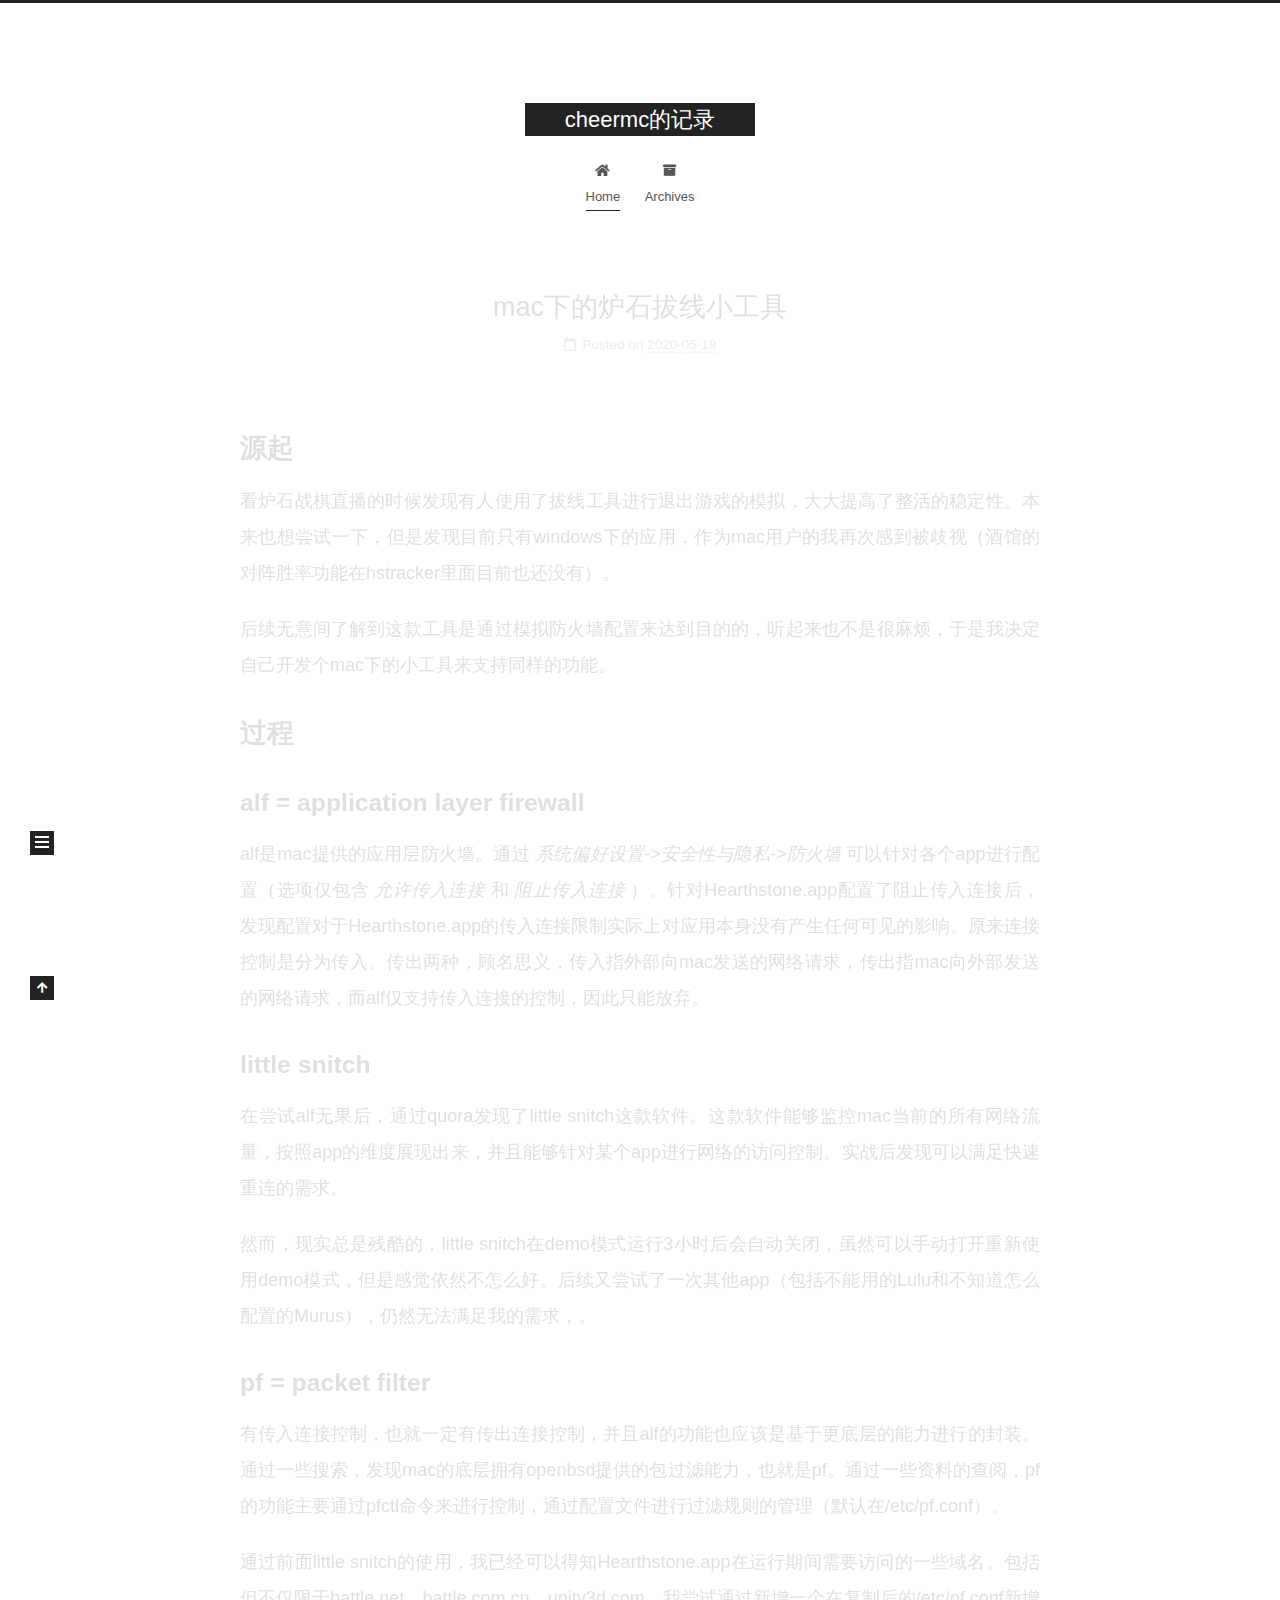
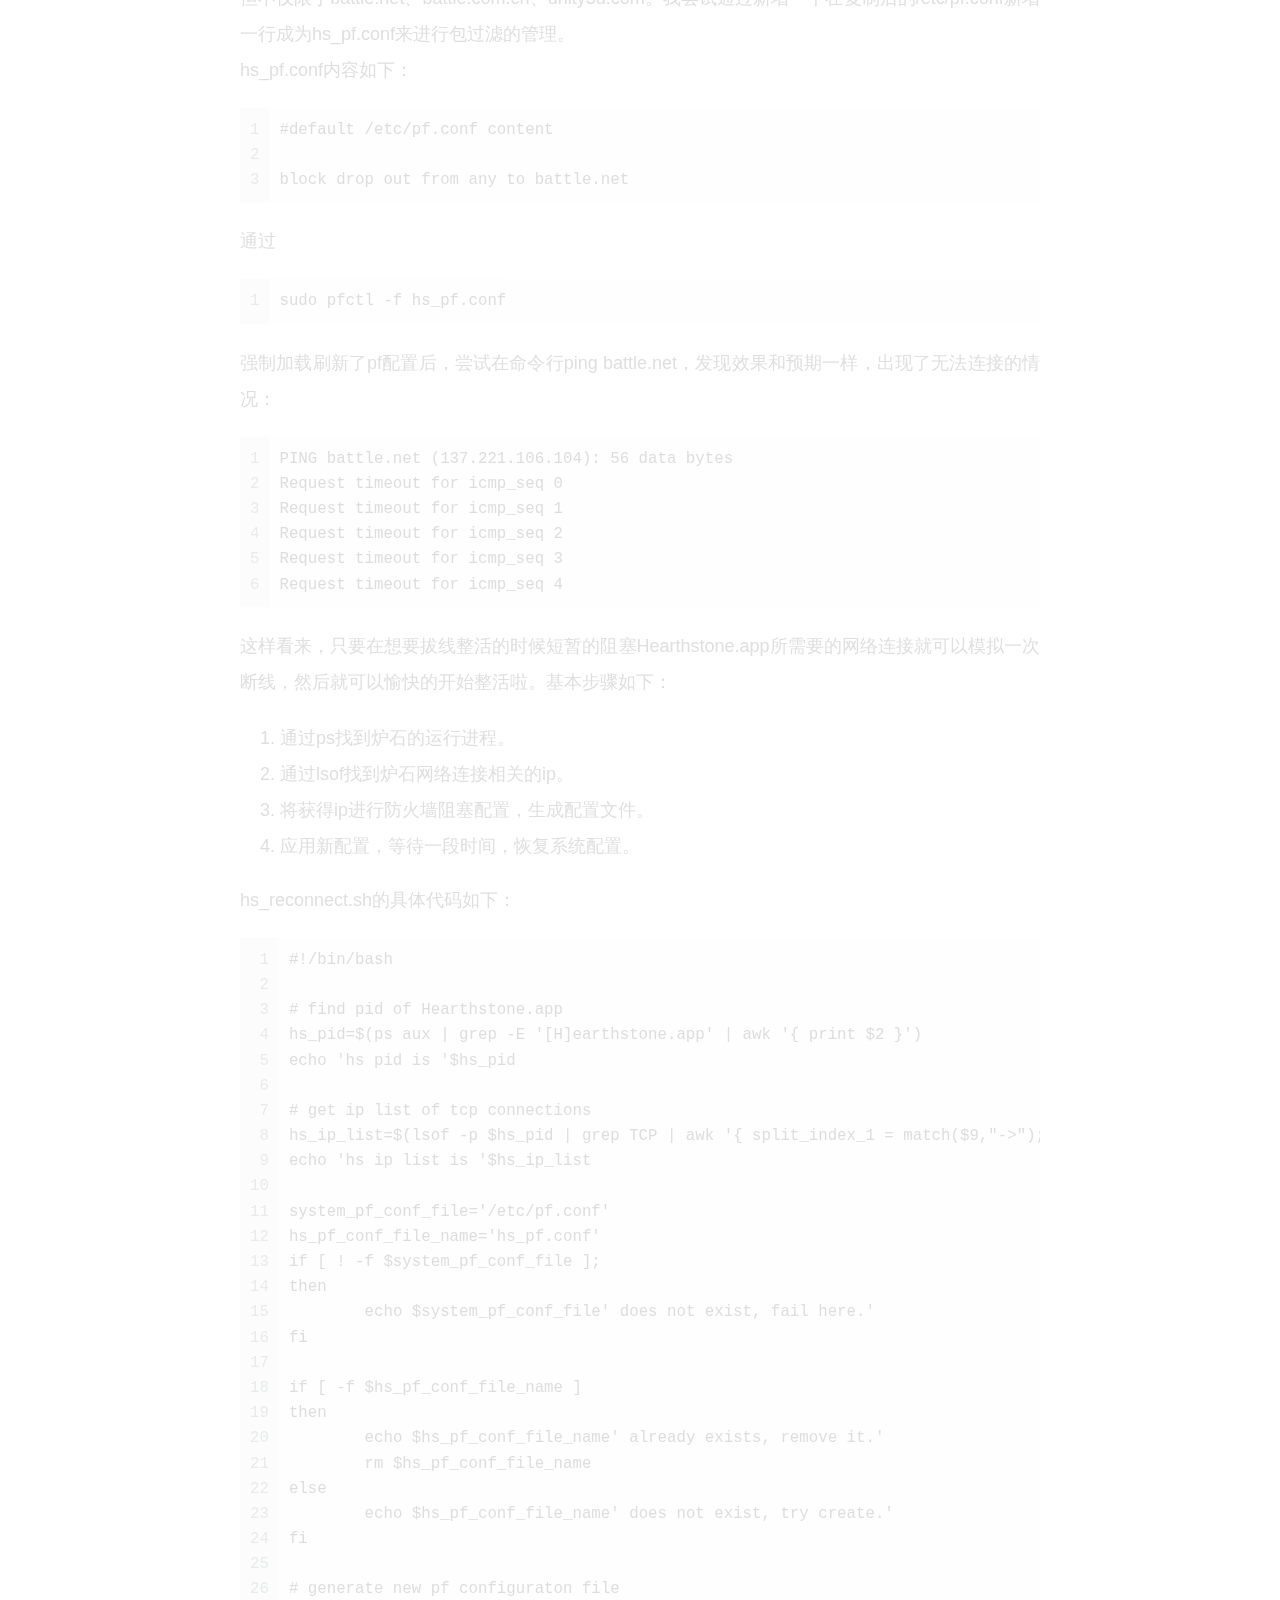
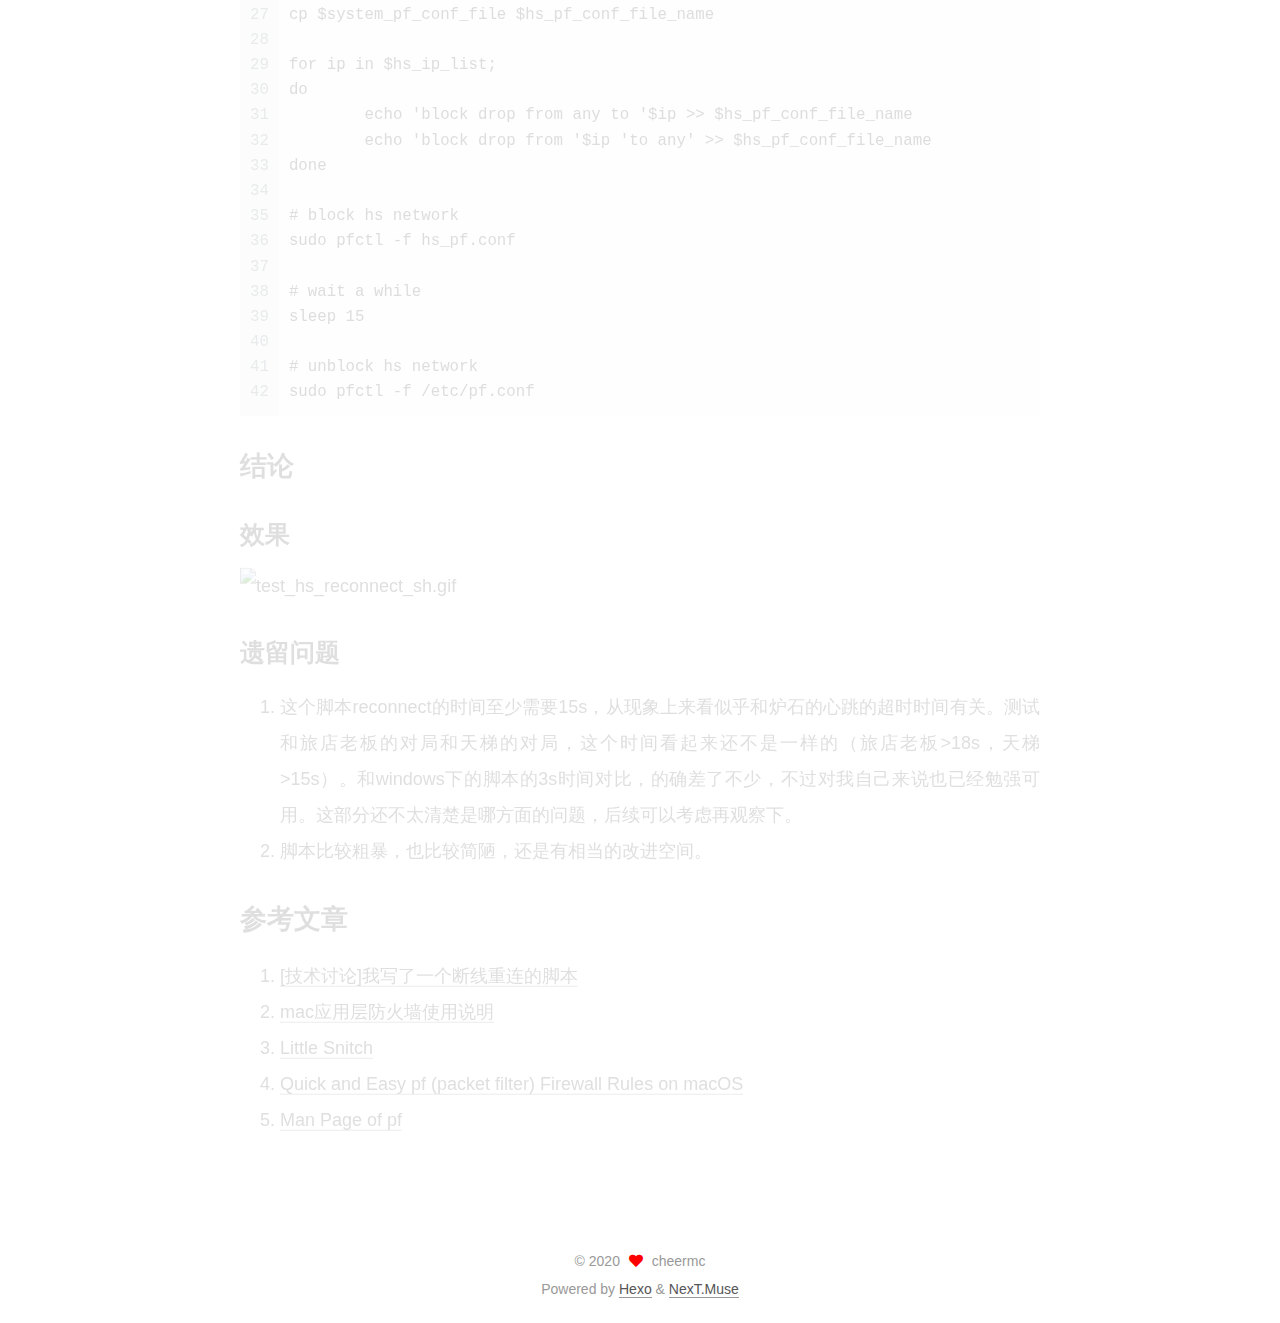
==== commit 5228f37b: "Site updated: 2020-05-19 15:54:59" ====
--- a/index.html
+++ b/index.html
@@ -170,7 +170,7 @@
               <span class="post-meta-item-text">Posted on</span>
               
 
-              <time title="Created: 2020-05-19 15:41:51 / Modified: 15:44:20" itemprop="dateCreated datePublished" datetime="2020-05-19T15:41:51+08:00">2020-05-19</time>
+              <time title="Created: 2020-05-19 15:41:00 / Modified: 15:54:38" itemprop="dateCreated datePublished" datetime="2020-05-19T15:41:00+08:00">2020-05-19</time>
             </span>
 
           
@@ -206,12 +206,12 @@
 <li>应用新配置，等待一段时间，恢复系统配置。</li>
 </ol>
 <p>hs_reconnect.sh的具体代码如下：</p>
-<figure class="highlight plain"><table><tr><td class="gutter"><pre><span class="line">1</span><br><span class="line">2</span><br><span class="line">3</span><br><span class="line">4</span><br><span class="line">5</span><br><span class="line">6</span><br><span class="line">7</span><br><span class="line">8</span><br><span class="line">9</span><br><span class="line">10</span><br><span class="line">11</span><br><span class="line">12</span><br><span class="line">13</span><br><span class="line">14</span><br><span class="line">15</span><br><span class="line">16</span><br><span class="line">17</span><br><span class="line">18</span><br><span class="line">19</span><br><span class="line">20</span><br><span class="line">21</span><br><span class="line">22</span><br><span class="line">23</span><br><span class="line">24</span><br><span class="line">25</span><br><span class="line">26</span><br><span class="line">27</span><br><span class="line">28</span><br><span class="line">29</span><br><span class="line">30</span><br><span class="line">31</span><br><span class="line">32</span><br><span class="line">33</span><br><span class="line">34</span><br><span class="line">35</span><br><span class="line">36</span><br><span class="line">37</span><br><span class="line">38</span><br><span class="line">39</span><br><span class="line">40</span><br><span class="line">41</span><br><span class="line">42</span><br></pre></td><td class="code"><pre><span class="line">#!&#x2F;bin&#x2F;bash</span><br><span class="line"></span><br><span class="line">#find pid of Hearthstone.app</span><br><span class="line">hs_pid&#x3D;$(ps aux | grep -E &#39;[H]earthstone.app&#39; | awk &#39;&#123; print $2 &#125;&#39;)</span><br><span class="line">echo &#39;hs pid is &#39;$hs_pid</span><br><span class="line"></span><br><span class="line">#get ip list of tcp connections</span><br><span class="line">hs_ip_list&#x3D;$(lsof -p $hs_pid | grep TCP | awk &#39;&#123; split_index_1 &#x3D; match($9,&quot;-&gt;&quot;); if (split_index_1 &gt; 0) &#123; right_part &#x3D; substr($9, split_index_1 + 2); split_index_2 &#x3D; match(right_part, &quot;:&quot;); if (split_index_2 &gt; 0) &#123;print substr(right_part, 0, split_index_2 - 1)&#125; &#125; &#125;&#39; | uniq)</span><br><span class="line">echo &#39;hs ip list is &#39;$hs_ip_list</span><br><span class="line"></span><br><span class="line">system_pf_conf_file&#x3D;&#39;&#x2F;etc&#x2F;pf.conf&#39;</span><br><span class="line">hs_pf_conf_file_name&#x3D;&#39;hs_pf.conf&#39;</span><br><span class="line">if [ ! -f $system_pf_conf_file ];</span><br><span class="line">then</span><br><span class="line">	echo $system_pf_conf_file&#39; does not exist, fail here.&#39;</span><br><span class="line">fi</span><br><span class="line"></span><br><span class="line">if [ -f $hs_pf_conf_file_name ]</span><br><span class="line">then</span><br><span class="line">	echo $hs_pf_conf_file_name&#39; already exists, remove it.&#39;</span><br><span class="line">	rm $hs_pf_conf_file_name</span><br><span class="line">else</span><br><span class="line">	echo $hs_pf_conf_file_name&#39; does not exist, try create.&#39;</span><br><span class="line">fi</span><br><span class="line"></span><br><span class="line">#generate new pf configuraton file</span><br><span class="line">cp $system_pf_conf_file $hs_pf_conf_file_name</span><br><span class="line"></span><br><span class="line">for ip in $hs_ip_list;</span><br><span class="line">do</span><br><span class="line">	echo &#39;block drop from any to &#39;$ip &gt;&gt; $hs_pf_conf_file_name</span><br><span class="line">	echo &#39;block drop from &#39;$ip &#39;to any&#39; &gt;&gt; $hs_pf_conf_file_name</span><br><span class="line">done</span><br><span class="line"></span><br><span class="line">#block hs network</span><br><span class="line">sudo pfctl -f hs_pf.conf </span><br><span class="line"></span><br><span class="line">#wait a while</span><br><span class="line">sleep 15</span><br><span class="line"></span><br><span class="line">#unblock hs network</span><br><span class="line">sudo pfctl -f &#x2F;etc&#x2F;pf.conf</span><br></pre></td></tr></table></figure>
+<figure class="highlight plain"><table><tr><td class="gutter"><pre><span class="line">1</span><br><span class="line">2</span><br><span class="line">3</span><br><span class="line">4</span><br><span class="line">5</span><br><span class="line">6</span><br><span class="line">7</span><br><span class="line">8</span><br><span class="line">9</span><br><span class="line">10</span><br><span class="line">11</span><br><span class="line">12</span><br><span class="line">13</span><br><span class="line">14</span><br><span class="line">15</span><br><span class="line">16</span><br><span class="line">17</span><br><span class="line">18</span><br><span class="line">19</span><br><span class="line">20</span><br><span class="line">21</span><br><span class="line">22</span><br><span class="line">23</span><br><span class="line">24</span><br><span class="line">25</span><br><span class="line">26</span><br><span class="line">27</span><br><span class="line">28</span><br><span class="line">29</span><br><span class="line">30</span><br><span class="line">31</span><br><span class="line">32</span><br><span class="line">33</span><br><span class="line">34</span><br><span class="line">35</span><br><span class="line">36</span><br><span class="line">37</span><br><span class="line">38</span><br><span class="line">39</span><br><span class="line">40</span><br><span class="line">41</span><br><span class="line">42</span><br></pre></td><td class="code"><pre><span class="line">#!&#x2F;bin&#x2F;bash</span><br><span class="line"></span><br><span class="line"># find pid of Hearthstone.app</span><br><span class="line">hs_pid&#x3D;$(ps aux | grep -E &#39;[H]earthstone.app&#39; | awk &#39;&#123; print $2 &#125;&#39;)</span><br><span class="line">echo &#39;hs pid is &#39;$hs_pid</span><br><span class="line"></span><br><span class="line"># get ip list of tcp connections</span><br><span class="line">hs_ip_list&#x3D;$(lsof -p $hs_pid | grep TCP | awk &#39;&#123; split_index_1 &#x3D; match($9,&quot;-&gt;&quot;); if (split_index_1 &gt; 0) &#123; right_part &#x3D; substr($9, split_index_1 + 2); split_index_2 &#x3D; match(right_part, &quot;:&quot;); if (split_index_2 &gt; 0) &#123;print substr(right_part, 0, split_index_2 - 1)&#125; &#125; &#125;&#39; | uniq)</span><br><span class="line">echo &#39;hs ip list is &#39;$hs_ip_list</span><br><span class="line"></span><br><span class="line">system_pf_conf_file&#x3D;&#39;&#x2F;etc&#x2F;pf.conf&#39;</span><br><span class="line">hs_pf_conf_file_name&#x3D;&#39;hs_pf.conf&#39;</span><br><span class="line">if [ ! -f $system_pf_conf_file ];</span><br><span class="line">then</span><br><span class="line">	echo $system_pf_conf_file&#39; does not exist, fail here.&#39;</span><br><span class="line">fi</span><br><span class="line"></span><br><span class="line">if [ -f $hs_pf_conf_file_name ]</span><br><span class="line">then</span><br><span class="line">	echo $hs_pf_conf_file_name&#39; already exists, remove it.&#39;</span><br><span class="line">	rm $hs_pf_conf_file_name</span><br><span class="line">else</span><br><span class="line">	echo $hs_pf_conf_file_name&#39; does not exist, try create.&#39;</span><br><span class="line">fi</span><br><span class="line"></span><br><span class="line"># generate new pf configuraton file</span><br><span class="line">cp $system_pf_conf_file $hs_pf_conf_file_name</span><br><span class="line"></span><br><span class="line">for ip in $hs_ip_list;</span><br><span class="line">do</span><br><span class="line">	echo &#39;block drop from any to &#39;$ip &gt;&gt; $hs_pf_conf_file_name</span><br><span class="line">	echo &#39;block drop from &#39;$ip &#39;to any&#39; &gt;&gt; $hs_pf_conf_file_name</span><br><span class="line">done</span><br><span class="line"></span><br><span class="line"># block hs network</span><br><span class="line">sudo pfctl -f hs_pf.conf </span><br><span class="line"></span><br><span class="line"># wait a while</span><br><span class="line">sleep 15</span><br><span class="line"></span><br><span class="line"># unblock hs network</span><br><span class="line">sudo pfctl -f &#x2F;etc&#x2F;pf.conf</span><br></pre></td></tr></table></figure>
 
 
 <h1 id="结论"><a href="#结论" class="headerlink" title="结论"></a>结论</h1><h2 id="效果"><a href="#效果" class="headerlink" title="效果"></a>效果</h2><img src="/2020/05/19/mac%E4%B8%8B%E7%9A%84%E7%82%89%E7%9F%B3%E6%8B%94%E7%BA%BF%E5%B0%8F%E5%B7%A5%E5%85%B7/test_hs_reconnect_sh.gif" class="" title="test_hs_reconnect_sh.gif">
 <h2 id="遗留问题"><a href="#遗留问题" class="headerlink" title="遗留问题"></a>遗留问题</h2><ol>
-<li>这个脚本reconnect的时间至少需要15s，从现象上来看似乎和炉石的心跳的超时时间有关。测试和旅店老板的对局和天梯的对局，这个时间看起来还不是一样的（旅店老板&gt;18s，天梯&gt;15s）。和windowns下的脚本的3s时间对比，的确差了不少，不过对我自己来说也已经勉强可用。这部分还不太清楚是哪方面的问题，后续可以考虑再观察下。</li>
+<li>这个脚本reconnect的时间至少需要15s，从现象上来看似乎和炉石的心跳的超时时间有关。测试和旅店老板的对局和天梯的对局，这个时间看起来还不是一样的（旅店老板&gt;18s，天梯&gt;15s）。和windows下的脚本的3s时间对比，的确差了不少，不过对我自己来说也已经勉强可用。这部分还不太清楚是哪方面的问题，后续可以考虑再观察下。</li>
 <li>脚本比较粗暴，也比较简陋，还是有相当的改进空间。</li>
 </ol>
 <h1 id="参考文章"><a href="#参考文章" class="headerlink" title="参考文章"></a>参考文章</h1><ol>
